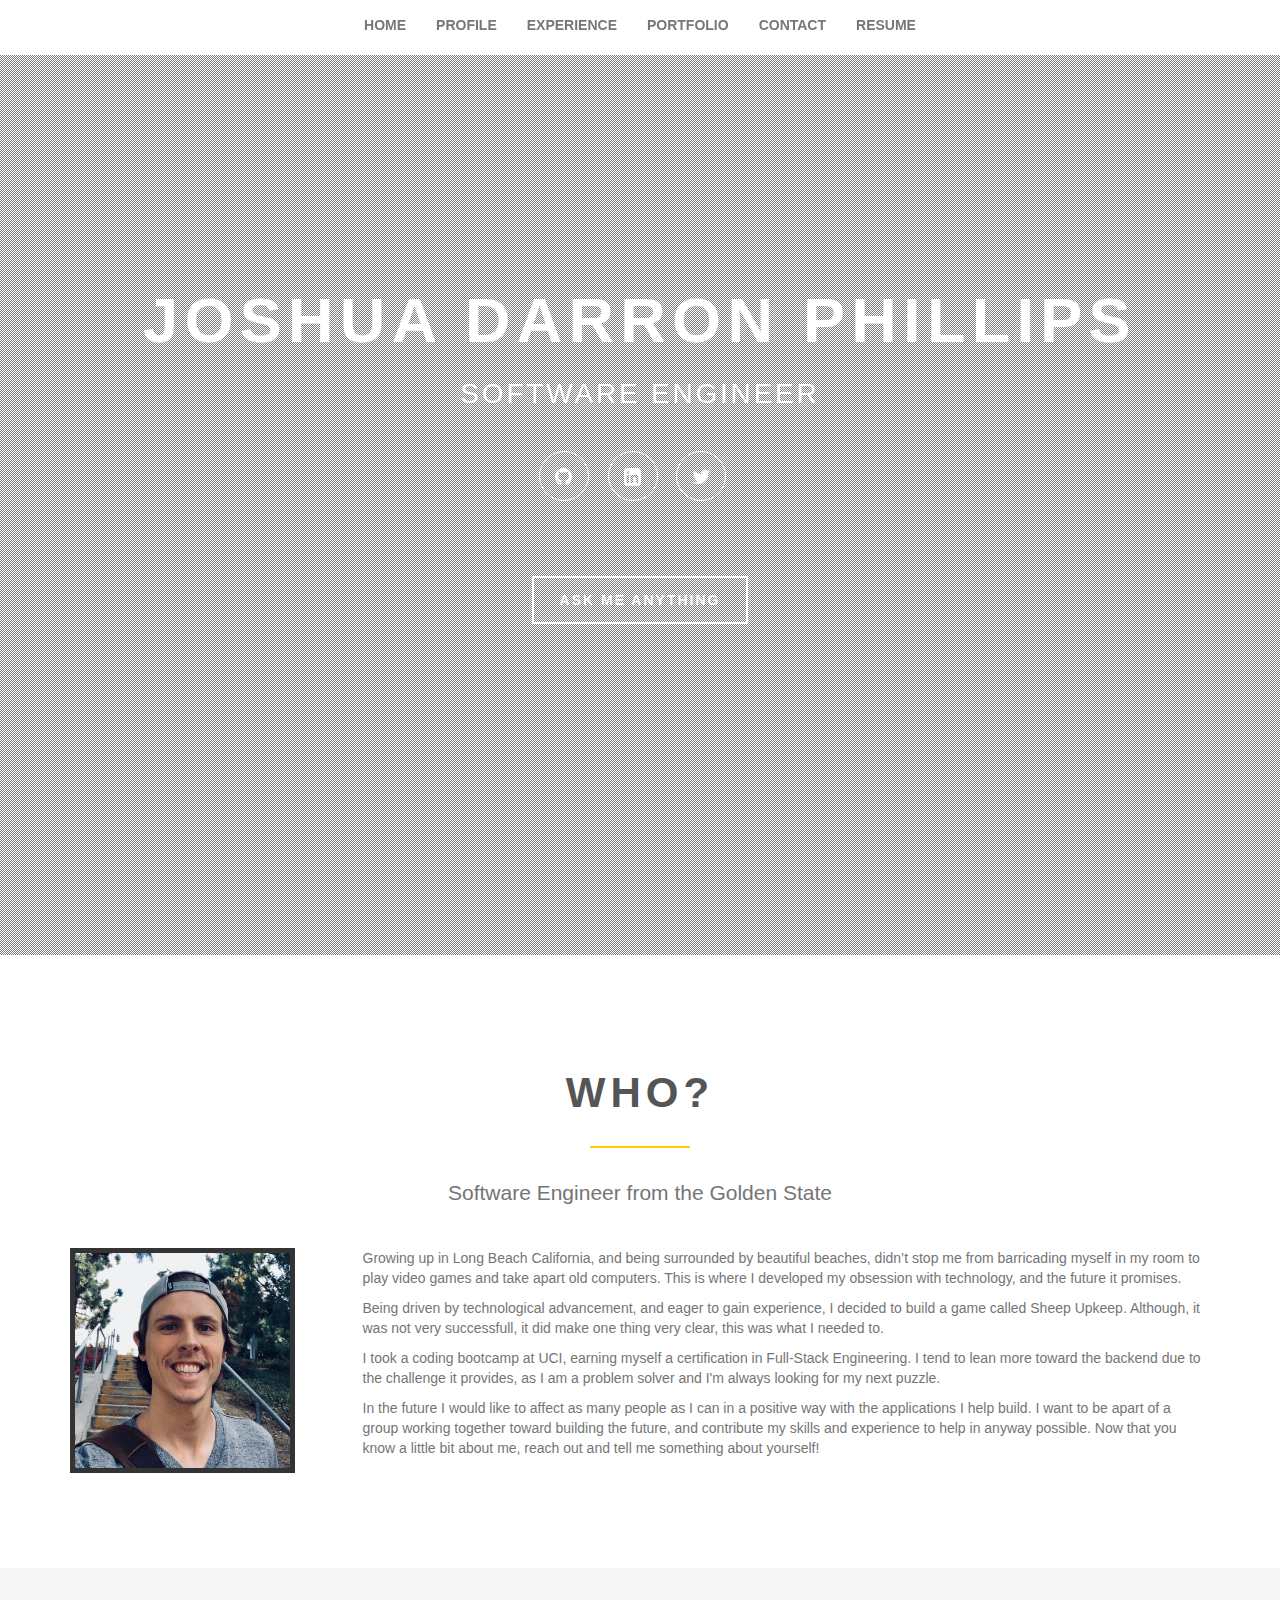
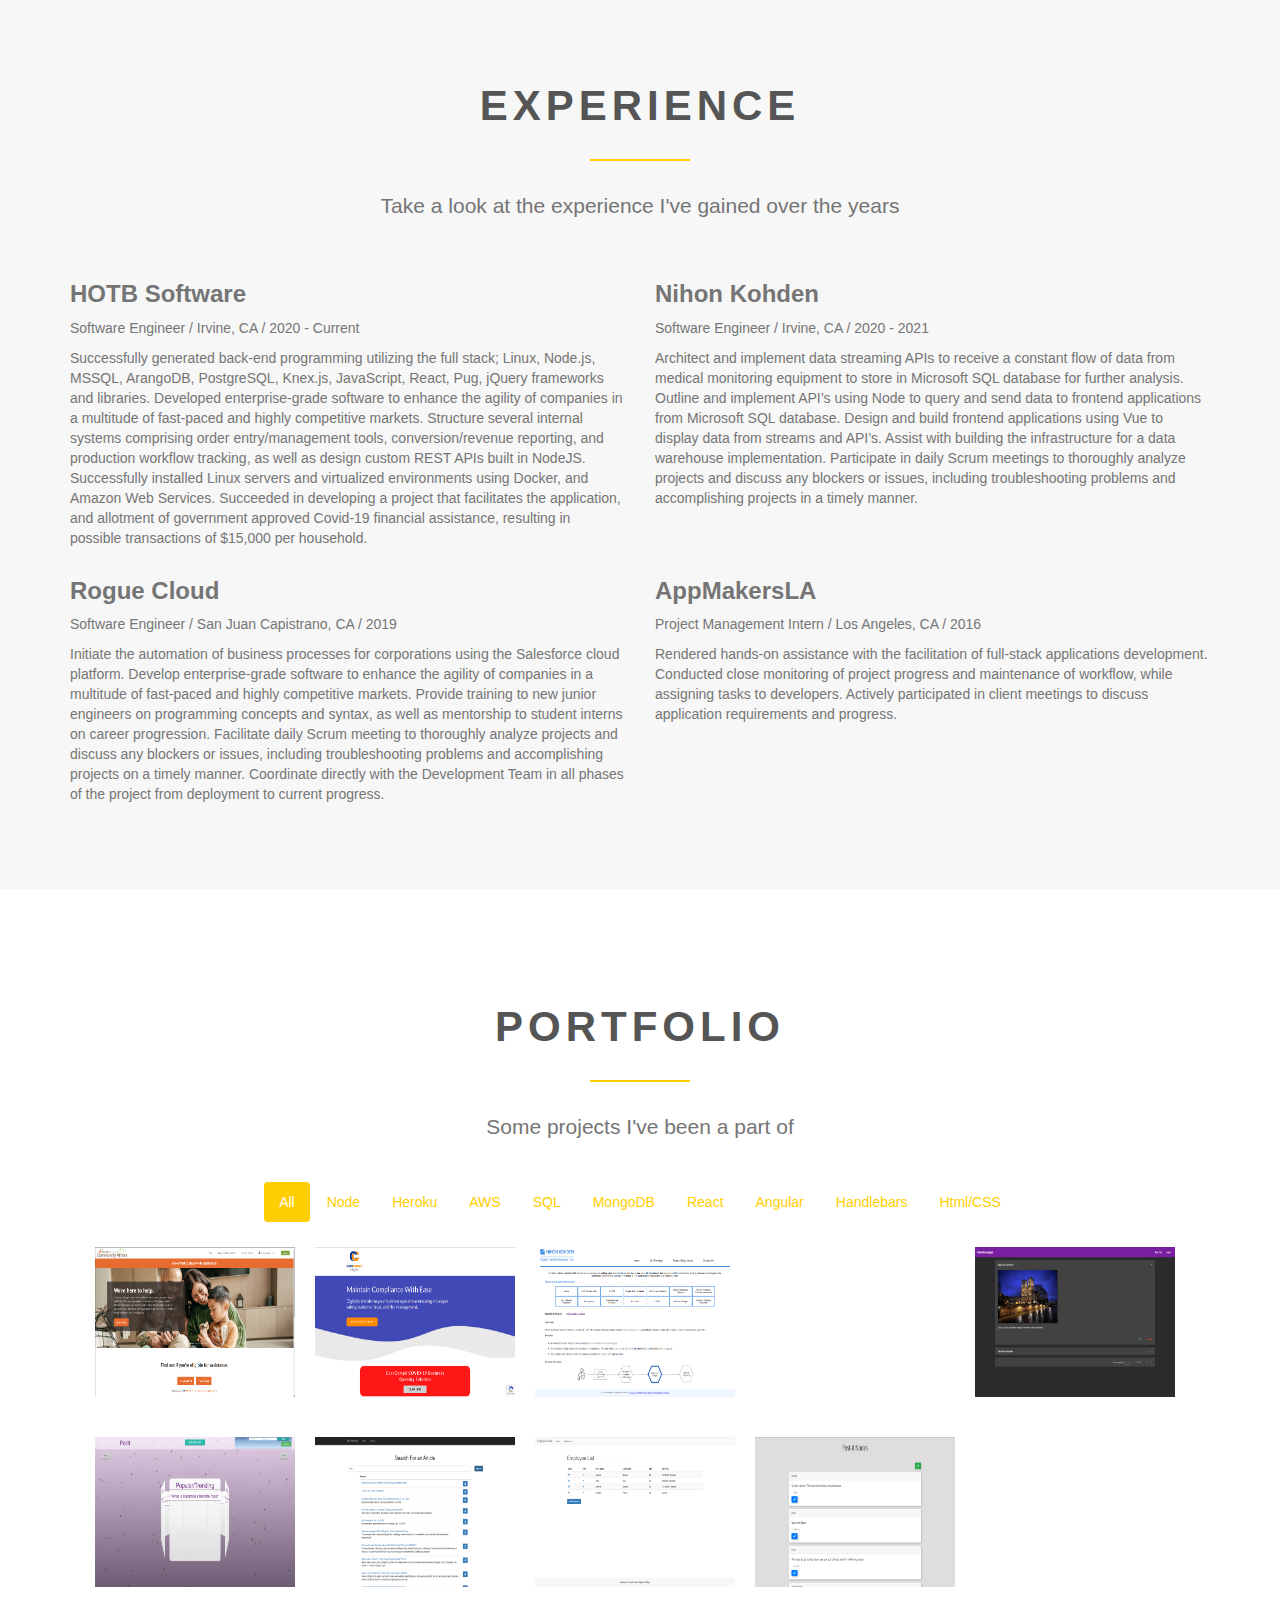
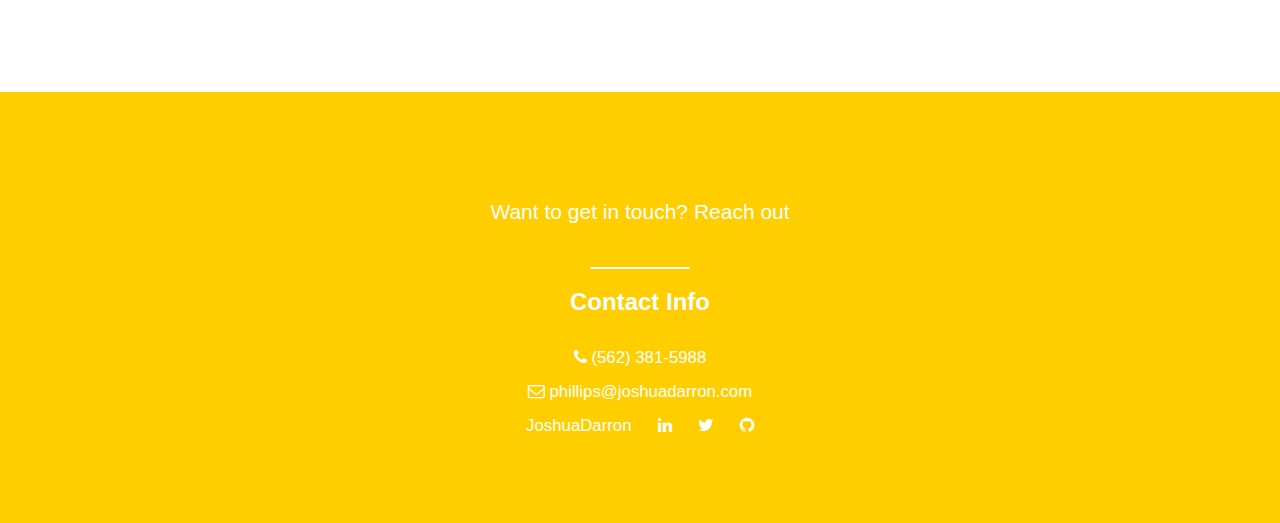
==== index.html @ bff9840a "refactor" ====
<!DOCTYPE html>
<html>

<head>
    <meta charset="utf-8">
    <meta http-equiv="X-UA-Compatible" content="IE=edge">
    <title>JDP</title>
    <meta name="description" content="">
    <meta name="viewport" content="width=device-width, initial-scale=1">
    <meta name="author" content="">

    <link rel="shortcut icon" type="image/png" href="./favicon.ico"/>
    <!-- Bootstrap core CSS -->
    <link rel="stylesheet" href="./assets/css/bootstrap.min.css">
    <!-- Fonts from Font Awsome -->
    <link rel="stylesheet" href="./assets/css/font-awesome.min.css">
    <!-- Magnific popup -->
    <link rel="stylesheet" href="./assets/css/magnific-popup.css">
    <!-- Vegas slider -->
    <link rel="stylesheet" href="./assets/css/vegas.min.css">
    <!-- Custom styles for this template -->
    <link rel="stylesheet" href="./assets/css/main.css">
    <!-- Page color -->
    <link rel="stylesheet" href="./assets/css/colors/yellow.css">

    <!-- Feature detection -->
    <script src="./assets/js/modernizr-2.6.2.min.js"></script>
</head>

<body>
<!-- 
    ==============================================
    CURIOUS ABOUT WHATS UNDER THE SURFACE, HUH? 😉
    PLEASE FEEL FREE TO SWIM AROUND THE CODE
    ==============================================

                                |.
                               ::.
                               :::
              ___              |::
             `-._''--.._       |::
                 `-._   `-._  .|::
                    `-._    `-::::
                       `.     |:::.
                         )    |::`:"-._ 
                       <'   _.7  ::::::`-,.._
                        `-.:        `` '::::::".
                        .:'       .    .   `::::\
                      .:'        .           .:::}
                   _.:'    __          .     :::/
     ,-.___,,..--'' --.""``  ``"".-- --,.._____.-.
    ((   ___ """   -- ...     ....   __  ______  (D
     "-'`   ```''-.  __,,.......,,__      ::.  `-"
                   `<-....,,,,....-<   .:::'
                     "._       ___,,._:::(
                        ::--=''       `\:::.
                       / :::'           `\::.
                      / ::'               `\::
                     / :'                   `\:
                    ( /                       `"
                     "

    ========================================
    MEET SHERYL THE SHARK ⬆️ SHE DOESNT BITE
    ========================================
-->
<div class="navbar navbar-default navbar-static-top" role="navigation">
    <div class="container">
        <div class="navbar-header">
            <button type="button" class="navbar-toggle collapsed" data-toggle="collapse" data-target=".navbar-collapse">
                    <span class="sr-only">
                        Toggle navigation
                    </span>
                <span class="icon-bar"></span>
                <span class="icon-bar"></span>
                <span class="icon-bar"></span>
            </button>
        </div>
        <div class="navbar-collapse collapse">
            <ul class="nav navbar-nav" id="main-menu">
                <li class='nav-link'>
                    <a href="#page-welcome">
                        Home
                    </a>
                </li>
                <li class='nav-link'>
                    <a href="#page-profile">
                        Profile
                    </a>
                </li>
                <li class='nav-link'>
                    <a href="#page-experience">
                        Experience
                    </a>
                </li>
                <li class='nav-link'>
                    <a href="#page-portfolio">
                        Portfolio
                    </a>
                </li>
                <li class='nav-link'>
                    <a href="#page-contact">
                        Contact
                    </a>
                </li>
                <li class='nav-link'>
                    <a href="./JoshuaPhillips.resume.pdf" class="new-link" target='_blank'>
                        Resume
                    </a>
                </li>
            </ul>
        </div>
        <!--/.nav-collapse -->
    </div>
</div>

<!-- welcome begins -->
<div id="page-welcome" class="page-welcome">
    <div>
        <ul class="slider-controls">
            <li>
                <a id="vegas-next" class="next" href="javascript:void(0)"></a>
            </li>
            <li>
                <a id="vegas-prev" class="prev" href="javascript:void(0)"></a>
            </li>
        </ul>
    </div>
    <div class="container">
        <div class="row">
            <header class="centered">
                <h1>
                    Joshua Darron Phillips
                </h1>
                <p>
                    SOFTWARE ENGINEER
                </p>
            </header>
            <div class="social-icons">
                <a href="https://github.com/JoshuaDarron" target="_blank"
                    class="btn btn-round btn-clear btn-google">
                    <i class="fa fa-github"></i>
                </a>
                <a href="https://www.linkedin.com/in/JoshuaDarron/" target="_blank"
                    class="btn btn-round btn-clear btn-linkedin">
                    <i class="fa fa-linkedin-square"></i>
                </a>
                <a href="https://twitter.com/JoshuaDarron" target="_blank" 
                    class="btn btn-round btn-clear btn-twitter">
                    <i class="fa fa-twitter"></i>
                </a>
            </div>
            <a href="#contact-info" class="btn btn-default hire-me">
                Ask Me Anything
            </a>
        </div>
    </div>
</div>

<!-- profile begins -->
<div id="page-profile" class="page-profile">
    <div class="container">
        <header class="section-header">
            <h2 class="section-title">
                Who?
            </h2>
            <div class="spacer"></div>
            <p class="section-subtitle">
                Software Engineer from the Golden State
            </p>
        </header>
        <div class="row">
            <div class="col-md-3">
                <div class="profile">
                    <img src="./assets/img/profile.jpg" alt="profile"/>
                </div>
            </div>
            <div class="col-md-9">
                <p>
                    Growing up in Long Beach California, and being surrounded by beautiful beaches, didn’t stop 
                    me from barricading myself in my room to play video games and take apart old computers. This 
                    is where I developed my obsession with technology, and the future it promises.
                </p>
                <p>
                    Being driven by technological advancement, and eager to gain experience, I decided to build a game 
                    called Sheep Upkeep. Although, it was not very successfull, it did make one thing very 
                    clear, this was what I needed to.
                </p>
                <p>
                    I took a coding bootcamp at UCI, earning myself a certification in Full-Stack Engineering. I tend 
                    to lean more toward the backend due to the challenge it provides, as I am a problem solver 
                    and I'm always looking for my next puzzle.
                </p>
                <p>
                    In the future I would like to affect as many people as I can in a positive way with the applications
                    I help build. I want to be apart of a group working together toward building the future, and contribute my 
                    skills and experience to help in anyway possible. Now that you know a little bit about me, reach out and tell
                    me something about yourself!
                </p>
            </div>
        </div>
    </div>
</div>

<!-- experience begins -->
<div id="page-experience" class="page-experience">
    <div class="container">
        <header class="section-header">
            <h2 class="section-title">
                <span>
                    Experience
                </span>
            </h2>
            <div class="spacer"></div>
            <p class="section-subtitle">
                Take a look at the experience I've gained over the years
            </p>
        </header>
        <div class="row">
            <div class="col-md-6">
                <article class="experience">
                    <header>
                        <h3>
                            HOTB Software
                        </h3>
                        <p>
                            Software Engineer / Irvine, CA / 2020 - Current
                        </p>
                    </header>
                    <p>
                        Successfully generated back-end programming utilizing the full stack; Linux, Node.js, MSSQL, ArangoDB,
                        PostgreSQL, Knex.js, JavaScript, React, Pug, jQuery frameworks and libraries.
                        Developed enterprise-grade software to enhance the agility of companies in a multitude of fast-paced and
                        highly competitive markets.
                        Structure several internal systems comprising order entry/management tools, conversion/revenue
                        reporting, and production workflow tracking, as well as design custom REST APIs built in NodeJS.
                        Successfully installed Linux servers and virtualized environments using Docker, and Amazon Web Services.
                        Succeeded in developing a project that facilitates the application, and allotment of government
                        approved Covid-19 financial assistance, resulting in possible transactions of $15,000 per household.
                    </p>
                </article>
            </div>
            <div class="col-md-6">
                <article class="experience">
                    <header>
                        <h3>
                            Nihon Kohden
                        </h3>
                        <p>
                            Software Engineer / Irvine, CA / 2020 - 2021
                        </p>
                    </header>
                    <p>
                        Architect and implement data streaming APIs to receive a constant flow of data from medical monitoring
                        equipment to store in Microsoft SQL database for further analysis.
                        Outline and implement API’s using Node to query and send data to frontend applications from Microsoft
                        SQL database.
                        Design and build frontend applications using Vue to display data from streams and API’s.
                        Assist with building the infrastructure for a data warehouse implementation.
                        Participate in daily Scrum meetings to thoroughly analyze projects and discuss any blockers or issues,
                        including troubleshooting problems and accomplishing projects in a timely manner.
                    </p>
                </article>
            </div>
        </div>
        <div class="row">
            <div class="col-md-6">
                <article class="experience">
                    <header>
                        <h3>
                            Rogue Cloud
                        </h3>
                        <p>
                            Software Engineer / San Juan Capistrano, CA / 2019
                        </p>
                    </header>
                    <p>
                        Initiate the automation of business processes for corporations using the Salesforce cloud platform. Develop enterprise-grade software to enhance the agility of companies in a multitude of fast-paced and highly
                        competitive markets. Provide training to new junior engineers on programming concepts and syntax, as well as mentorship to student interns
                        on career progression. Facilitate daily Scrum meeting to thoroughly analyze projects and discuss any blockers or issues, including
                        troubleshooting problems and accomplishing projects on a timely manner. Coordinate directly with the Development Team in all phases of the project from deployment to current progress.
                    </p>
                </article>
            </div>
            <div class="col-md-6">
                <article class="experience">
                    <header>
                        <h3>
                            AppMakersLA
                        </h3>
                        <p>
                            Project Management Intern / Los Angeles, CA / 2016
                        </p>
                    </header>
                    <p>
                        Rendered hands-on assistance with the facilitation of full-stack applications development.
                        Conducted close monitoring of project progress and maintenance of workflow, while assigning tasks to developers.
                        Actively participated in client meetings to discuss application requirements and progress.
                    </p>
                </article>
            </div>
        </div>
    </div>
</div>

<!-- portfolio begins -->
<div id="page-portfolio" class="page-portfolio">
    <div class="container">
        <div class="row">
            <header class="section-header">
                <h2 class="section-title">
                        <span>
                            Portfolio
                        </span>
                </h2>
                <div class="spacer"></div>
                <p class="section-subtitle">
                    Some projects I've been a part of
                </p>
            </header>
            <div id="grid-controls-wrapper">
                <ul class="nav nav-pills center-pills grid-controls">
                    <li class="active filter"><a href="javascript:void(0)" data-filter="*">All</a>
                    </li>
                    <li class="filter"><a href="javascript:void(0)" data-filter=".node">Node</a>
                    </li>
                    <li class="filter"><a href="javascript:void(0)" data-filter=".heroku">Heroku</a>
                    </li>
                    <li class="filter"><a href="javascript:void(0)" data-filter=".aws">AWS</a>
                    </li>
                    <li class="filter"><a href="javascript:void(0)" data-filter=".sql">SQL</a>
                    </li>
                    <li class="filter"><a href="javascript:void(0)" data-filter=".mongo">MongoDB</a>
                    </li>
                    <li class="filter"><a href="javascript:void(0)" data-filter=".react">React</a>
                    </li>
                    <li class="filter"><a href="javascript:void(0)" data-filter=".angular">Angular</a>
                    </li>
                    <li class="filter"><a href="javascript:void(0)" data-filter=".handlebars">Handlebars</a>
                    </li>
                    <li class="filter"><a href="javascript:void(0)" data-filter=".html">Html/CSS</a>
                    </li>
                </ul>
            </div>
            <div>
                <ul id="grid" class="grid-wrapper center-content">
                    <li class="mix node react sql aws">
                        <a href="https://georgiarentalassistance.ga.gov/" target="_blank">
                            <div class="overlay"><i class="fa fa-search"></i></div>
                            <img src="./assets/img/portfolio/ga-era.png" alt="">
                        </a>
                    </li>
                    <li class="mix node sql aws">
                        <a href="https://hotbsoftware.com/corecompli/" target="_blank">
                            <div class="overlay"><i class="fa fa-search"></i></div>
                            <img src="./assets/img/portfolio/corecompli.png" alt="">
                        </a>
                    </li>
                    <li class="mix node vue sql">
                        <a href="https://www.nkdhs.com/products.pl?waveform=true" target="_blank">
                            <div class="overlay"><i class="fa fa-search"></i></div>
                            <img src="./assets/img/portfolio/nk-lab.png" alt="">
                        </a>
                    </li>
                    <li class="mix react node heroku sql">
                        <a href="https://triply-jds.herokuapp.com/"  target="_blank">
                            <div class="overlay"><i class="fa fa-search"></i></div>
                            <img src="./assets/img/portfolio/triply.png" alt="">
                        </a>
                    </li>
                    <li class="mix angular node aws mongo">
                        <a href="http://joshua-spears-ang-proj.s3-website-us-east-1.amazonaws.com/" target="_blank">
                            <div class="overlay"><i class="fa fa-search"></i></div>
                            <img src="./assets/img/portfolio/angular-project.png" alt="">
                        </a>
                    </li>
                    <li class="mix node handlebars heroku sql">
                        <a href="http://pollit63.herokuapp.com/" target="_blank">
                            <div class="overlay"><i class="fa fa-search"></i></div>
                            <img src="./assets/img/portfolio/pollinIt.png" alt="">
                        </a>
                    </li>
                    <li class="mix react node heroku mongo">
                        <a href="https://nyt-jds.herokuapp.com/" target="_blank">
                            <div class="overlay"><i class="fa fa-search"></i></div>
                            <img src="./assets/img/portfolio/nyt-archive.png" alt="">
                        </a>
                    </li>
                    <li class="mix node react heroku sql">
                        <a href="https://admin-crm-jds.herokuapp.com/employees" target="_blank">
                            <div class="overlay"><i class="fa fa-search"></i></div>
                            <img src="./assets/img/portfolio/admin-crm.png" alt="">
                        </a>
                    </li>
                    <li class="mix node heroku html">
                        <a href="https://post-it-nodes.herokuapp.com/" target="_blank">
                            <div class="overlay"><i class="fa fa-search"></i></div>
                            <img src="./assets/img/portfolio/postit-nodes.png" alt="">
                        </a>
                    </li>
                    <li class="mix html">
                        <a href="http://tonisjanitorservice.com" target="_blank">
                            <div class="overlay"><i class="fa fa-search"></i></div>
                            <img src="./assets/img/portfolio/tonis.png" alt="">
                        </a>
                    </li>
                </ul>
            </div>
        </div>
    </div>
</div>

<!-- contact begins -->
<div id="page-contact" class="page-contact">
    <div class="container">
        <header class="section-header">
<!--            <h2 class="section-title">-->
<!--                <span>-->
<!--                    Contact-->
<!--                </span>-->
<!--            </h2>-->
            <p class="section-subtitle">
                Want to get in touch? Reach out
            </p>
            <div class="spacer"></div>
        </header>
        <div class="row" id="contact-info">
            <!-- col-sm-5 -->
            <div class="contact-info" style="text-align: center">
                <h3>
                    Contact Info
                </h3>
                <br/>
                <p>
                    <i class="fa fa-phone"></i>
                    <a href="tel:+15623815988" class="contact-links">
                        (562) 381-5988
                    </a>
                </p>
                <p>
                    <i class="fa fa-envelope-o"></i>
                    <a href="mailto:phillips@joshuadarron.com" class="contact-links">
                        phillips@joshuadarron.com
                    </a>
                </p>
                <p>
                    JoshuaDarron
                    &emsp;
                    <a href="https://www.linkedin.com/in/joshuadarron/" target="_blank" class="contact-links">
                        <i class="fa fa-linkedin"></i>
                    </a>
                    &emsp;
                    <a href="https://twitter.com/joshuadarron" target="_blank" class="contact-links">
                        <i class="fa fa-twitter"></i>
                    </a>
                    &emsp;
                    <a href="https://github.com/joshuadarron" target="_blank" class="contact-links">
                        <i class="fa fa-github"></i>
                    </a>
                </p>
            </div>

<!--            <div class="col-sm-7">-->
<!--                <h3 id="form-title">-->
<!--                    Get in Touch-->
<!--                </h3>-->
<!--                &lt;!&ndash; Configure the contact form by adding your email address on mail/contact_me.php line 17 &ndash;&gt;-->
<!--                <form class="form-horizontal" id="contactForm" novalidate>-->
<!--                    <div class="control-group">-->
<!--                        <label class="control-label" for="name">-->
<!--                            Name-->
<!--                        </label>-->
<!--                        <div class="controls">-->
<!--                            <input type="text" name="name" id="name" placeholder="Your name"-->
<!--                                class="form-control input-lg" required-->
<!--                                data-validation-required-message="Please enter your name.">-->
<!--                            <p class="help-block text-danger"></p>-->
<!--                        </div>-->
<!--                    </div>-->
<!--                    <div class="control-group">-->
<!--                        <label class="control-label" for="email">-->
<!--                            Email Address-->
<!--                        </label>-->
<!--                        <div class="controls">-->
<!--                            <input type="email" name="email" id="email" placeholder="Your email address"-->
<!--                                class="form-control input-lg" required-->
<!--                                data-validation-required-message="Please enter your email address.">-->
<!--                            <p class="help-block text-danger"></p>-->
<!--                        </div>-->
<!--                    </div>-->
<!--                    <div class="control-group">-->
<!--                        <label class="control-label" for="message">-->
<!--                            Message-->
<!--                        </label>-->
<!--                        <div class="controls">-->
<!--                            <textarea name="message" id="message" rows="6" class="form-control input-lg" required-->
<!--                                    data-validation-required-message="Please enter a message."></textarea>-->
<!--                            <p class="help-block text-danger"></p>-->
<!--                        </div>-->
<!--                    </div>-->
<!--                    <div class="form-actions">-->
<!--                        <div id="success"></div>-->
<!--                        <button type="submit" class="btn btn-default btn-lg btn-block">-->
<!--                            Submit Message-->
<!--                        </button>-->
<!--                    </div>-->
<!--                </form>-->
<!--                &lt;!&ndash; End contact-form &ndash;&gt;-->
<!--            </div>-->
        </div>
        <!-- End row -->
    </div>
</div>

<script src="./assets/js/jquery-2.1.3.min.js"></script>
<script src="./assets/js/bootstrap.min.js"></script>
<script src="./assets/js/jquery.nav.js"></script>
<script src="./assets/js/jquery.sticky.js"></script>
<script src="./assets/js/jquery.easypiechart.min.js"></script>
<script src="./assets/js/vegas.js"></script>
<script src="./assets/js/jquery.isotope.min.js"></script>
<script src="./assets/js/waypoints.min.js"></script>
<script src="./assets/js/jqBootstrapValidation.js"></script>
<script src="./assets/js/contact_me.js"></script>
<script src="./assets/js/main.js"></script>

<!-- Global site tag (gtag.js) - Google Analytics -->
<script async src="https://www.googletagmanager.com/gtag/js?id=UA-150377889-1"></script>
<script>
    window.dataLayer = window.dataLayer || [];
    function gtag(){dataLayer.push(arguments);}
    gtag('js', new Date());

    gtag('config', 'UA-150377889-1');
</script>
</body>

</html>
---- assets/css/vegas.min.css ----
.vegas-overlay,.vegas-slide,.vegas-slide-inner,.vegas-timer,.vegas-wrapper{position:absolute;top:0;left:0;bottom:0;right:0;overflow:hidden;border:none;padding:0;margin:0}.vegas-overlay{opacity:.5;background:url(overlays/02.png) center center}.vegas-timer{top:auto;bottom:0;height:2px}.vegas-timer-progress{width:0;height:100%;background:#fff;-webkit-transition:width ease-out;transition:width ease-out}.vegas-timer-running .vegas-timer-progress{width:100%}.vegas-slide,.vegas-slide-inner{margin:0;padding:0;background:center center no-repeat;-webkit-transform:translateZ(0);transform:translateZ(0)}body .vegas-container{overflow:hidden!important;position:relative}.vegas-video{min-width:100%;min-height:100%;width:auto;height:auto}body.vegas-container{overflow:auto;position:static;z-index:-2}body.vegas-container>.vegas-overlay,body.vegas-container>.vegas-slide,body.vegas-container>.vegas-timer{position:fixed;z-index:-1}:root body.vegas-container>.vegas-overlay,:root body.vegas-container>.vegas-slide,_::full-page-media,_:future{bottom:-76px}.vegas-transition-fade,.vegas-transition-fade2{opacity:0}.vegas-transition-fade-in,.vegas-transition-fade2-in{opacity:1}.vegas-transition-fade2-out{opacity:0}.vegas-transition-blur,.vegas-transition-blur2{opacity:0;-webkit-filter:blur(32px);filter:blur(32px)}.vegas-transition-blur-in,.vegas-transition-blur2-in{opacity:1;-webkit-filter:blur(0px);filter:blur(0px)}.vegas-transition-blur2-out{opacity:0}.vegas-transition-flash,.vegas-transition-flash2{opacity:0;-webkit-filter:brightness(25);filter:brightness(25)}.vegas-transition-flash-in,.vegas-transition-flash2-in{opacity:1;-webkit-filter:brightness(1);filter:brightness(1)}.vegas-transition-flash2-out{opacity:0;-webkit-filter:brightness(25);filter:brightness(25)}.vegas-transition-negative,.vegas-transition-negative2{opacity:0;-webkit-filter:invert(100%);filter:invert(100%)}.vegas-transition-negative-in,.vegas-transition-negative2-in{opacity:1;-webkit-filter:invert(0);filter:invert(0)}.vegas-transition-negative2-out{opacity:0;-webkit-filter:invert(100%);filter:invert(100%)}.vegas-transition-burn,.vegas-transition-burn2{opacity:0;-webkit-filter:contrast(1000%) saturate(1000%);filter:contrast(1000%) saturate(1000%)}.vegas-transition-burn-in,.vegas-transition-burn2-in{opacity:1;-webkit-filter:contrast(100%) saturate(100%);filter:contrast(100%) saturate(100%)}.vegas-transition-burn2-out{opacity:0;-webkit-filter:contrast(1000%) saturate(1000%);filter:contrast(1000%) saturate(1000%)}.vegas-transition-slideLeft,.vegas-transition-slideLeft2{-webkit-transform:translateX(100%);-ms-transform:translateX(100%);transform:translateX(100%)}.vegas-transition-slideLeft-in,.vegas-transition-slideLeft2-in{-webkit-transform:translateX(0%);-ms-transform:translateX(0%);transform:translateX(0%)}.vegas-transition-slideLeft2-out,.vegas-transition-slideRight,.vegas-transition-slideRight2{-webkit-transform:translateX(-100%);-ms-transform:translateX(-100%);transform:translateX(-100%)}.vegas-transition-slideRight-in,.vegas-transition-slideRight2-in{-webkit-transform:translateX(0%);-ms-transform:translateX(0%);transform:translateX(0%)}.vegas-transition-slideRight2-out{-webkit-transform:translateX(100%);-ms-transform:translateX(100%);transform:translateX(100%)}.vegas-transition-slideUp,.vegas-transition-slideUp2{-webkit-transform:translateY(100%);-ms-transform:translateY(100%);transform:translateY(100%)}.vegas-transition-slideUp-in,.vegas-transition-slideUp2-in{-webkit-transform:translateY(0%);-ms-transform:translateY(0%);transform:translateY(0%)}.vegas-transition-slideDown,.vegas-transition-slideDown2,.vegas-transition-slideUp2-out{-webkit-transform:translateY(-100%);-ms-transform:translateY(-100%);transform:translateY(-100%)}.vegas-transition-slideDown-in,.vegas-transition-slideDown2-in{-webkit-transform:translateY(0%);-ms-transform:translateY(0%);transform:translateY(0%)}.vegas-transition-slideDown2-out{-webkit-transform:translateY(100%);-ms-transform:translateY(100%);transform:translateY(100%)}.vegas-transition-zoomIn,.vegas-transition-zoomIn2{-webkit-transform:scale(0);-ms-transform:scale(0);transform:scale(0);opacity:0}.vegas-transition-zoomIn-in,.vegas-transition-zoomIn2-in{-webkit-transform:scale(1);-ms-transform:scale(1);transform:scale(1);opacity:1}.vegas-transition-zoomIn2-out,.vegas-transition-zoomOut,.vegas-transition-zoomOut2{-webkit-transform:scale(2);-ms-transform:scale(2);transform:scale(2);opacity:0}.vegas-transition-zoomOut-in,.vegas-transition-zoomOut2-in{-webkit-transform:scale(1);-ms-transform:scale(1);transform:scale(1);opacity:1}.vegas-transition-zoomOut2-out{-webkit-transform:scale(0);-ms-transform:scale(0);transform:scale(0);opacity:0}.vegas-transition-swirlLeft,.vegas-transition-swirlLeft2{-webkit-transform:scale(2) rotate(35deg);-ms-transform:scale(2) rotate(35deg);transform:scale(2) rotate(35deg);opacity:0}.vegas-transition-swirlLeft-in,.vegas-transition-swirlLeft2-in{-webkit-transform:scale(1) rotate(0deg);-ms-transform:scale(1) rotate(0deg);transform:scale(1) rotate(0deg);opacity:1}.vegas-transition-swirlLeft2-out,.vegas-transition-swirlRight,.vegas-transition-swirlRight2{-webkit-transform:scale(2) rotate(-35deg);-ms-transform:scale(2) rotate(-35deg);transform:scale(2) rotate(-35deg);opacity:0}.vegas-transition-swirlRight-in,.vegas-transition-swirlRight2-in{-webkit-transform:scale(1) rotate(0deg);-ms-transform:scale(1) rotate(0deg);transform:scale(1) rotate(0deg);opacity:1}.vegas-transition-swirlRight2-out{-webkit-transform:scale(2) rotate(35deg);-ms-transform:scale(2) rotate(35deg);transform:scale(2) rotate(35deg);opacity:0}.vegas-animation-kenburns{-webkit-animation:kenburns ease-out;animation:kenburns ease-out}@-webkit-keyframes kenburns{0%{-webkit-transform:scale(1.5);transform:scale(1.5)}100%{-webkit-transform:scale(1);transform:scale(1)}}@keyframes kenburns{0%{-webkit-transform:scale(1.5);transform:scale(1.5)}100%{-webkit-transform:scale(1);transform:scale(1)}}.vegas-animation-kenburnsUp{-webkit-animation:kenburnsUp ease-out;animation:kenburnsUp ease-out}@-webkit-keyframes kenburnsUp{0%{-webkit-transform:scale(1.5) translate(0,10%);transform:scale(1.5) translate(0,10%)}100%{-webkit-transform:scale(1) translate(0,0);transform:scale(1) translate(0,0)}}@keyframes kenburnsUp{0%{-webkit-transform:scale(1.5) translate(0,10%);transform:scale(1.5) translate(0,10%)}100%{-webkit-transform:scale(1) translate(0,0);transform:scale(1) translate(0,0)}}.vegas-animation-kenburnsDown{-webkit-animation:kenburnsDown ease-out;animation:kenburnsDown ease-out}@-webkit-keyframes kenburnsDown{0%{-webkit-transform:scale(1.5) translate(0,-10%);transform:scale(1.5) translate(0,-10%)}100%{-webkit-transform:scale(1) translate(0,0);transform:scale(1) translate(0,0)}}@keyframes kenburnsDown{0%{-webkit-transform:scale(1.5) translate(0,-10%);transform:scale(1.5) translate(0,-10%)}100%{-webkit-transform:scale(1) translate(0,0);transform:scale(1) translate(0,0)}}.vegas-animation-kenburnsLeft{-webkit-animation:kenburnsLeft ease-out;animation:kenburnsLeft ease-out}@-webkit-keyframes kenburnsLeft{0%{-webkit-transform:scale(1.5) translate(10%,0);transform:scale(1.5) translate(10%,0)}100%{-webkit-transform:scale(1) translate(0,0);transform:scale(1) translate(0,0)}}@keyframes kenburnsLeft{0%{-webkit-transform:scale(1.5) translate(10%,0);transform:scale(1.5) translate(10%,0)}100%{-webkit-transform:scale(1) translate(0,0);transform:scale(1) translate(0,0)}}.vegas-animation-kenburnsRight{-webkit-animation:kenburnsRight ease-out;animation:kenburnsRight ease-out}@-webkit-keyframes kenburnsRight{0%{-webkit-transform:scale(1.5) translate(-10%,0);transform:scale(1.5) translate(-10%,0)}100%{-webkit-transform:scale(1) translate(0,0);transform:scale(1) translate(0,0)}}@keyframes kenburnsRight{0%{-webkit-transform:scale(1.5) translate(-10%,0);transform:scale(1.5) translate(-10%,0)}100%{-webkit-transform:scale(1) translate(0,0);transform:scale(1) translate(0,0)}}.vegas-animation-kenburnsUpLeft{-webkit-animation:kenburnsUpLeft ease-out;animation:kenburnsUpLeft ease-out}@-webkit-keyframes kenburnsUpLeft{0%{-webkit-transform:scale(1.5) translate(10%,10%);transform:scale(1.5) translate(10%,10%)}100%{-webkit-transform:scale(1) translate(0,0);transform:scale(1) translate(0,0)}}@keyframes kenburnsUpLeft{0%{-webkit-transform:scale(1.5) translate(10%,10%);transform:scale(1.5) translate(10%,10%)}100%{-webkit-transform:scale(1) translate(0,0);transform:scale(1) translate(0,0)}}.vegas-animation-kenburnsUpRight{-webkit-animation:kenburnsUpRight ease-out;animation:kenburnsUpRight ease-out}@-webkit-keyframes kenburnsUpRight{0%{-webkit-transform:scale(1.5) translate(-10%,10%);transform:scale(1.5) translate(-10%,10%)}100%{-webkit-transform:scale(1) translate(0,0);transform:scale(1) translate(0,0)}}@keyframes kenburnsUpRight{0%{-webkit-transform:scale(1.5) translate(-10%,10%);transform:scale(1.5) translate(-10%,10%)}100%{-webkit-transform:scale(1) translate(0,0);transform:scale(1) translate(0,0)}}.vegas-animation-kenburnsDownLeft{-webkit-animation:kenburnsDownLeft ease-out;animation:kenburnsDownLeft ease-out}@-webkit-keyframes kenburnsDownLeft{0%{-webkit-transform:scale(1.5) translate(10%,-10%);transform:scale(1.5) translate(10%,-10%)}100%{-webkit-transform:scale(1) translate(0,0);transform:scale(1) translate(0,0)}}@keyframes kenburnsDownLeft{0%{-webkit-transform:scale(1.5) translate(10%,-10%);transform:scale(1.5) translate(10%,-10%)}100%{-webkit-transform:scale(1) translate(0,0);transform:scale(1) translate(0,0)}}.vegas-animation-kenburnsDownRight{-webkit-animation:kenburnsDownRight ease-out;animation:kenburnsDownRight ease-out}@-webkit-keyframes kenburnsDownRight{0%{-webkit-transform:scale(1.5) translate(-10%,-10%);transform:scale(1.5) translate(-10%,-10%)}100%{-webkit-transform:scale(1) translate(0,0);transform:scale(1) translate(0,0)}}@keyframes kenburnsDownRight{0%{-webkit-transform:scale(1.5) translate(-10%,-10%);transform:scale(1.5) translate(-10%,-10%)}100%{-webkit-transform:scale(1) translate(0,0);transform:scale(1) translate(0,0)}}
---- assets/css/main.css ----
/* ==========================================================================
   Articulate v1.0
   ========================================================================== */
/* ==========================================================================
   Base styles
   ========================================================================== */

html, body {
    height: 100%;
    width: 100%;
    font-family: 'Source Sans Pro', Helvetica, Arial, sans-serif;
    color: #757575;
}
img {
    max-width: 100%;
}
a:link, a:visited {
    outline: 0;
}
a:hover, a:active {
    text-decoration: none;
}
a img {
    border: 0;
}
h1, h2, h3, h4, h5, h6 {
    font-family: 'Oxygen', sans-serif;
    font-weight: 700;
}
/* ==========================================================================
   Navigation
   ========================================================================== */

.navbar {
    width: 100%;
}
.navbar-default {
    background: rgba(255, 255, 255, 0.85);
    border: none;
    color: #777;
    text-transform: uppercase;
    display: inline-block;
    text-align: center;
    position: fixed;
}
.navbar-nav {
    margin: 0 auto;
    padding: 0;
    list-style: none;
    display: inline-block;
    float: none;
    font-size: 1em;
    font-weight: bold;
}
.navbar-default .navbar-nav>li>a:hover, .navbar-default .navbar-nav>li>a:focus {
    background-color: transparent;
}
.navbar-default .navbar-nav>.active>a, .navbar-default .navbar-nav>.active>a:hover, .navbar-default .navbar-nav>.active>a:focus {
    background: none;
}
/* ==========================================================================
  Layout 
   ========================================================================== */

#page-welcome {
    width: 100%;
    height: 100%!important;
    position: relative;
    overflow: hidden;
    text-align: center;
    -webkit-background-size: cover;
    -moz-background-size: cover;
    -o-background-size: cover;
    background-size: cover;
}
#page-welcome header {
    color: #fff;
    padding-top: 20%;
}
#page-welcome header h1 {
    margin: 0;
    padding: 0;
    font-size: 4.5em;
    font-weight: 700;
    letter-spacing: 0.1em;
    line-height: 1em;
    text-transform: uppercase;
}
#page-welcome header p {
    font-size: 2em;
    display: inline-block;
    margin-bottom: 5px;
    padding: 0 8px;
    letter-spacing: 0.1em;
    line-height: 3em;
    text-transform: uppercase;
}
#page-profile {
    padding: 75px 0;
    background: #fff;
}
#page-profile .profile {
    border: 5px solid #333;
    width: 225px;
    height: 225px;
    margin: 0 20px 20px 0;
}
#page-skills {
    padding: 75px 0;
    background: #f7f7f7;
    text-align: center;
}
#page-education {
    padding: 75px 0;
    background: #fff;
}
#page-experience {
    padding: 75px 0;
    background: #f7f7f7;
}
#page-portfolio {
    padding: 75px 0;
    background: #fff;
}
#page-contact {
    padding: 75px 0;
}
#page-contact .contact-info p {
    font-size: 1.2em;
}
.contact-links {
    color: #fff !important;
}
/* ==========================================================================
    Portfolio   
   ========================================================================== */

#grid-controls-wrapper {
    text-align: center;
    float: none;
    width: 100%;
}
.center-pills {
    display: inline-block;
}
#grid .mix {
    width: 200px;
    height: 150px;
    vertical-align: top;
    margin: 20px 20px 20px 0;
    color: #fff;
    text-align: center;
}
#grid .mix .thumbnail {
    border: 2px thin #F7F7F7;
    padding: 0;
    border-radius: 0;
}
#grid img {
    height: 100%;
}
#grid .mix .overlay {
    width: 200px;
    height: 150px;
    position: absolute;
    opacity: 0;
	top:0;
}
#grid .mix .overlay:hover {
    opacity: .8;
}
#grid .mix .overlay i {
    font-size: 2em;
    opacity: 1;
    color: #fff;
    padding-top: 30%;
}
.isotope-item {
    z-index: 2;
}
.isotope-hidden.isotope-item {
    pointer-events: none;
    z-index: 1;
}
.isotope, .isotope .isotope-item {
    /* change duration value to whatever you like */
    
    -webkit-transition-duration: 0.8s;
    -moz-transition-duration: 0.8s;
    -ms-transition-duration: 0.8s;
    -o-transition-duration: 0.8s;
    transition-duration: 0.8s;
}
.isotope {
    -webkit-transition-property: height, width;
    -moz-transition-property: height, width;
    -ms-transition-property: height, width;
    -o-transition-property: height, width;
    transition-property: height, width;
}
.isotope .isotope-item {
    -webkit-transition-property: -webkit-transform, opacity;
    -moz-transition-property: -moz-transform, opacity;
    -ms-transition-property: -ms-transform, opacity;
    -o-transition-property: -o-transform, opacity;
    transition-property: transform, opacity;
}
/**** disabling Isotope CSS3 transitions ****/

.isotope.no-transition, .isotope.no-transition .isotope-item, .isotope .isotope-item.no-transition {
    -webkit-transition-duration: 0s;
    -moz-transition-duration: 0s;
    -ms-transition-duration: 0s;
    -o-transition-duration: 0s;
    transition-duration: 0s;
}
/* ==========================================================================
   Vegas slider
   ========================================================================== */

.vegas-loading {
    border-radius: 10px;
    background: #000;
    background: rgba(0, 0, 0, 0.7);
    background: url(../img/loading.gif) no-repeat center center;
    height: 32px;
    left: 20px;
    position: fixed;
    top: 20px;
    width: 32px;
    z-index: 0;
}
.vegas-overlay {
    background: transparent url(../img/overlays/16.png);
    opacity: 0.5;
    
}
.vegas-background {
    -ms-interpolation-mode: bicubic;
    image-rendering: optimizeQuality;
    max-width: none !important;
    /* counteracts global img modification by twitter bootstrap library */
    
    z-index: -2;
}
.vegas-overlay, .vegas-background {
    -webkit-user-select: none;
    -khtml-user-select: none;
    -moz-user-select: none;
    -ms-user-select: none;
    user-select: none;
}
.slider-controls {
    opacity: 0;
    padding: 0;
    margin: 0;
    -webkit-transition: all 0.4s ease-in-out;
    -moz-transition: all 0.4s ease-in-out;
    -o-transition: all 0.4s ease-in-out;
    transition: all 0.4s ease-in-out;
}
.slider-controls li {
    list-style: none;
}
#page-welcome:hover .slider-controls {
    opacity: 1;
    -webkit-transition: all 0.4s ease-in-out;
    -moz-transition: all 0.4s ease-in-out;
    -o-transition: all 0.4s ease-in-out;
    transition: all 0.4s ease-in-out;
}
.slider-controls li a {
    position: absolute;
    z-index: 10;
    top: 40%;
    width: 60px;
    height: 60px;
    cursor: pointer;
}
.next {
    background: url("../img/next.png");
    margin-right: 70px;
    right: 0;
    opacity: 0.3;
}
.prev {
    background: url("../img/prev.png");
    margin-left: 70px;
    left: 0;
    opacity: 0.3;
}
.next:hover, .prev:hover {
    opacity: 1;
}
/* ==========================================================================
   Dividers
   ========================================================================== */

.section-header {
    text-align: center;
}
.section-header p {
    font-size: 1.5em;
}
.section-title {
    font-size: 3em;
    font-weight: 700;
    letter-spacing: 5px;
    text-align: center;
    color: #555555;
    text-transform: uppercase;
    padding: 20px 0;
}
.spacer {
    width: 100px;
    height: 2px;
    margin: auto;
}
.section-subtitle {
    text-align: center;
    padding: 30px 0;
}

/* ==========================================================================
   Forms
   ========================================================================== */

.form-control {
    box-shadow: none;
    -webkit-box-shadow: none;
    border: none;
}
.btn.btn-default {
    margin: 40px auto 0;
    background: transparent;
    position: relative;
    color: #fff;
    font-size: 1em;
    text-transform: uppercase;
    font-weight: 600;
    text-align: center;
    padding: 12px 26px 12px;
    cursor: pointer;
    border: 2px solid #4cddf3;
    border-radius: 0;
    letter-spacing: 2px;
    pointer-events: auto;
    border-color: #fff;
    -webkit-transition: all 0.1s ease-in-out;
    -moz-transition: all 0.1s ease-in-out;
    -o-transition: all 0.1s ease-in-out;
    transition: all 0.1s ease-in-out;
}
.btn.btn-default:hover, .btn.btn-default:active {
    background: #fff;
    border-color: #fff;
    color: fff;
}
input, .input-lg, button {
    border-radius: 0;
}
.control-group.error input, .control-group.error select, .control-group.error textarea {
    border-color: #b94a48;
    -webkit-box-shadow: inset 0 1px 1px rgba(0, 0, 0, 0.075);
    -moz-box-shadow: inset 0 1px 1px rgba(0, 0, 0, 0.075);
    box-shadow: inset 0 1px 1px rgba(0, 0, 0, 0.075);
}
.control-group.error .checkbox, .control-group.error .radio, .control-group.error input, .control-group.error select, .control-group.error textarea {
    color: #b94a48;
}
label.error {
    color: #fff;
    background: #b94a48;
    border: solid thin #fff;
    padding: 3px 5px;
}
label.valid {
    color: #fff;
    background: #5CB85C;
    border: solid thin #fff;
    padding: 3px 5px;
}
.help-block ul{
      list-style: none;
      margin: 0;
      padding: 0;
}

.help-block ul li{
 background: #b94a48;
  color: #fff;
  padding: 4px 18px;
}
/* ==========================================================================
   Charts   
   ========================================================================== */

.chart {
    position: relative;
    display: inline-block;
    width: 150px;
    height: 150px;
    margin-top: 50px;
    margin-bottom: 50px;
    text-align: center;
}
.chart canvas {
    position: absolute;
    top: 0;
    left: 0;
}
.percent {
    display: inline-block;
    line-height: 150px;
    z-index: 2;
}
.percent:after {
    content: '%';
    margin-left: 0.1em;
    font-size: .8em;
}
/* ==========================================================================
   Social icons
   ========================================================================== */

.social-icons .btn {
    margin-right: 15px;
}
.social-icons {
    padding-top: 10px;
    margin-bottom: 35px;
}
.social-icons .btn.btn-clear {
    border: 1px solid #fff;
}
.btn-round {
    border-radius: 50%;
    width: 50px;
    height: 50px;
    display: inline-block;
    padding: 0;
}
.btn-round i {
    font-size: 20px;
    top: 15px;
    position: relative;
}
.btn.btn-clear {
    border: 1px solid #fff;
    color: #fff;
    background: none;
    background-color: none;
    font-weight: bold;
    -webkit-transition-duration: 0.8s;
    -moz-transition-duration: 0.8s;
    -o-transition-duration: 0.8s;
    transition-duration: 0.8s;
    -webkit-transition-property: -webkit-transform;
    -moz-transition-property: -moz-transform;
    -o-transition-property: -o-transform;
    transition-property: transform;
}
.btn.btn-clear:hover, .btn.btn-clear.selected {
    background: #fff;
    -webkit-transform: rotate(360deg);
    -moz-transform: rotate(360deg);
    -o-transform: rotate(360deg);
}
.btn-twitter:hover {
    color: #2BA9E0;
}
.btn-facebook:hover {
    color: #204385;
}
.btn-dribbble:hover {
    color: #D92C85;
}
.btn-instagram:hover {
    color: #BAB1A8;
}
.btn-linkedin:hover {
    color: #015786;
}
.btn-pinterest:hover {
    color: #CA2128;
}
.btn-google:hover {
    color: #D3492C;
}
/* ==========================================================================
   Helper classes
   ========================================================================== */

.left {
    float: left;
}
.right {
    float: right;
}
.text-center {
    text-align: center;
}
.centered {
    margin-left: auto;
    margin-right: auto;
    float: none;
}
/* ==========================================================================
   Responsive Settings
   ========================================================================== */

@media(max-width:992px) {
    #page-profile .profile {
        margin: 0 auto 20px auto;
    }
}
@media (max-width: 479px) {
    #page-welcome header h1 {
        font-size: 2em;
    }
    #page-welcome header p {
        font-size: 1em;
        line-height: 3em;
    }
    .section-title {
        font-size: 1.5em;
    }
    .section-header p {
        font-size: 1.2em;
    }
    #page-skills {
        text-align: center;
    }
    #grid {
        text-align: center;
    }
    #page-profile .profile {
        margin: 0 auto 20px auto;
    }
}
---- assets/css/colors/yellow.css ----
/* yellow -     #FFCE00 */


a:link,a:visited,.navbar-default .navbar-nav>li>a:hover, 
.navbar-default .navbar-nav>li>a:focus,a:hover,a:active,.navbar-default .navbar-nav>.active>a, 
.navbar-default .navbar-nav>.active>a:hover, 
.navbar-default .navbar-nav>.active>a:focus{
	color:    #FFCE00;
}

.spacer,.nav-pills>li.active>a, .nav-pills>li.active>a:hover, .nav-pills>li.active>a:focus,#grid .mix .overlay {

background:     #FFCE00;
}

#page-contact{
	background:     #FFCE00;
	color:#fff;
}

#page-contact .spacer{
	background: #fff;
}

#page-contact .section-title{
	color:#fff;
}

.btn.btn-default:hover,
.btn.btn-default:active{
    color:    #FFCE00;
}
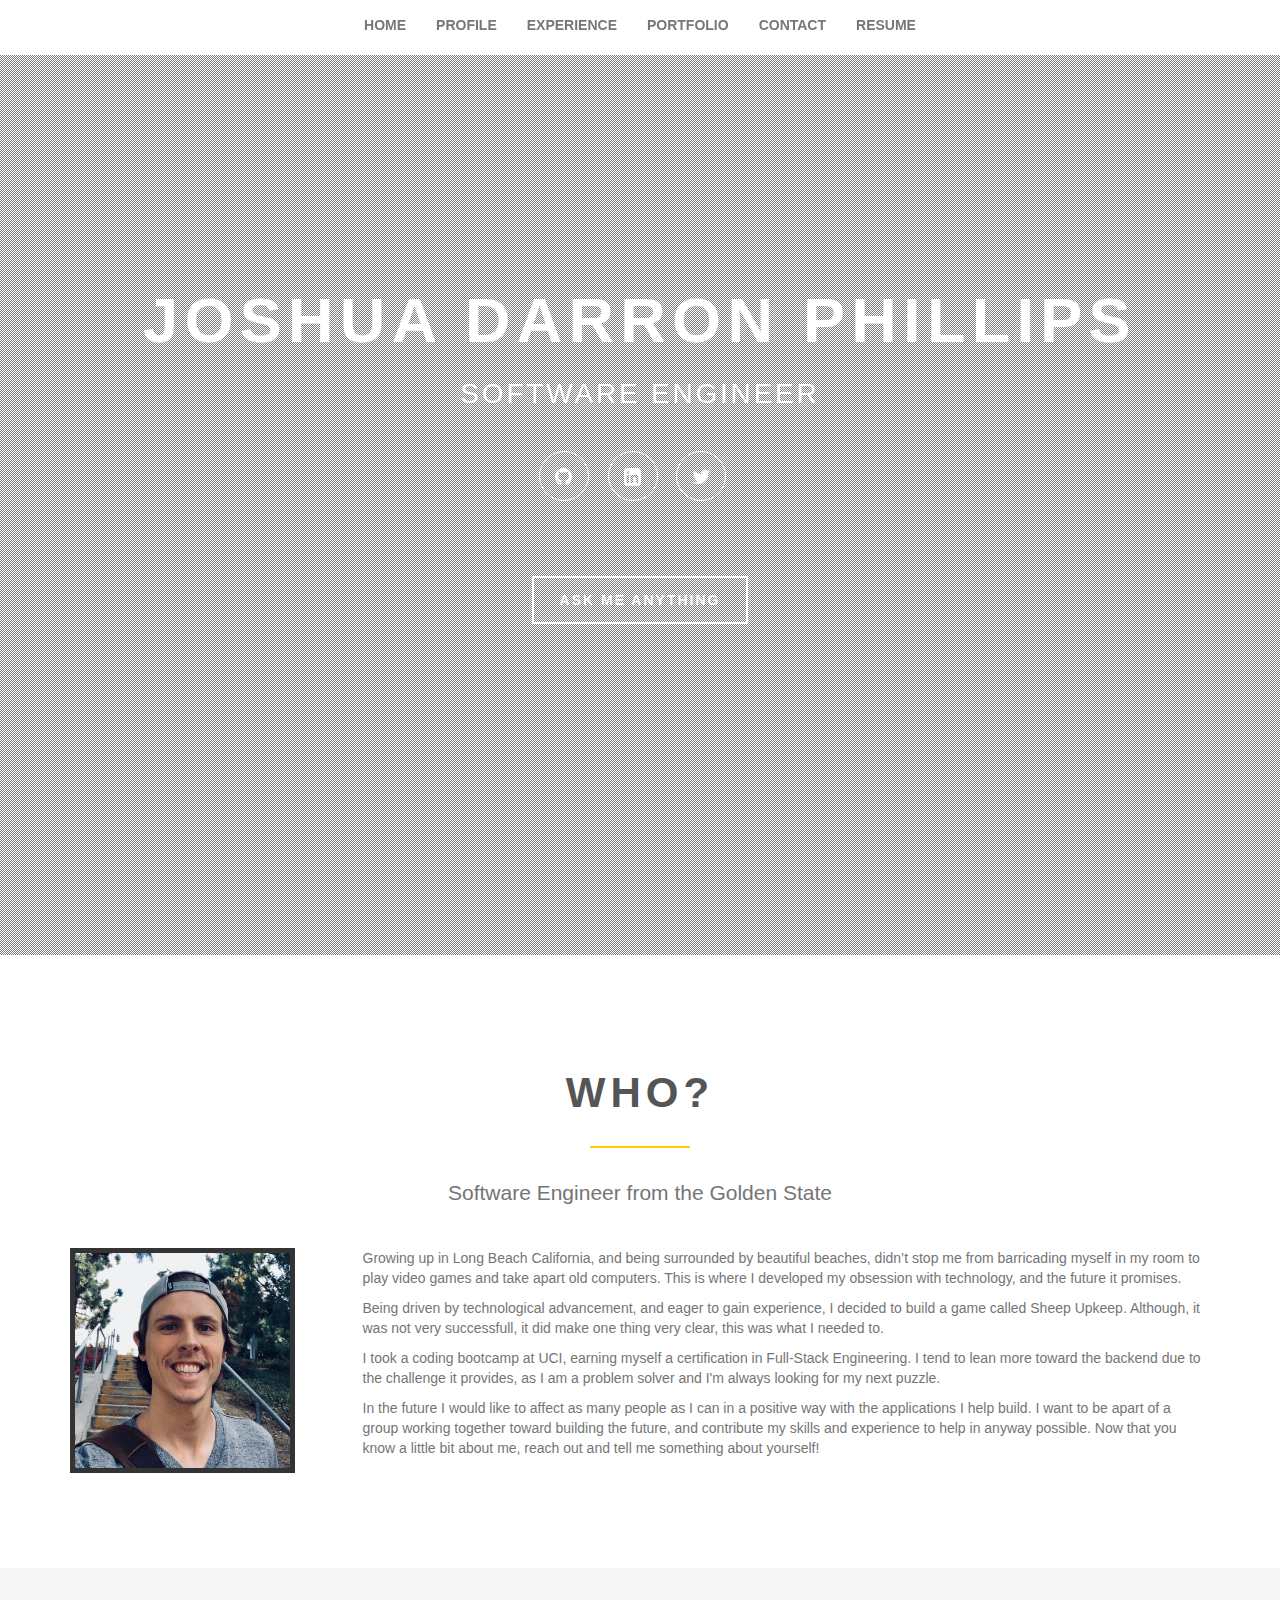
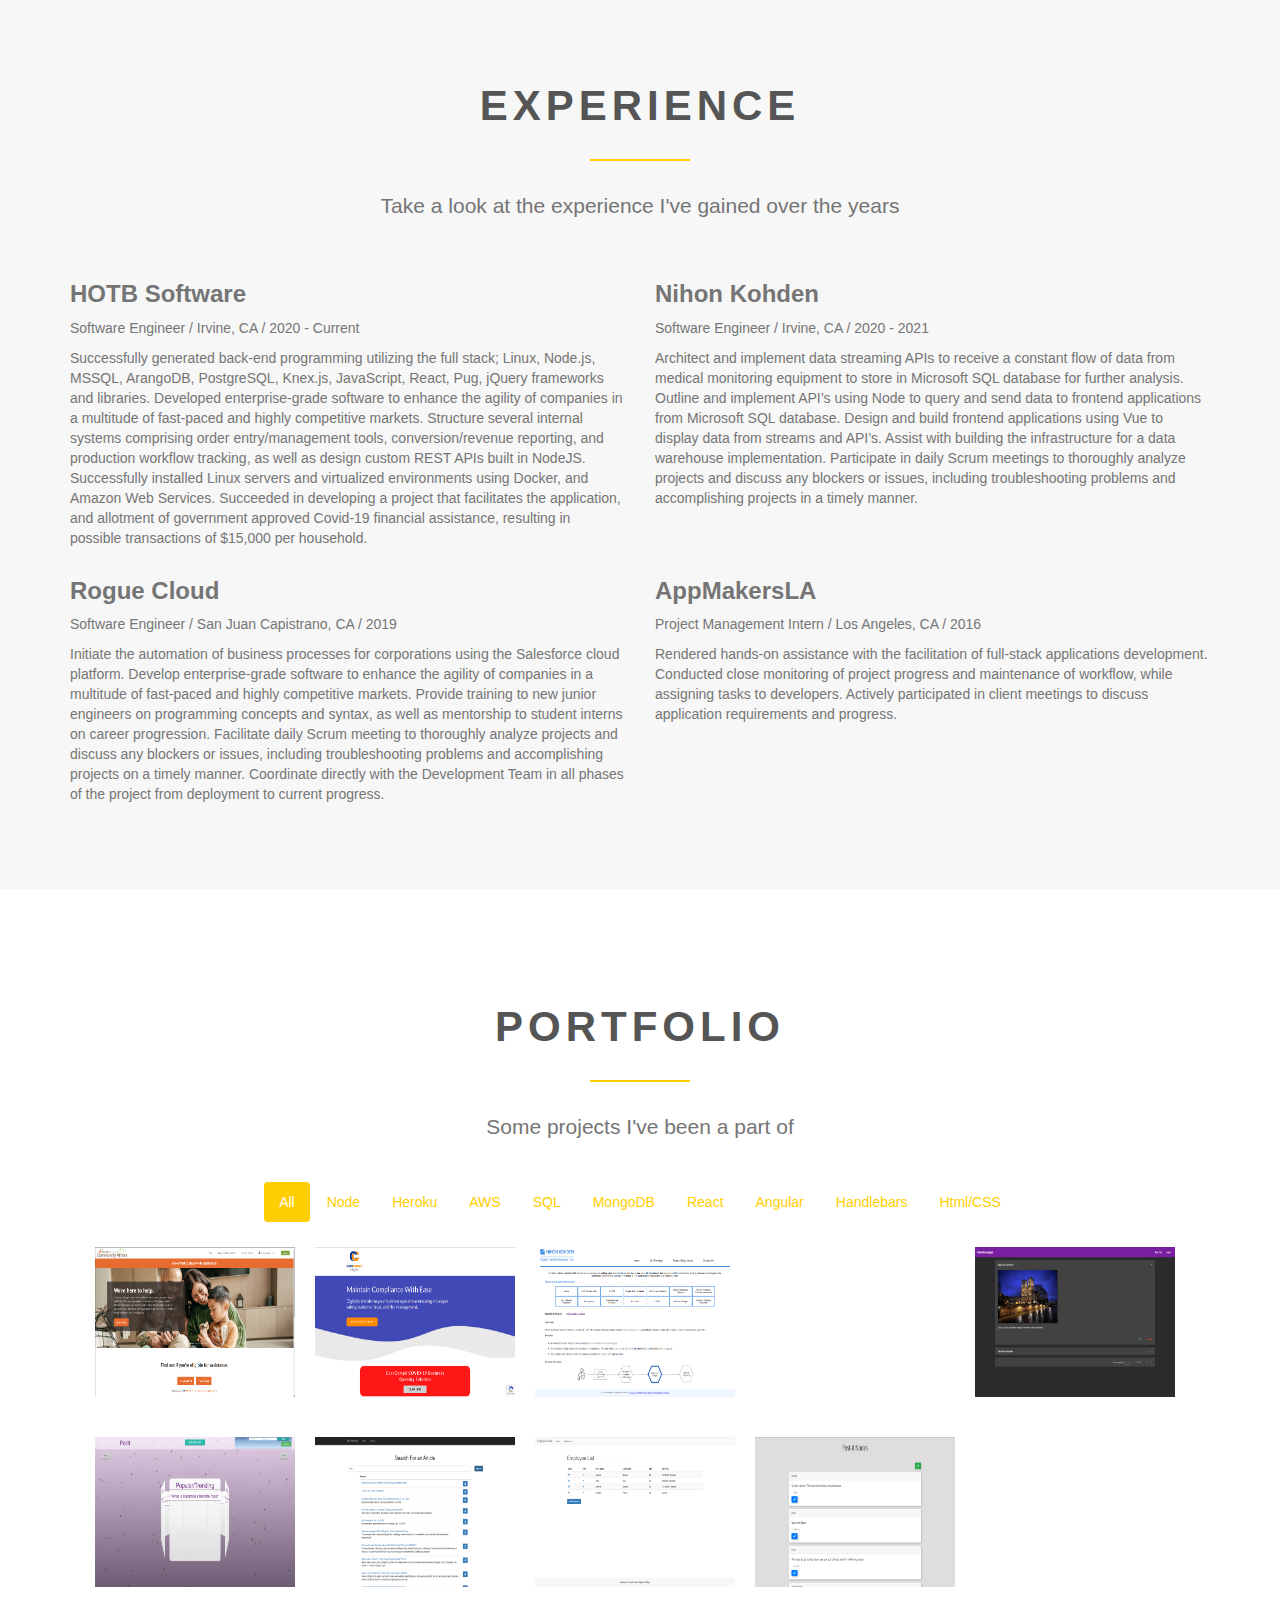
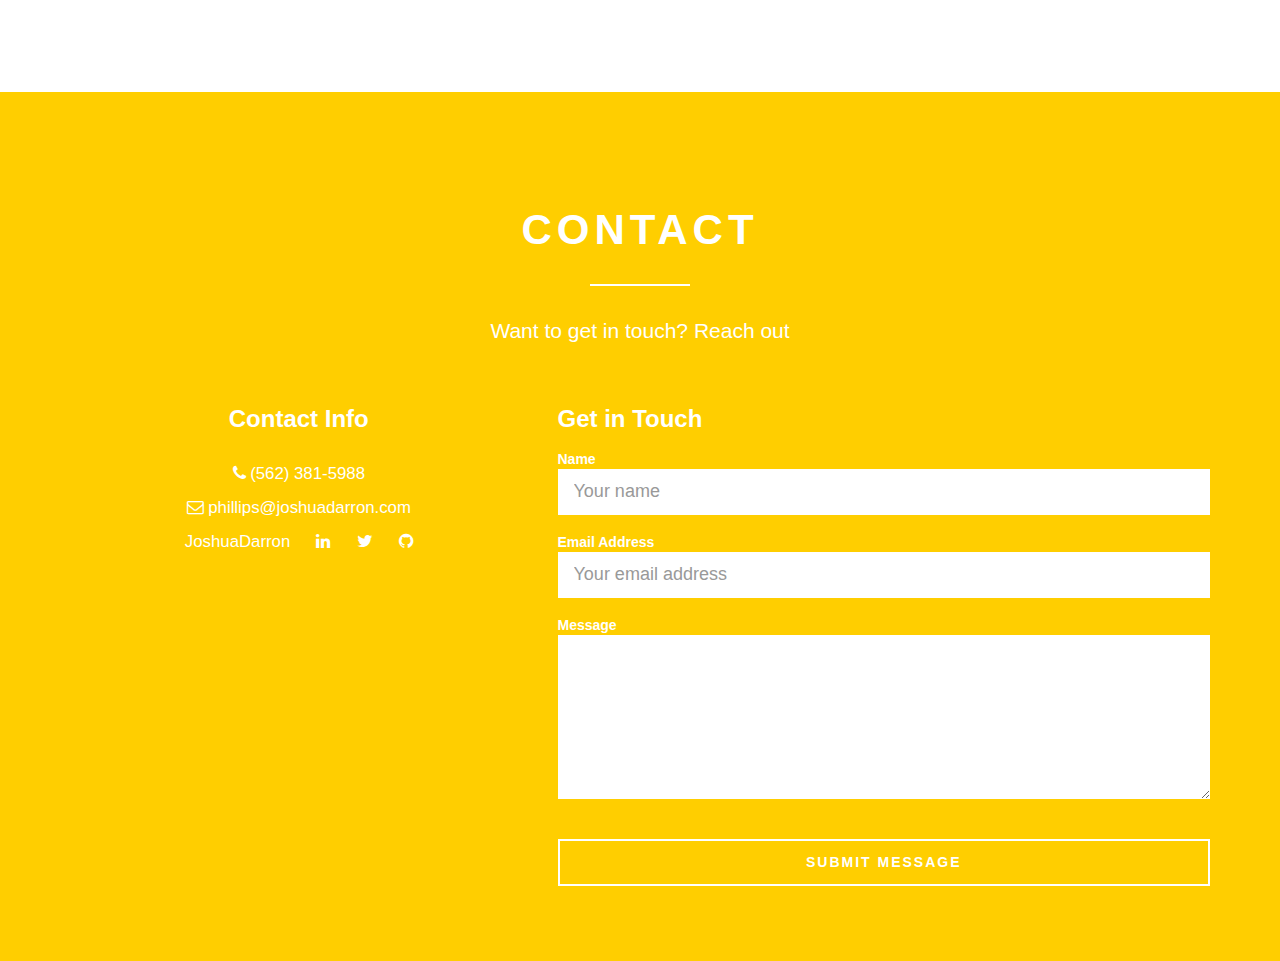
==== commit c3fea451: "added form back to test some stuff" ====
--- a/index.html
+++ b/index.html
@@ -414,19 +414,19 @@
 <div id="page-contact" class="page-contact">
     <div class="container">
         <header class="section-header">
-<!--            <h2 class="section-title">-->
-<!--                <span>-->
-<!--                    Contact-->
-<!--                </span>-->
-<!--            </h2>-->
+            <h2 class="section-title">
+                <span>
+                    Contact
+                </span>
+            </h2>
+            <div class="spacer"></div>
             <p class="section-subtitle">
                 Want to get in touch? Reach out
             </p>
-            <div class="spacer"></div>
         </header>
         <div class="row" id="contact-info">
             <!-- col-sm-5 -->
-            <div class="contact-info" style="text-align: center">
+            <div class="contact-info col-sm-5" style="text-align: center">
                 <h3>
                     Contact Info
                 </h3>
@@ -460,53 +460,52 @@
                 </p>
             </div>
 
-<!--            <div class="col-sm-7">-->
-<!--                <h3 id="form-title">-->
-<!--                    Get in Touch-->
-<!--                </h3>-->
-<!--                &lt;!&ndash; Configure the contact form by adding your email address on mail/contact_me.php line 17 &ndash;&gt;-->
-<!--                <form class="form-horizontal" id="contactForm" novalidate>-->
-<!--                    <div class="control-group">-->
-<!--                        <label class="control-label" for="name">-->
-<!--                            Name-->
-<!--                        </label>-->
-<!--                        <div class="controls">-->
-<!--                            <input type="text" name="name" id="name" placeholder="Your name"-->
-<!--                                class="form-control input-lg" required-->
-<!--                                data-validation-required-message="Please enter your name.">-->
-<!--                            <p class="help-block text-danger"></p>-->
-<!--                        </div>-->
-<!--                    </div>-->
-<!--                    <div class="control-group">-->
-<!--                        <label class="control-label" for="email">-->
-<!--                            Email Address-->
-<!--                        </label>-->
-<!--                        <div class="controls">-->
-<!--                            <input type="email" name="email" id="email" placeholder="Your email address"-->
-<!--                                class="form-control input-lg" required-->
-<!--                                data-validation-required-message="Please enter your email address.">-->
-<!--                            <p class="help-block text-danger"></p>-->
-<!--                        </div>-->
-<!--                    </div>-->
-<!--                    <div class="control-group">-->
-<!--                        <label class="control-label" for="message">-->
-<!--                            Message-->
-<!--                        </label>-->
-<!--                        <div class="controls">-->
-<!--                            <textarea name="message" id="message" rows="6" class="form-control input-lg" required-->
-<!--                                    data-validation-required-message="Please enter a message."></textarea>-->
-<!--                            <p class="help-block text-danger"></p>-->
-<!--                        </div>-->
-<!--                    </div>-->
-<!--                    <div class="form-actions">-->
-<!--                        <div id="success"></div>-->
-<!--                        <button type="submit" class="btn btn-default btn-lg btn-block">-->
-<!--                            Submit Message-->
-<!--                        </button>-->
-<!--                    </div>-->
-<!--                </form>-->
-<!--                &lt;!&ndash; End contact-form &ndash;&gt;-->
-<!--            </div>-->
+            <div class="col-sm-7">
+                <h3 id="form-title">
+                    Get in Touch
+                </h3>
+                <!-- Configure the contact form by adding your email address on mail/contact_me.php line 17 -->
+                <form class="form-horizontal" id="contactForm" novalidate>
+                    <div class="control-group">
+                        <label class="control-label" for="name">
+                            Name
+                        </label>
+                        <div class="controls">
+                            <input type="text" name="name" id="name" placeholder="Your name"
+                                class="form-control input-lg" required
+                                data-validation-required-message="Please enter your name.">
+                            <p class="help-block text-danger"></p>
+                        </div>
+                    </div>
+                    <div class="control-group">
+                        <label class="control-label" for="email">
+                            Email Address
+                        </label>
+                        <div class="controls">
+                            <input type="email" name="email" id="email" placeholder="Your email address"
+                                class="form-control input-lg" required
+                                data-validation-required-message="Please enter your email address.">
+                            <p class="help-block text-danger"></p>
+                        </div>
+                    </div>
+                    <div class="control-group">
+                        <label class="control-label" for="message">
+                            Message
+                        </label>
+                        <div class="controls">
+                            <textarea name="message" id="message" rows="6" class="form-control input-lg" required
+                                    data-validation-required-message="Please enter a message."></textarea>
+                            <p class="help-block text-danger"></p>
+                        </div>
+                    </div>
+                    <div class="form-actions">
+                        <div id="success"></div>
+                        <button type="submit" class="btn btn-default btn-lg btn-block">
+                            Submit Message
+                        </button>
+                    </div>
+                </form>
+            </div>
         </div>
         <!-- End row -->
     </div>
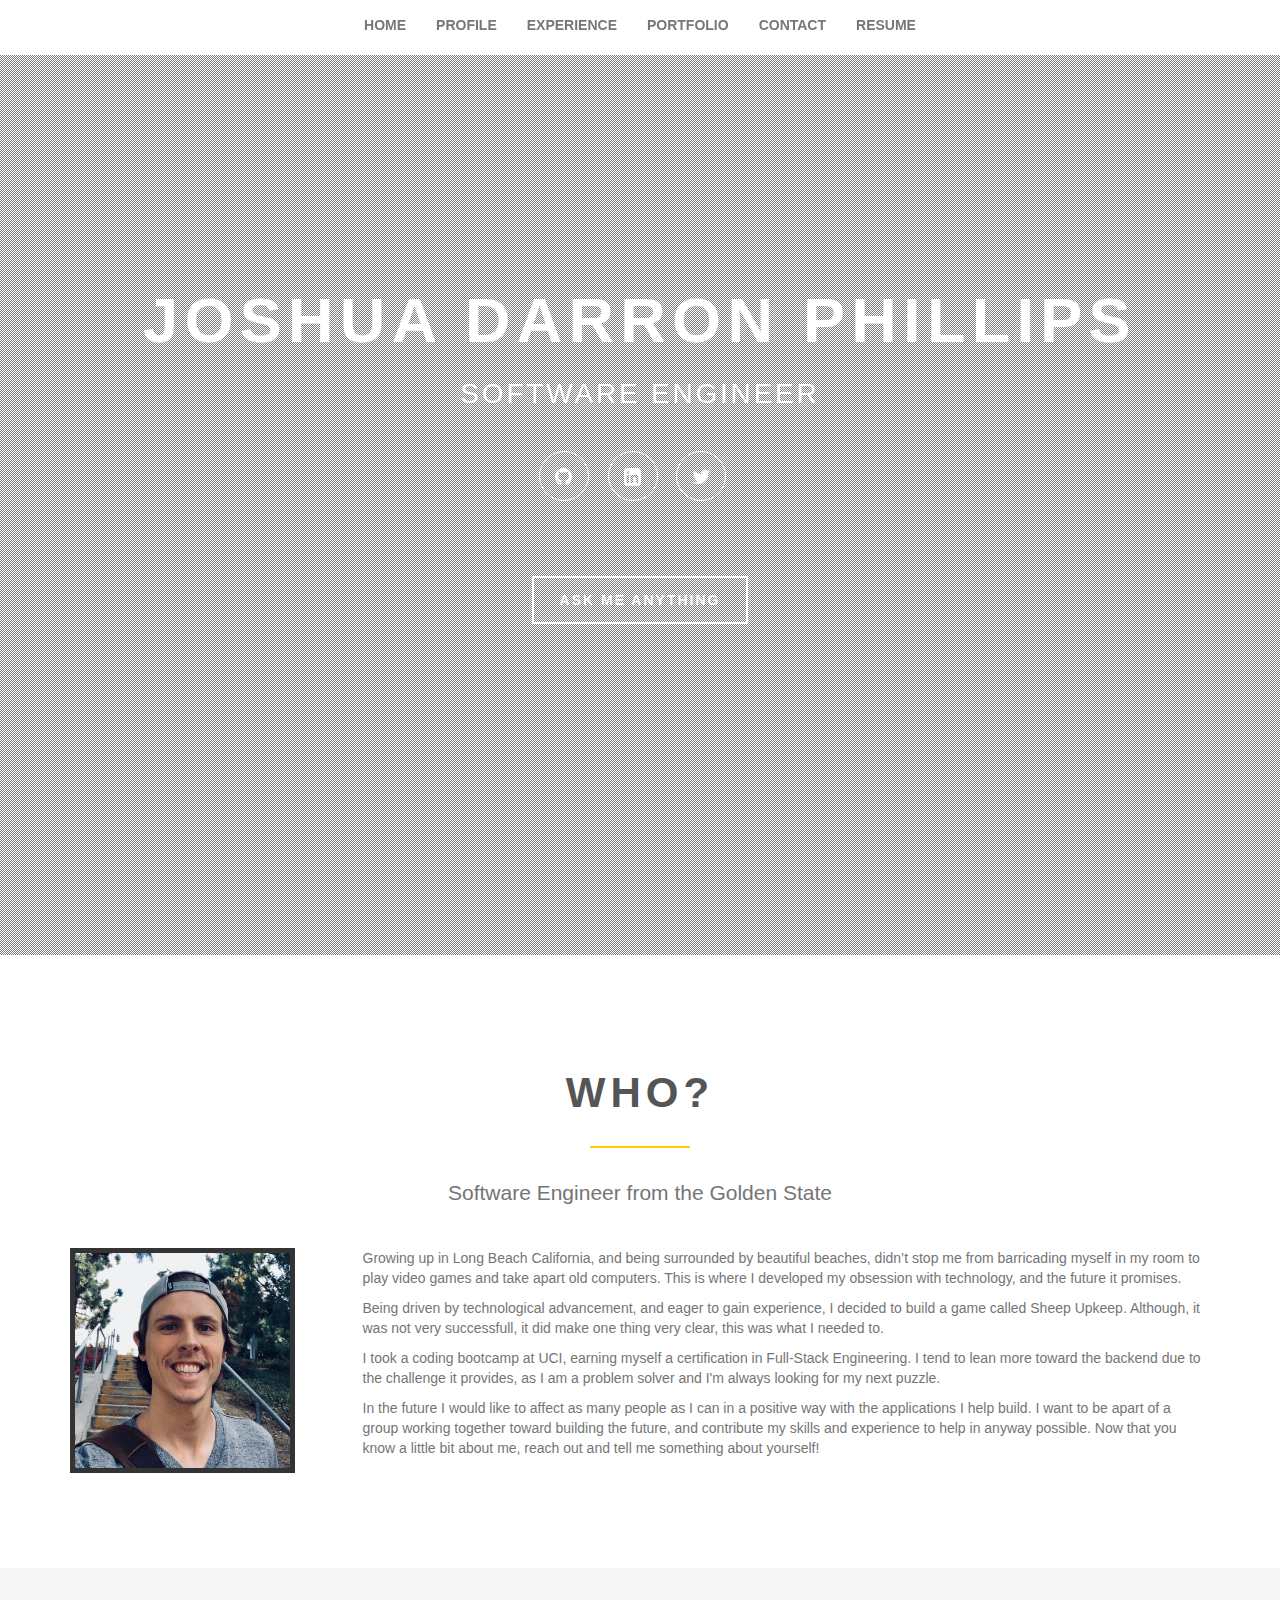
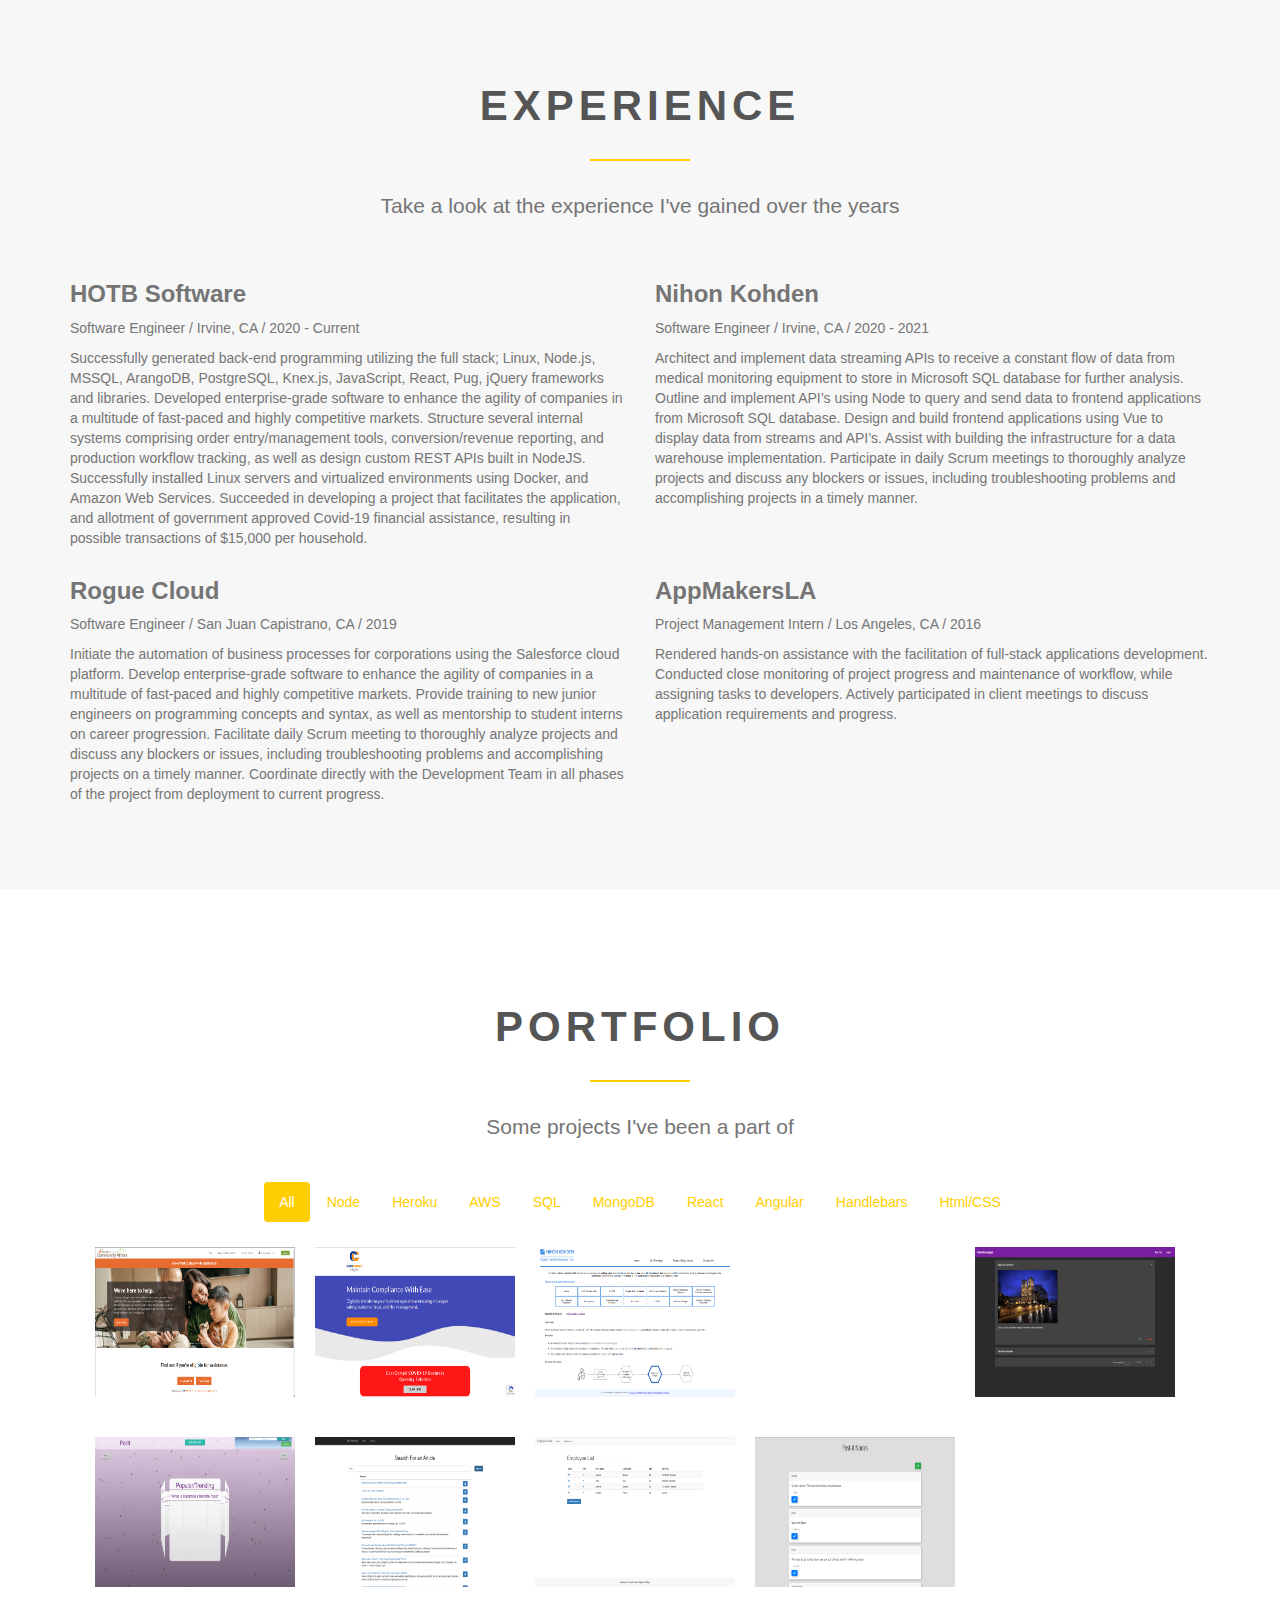
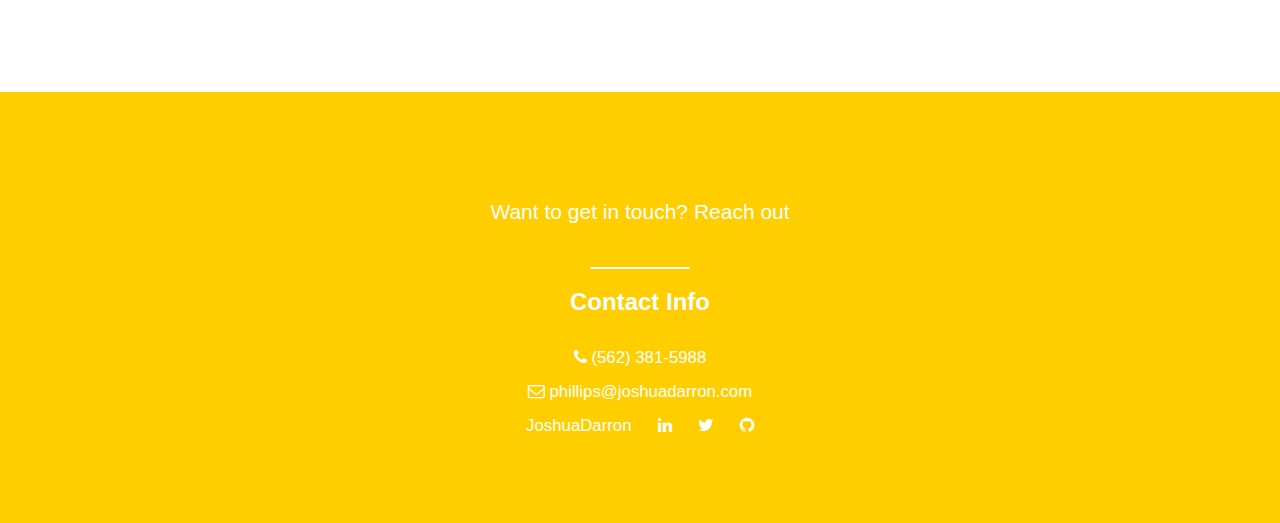
==== commit d5658d6a: "removed form again" ====
--- a/index.html
+++ b/index.html
@@ -414,19 +414,19 @@
 <div id="page-contact" class="page-contact">
     <div class="container">
         <header class="section-header">
-            <h2 class="section-title">
-                <span>
-                    Contact
-                </span>
-            </h2>
-            <div class="spacer"></div>
+<!--            <h2 class="section-title">-->
+<!--                <span>-->
+<!--                    Contact-->
+<!--                </span>-->
+<!--            </h2>-->
             <p class="section-subtitle">
                 Want to get in touch? Reach out
             </p>
+            <div class="spacer"></div>
         </header>
         <div class="row" id="contact-info">
             <!-- col-sm-5 -->
-            <div class="contact-info col-sm-5" style="text-align: center">
+            <div class="contact-info" style="text-align: center">
                 <h3>
                     Contact Info
                 </h3>
@@ -460,52 +460,52 @@
                 </p>
             </div>
 
-            <div class="col-sm-7">
-                <h3 id="form-title">
-                    Get in Touch
-                </h3>
-                <!-- Configure the contact form by adding your email address on mail/contact_me.php line 17 -->
-                <form class="form-horizontal" id="contactForm" novalidate>
-                    <div class="control-group">
-                        <label class="control-label" for="name">
-                            Name
-                        </label>
-                        <div class="controls">
-                            <input type="text" name="name" id="name" placeholder="Your name"
-                                class="form-control input-lg" required
-                                data-validation-required-message="Please enter your name.">
-                            <p class="help-block text-danger"></p>
-                        </div>
-                    </div>
-                    <div class="control-group">
-                        <label class="control-label" for="email">
-                            Email Address
-                        </label>
-                        <div class="controls">
-                            <input type="email" name="email" id="email" placeholder="Your email address"
-                                class="form-control input-lg" required
-                                data-validation-required-message="Please enter your email address.">
-                            <p class="help-block text-danger"></p>
-                        </div>
-                    </div>
-                    <div class="control-group">
-                        <label class="control-label" for="message">
-                            Message
-                        </label>
-                        <div class="controls">
-                            <textarea name="message" id="message" rows="6" class="form-control input-lg" required
-                                    data-validation-required-message="Please enter a message."></textarea>
-                            <p class="help-block text-danger"></p>
-                        </div>
-                    </div>
-                    <div class="form-actions">
-                        <div id="success"></div>
-                        <button type="submit" class="btn btn-default btn-lg btn-block">
-                            Submit Message
-                        </button>
-                    </div>
-                </form>
-            </div>
+<!--            <div class="col-sm-7">-->
+<!--                <h3 id="form-title">-->
+<!--                    Get in Touch-->
+<!--                </h3>-->
+<!--                &lt;!&ndash; Configure the contact form by adding your email address on mail/contact_me.php line 17 &ndash;&gt;-->
+<!--                <form class="form-horizontal" id="contactForm" novalidate>-->
+<!--                    <div class="control-group">-->
+<!--                        <label class="control-label" for="name">-->
+<!--                            Name-->
+<!--                        </label>-->
+<!--                        <div class="controls">-->
+<!--                            <input type="text" name="name" id="name" placeholder="Your name"-->
+<!--                                class="form-control input-lg" required-->
+<!--                                data-validation-required-message="Please enter your name.">-->
+<!--                            <p class="help-block text-danger"></p>-->
+<!--                        </div>-->
+<!--                    </div>-->
+<!--                    <div class="control-group">-->
+<!--                        <label class="control-label" for="email">-->
+<!--                            Email Address-->
+<!--                        </label>-->
+<!--                        <div class="controls">-->
+<!--                            <input type="email" name="email" id="email" placeholder="Your email address"-->
+<!--                                class="form-control input-lg" required-->
+<!--                                data-validation-required-message="Please enter your email address.">-->
+<!--                            <p class="help-block text-danger"></p>-->
+<!--                        </div>-->
+<!--                    </div>-->
+<!--                    <div class="control-group">-->
+<!--                        <label class="control-label" for="message">-->
+<!--                            Message-->
+<!--                        </label>-->
+<!--                        <div class="controls">-->
+<!--                            <textarea name="message" id="message" rows="6" class="form-control input-lg" required-->
+<!--                                    data-validation-required-message="Please enter a message."></textarea>-->
+<!--                            <p class="help-block text-danger"></p>-->
+<!--                        </div>-->
+<!--                    </div>-->
+<!--                    <div class="form-actions">-->
+<!--                        <div id="success"></div>-->
+<!--                        <button type="submit" class="btn btn-default btn-lg btn-block">-->
+<!--                            Submit Message-->
+<!--                        </button>-->
+<!--                    </div>-->
+<!--                </form>-->
+<!--            </div>-->
         </div>
         <!-- End row -->
     </div>
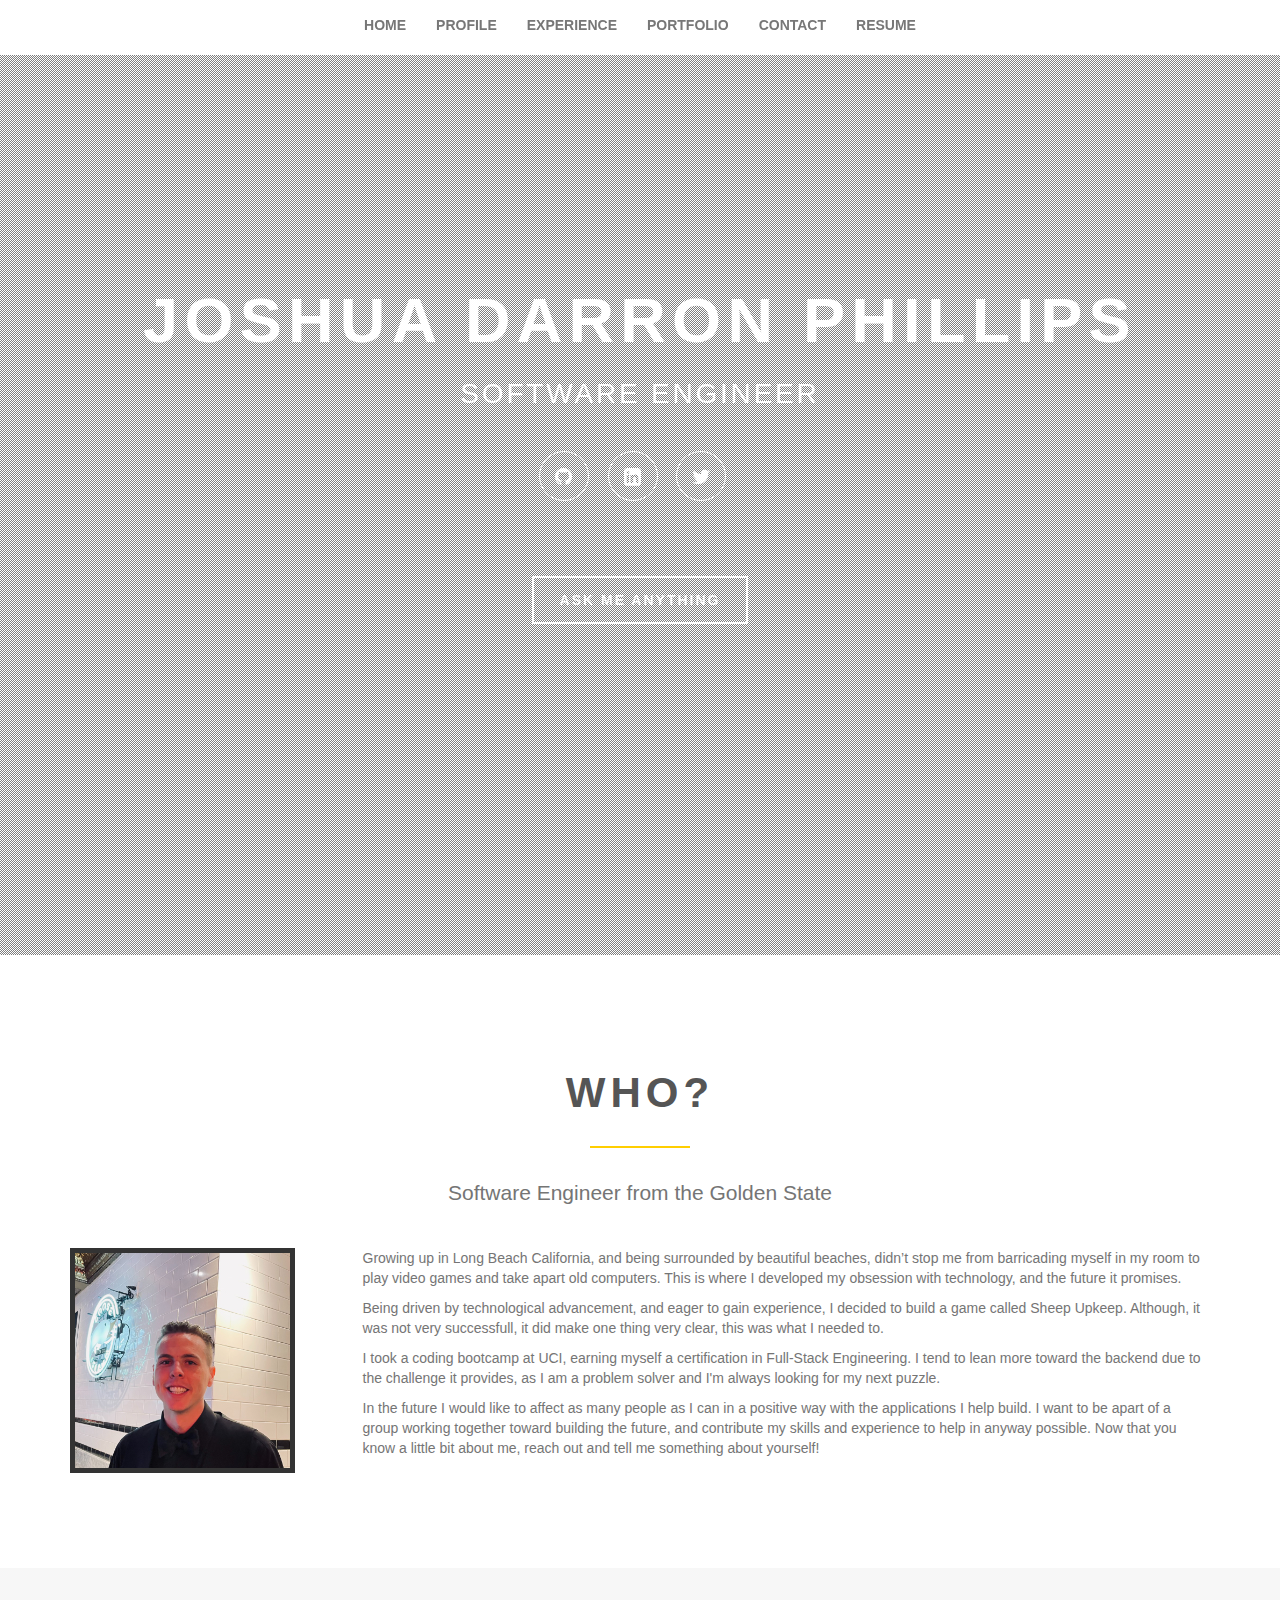
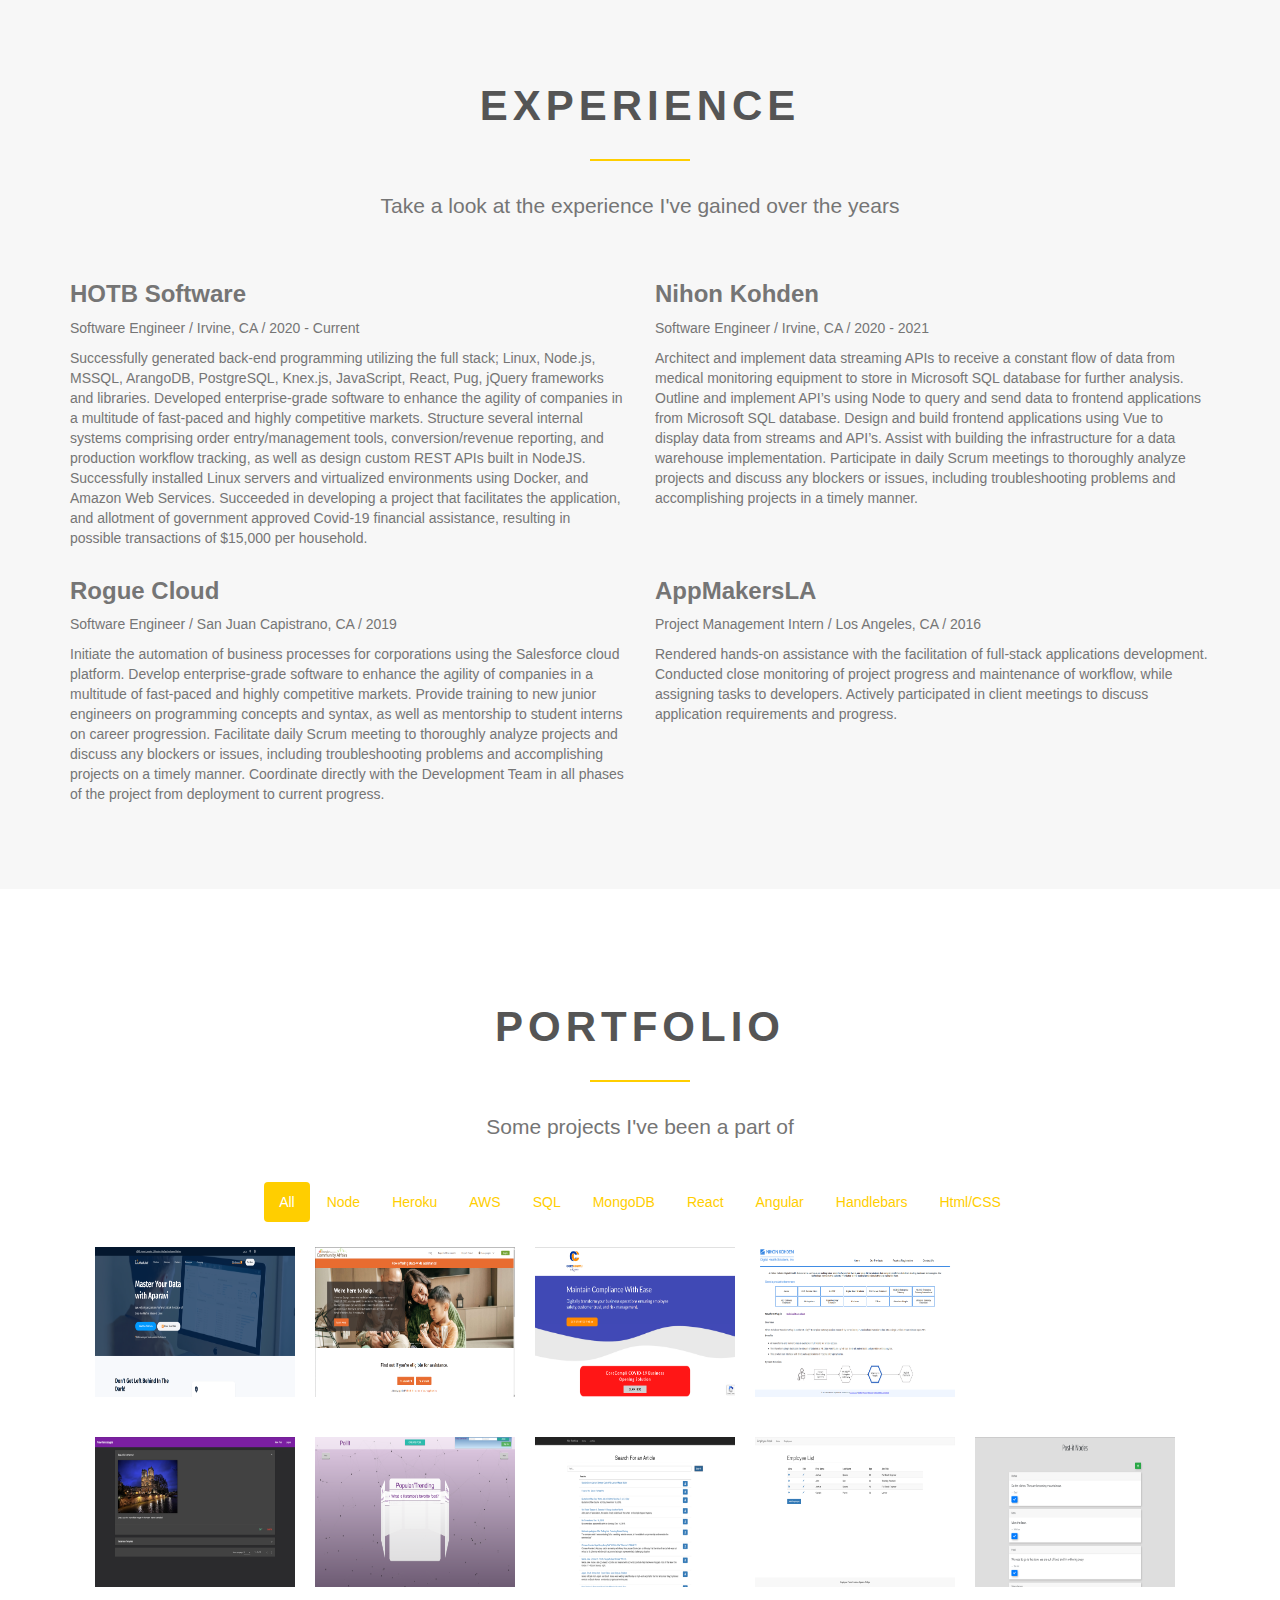
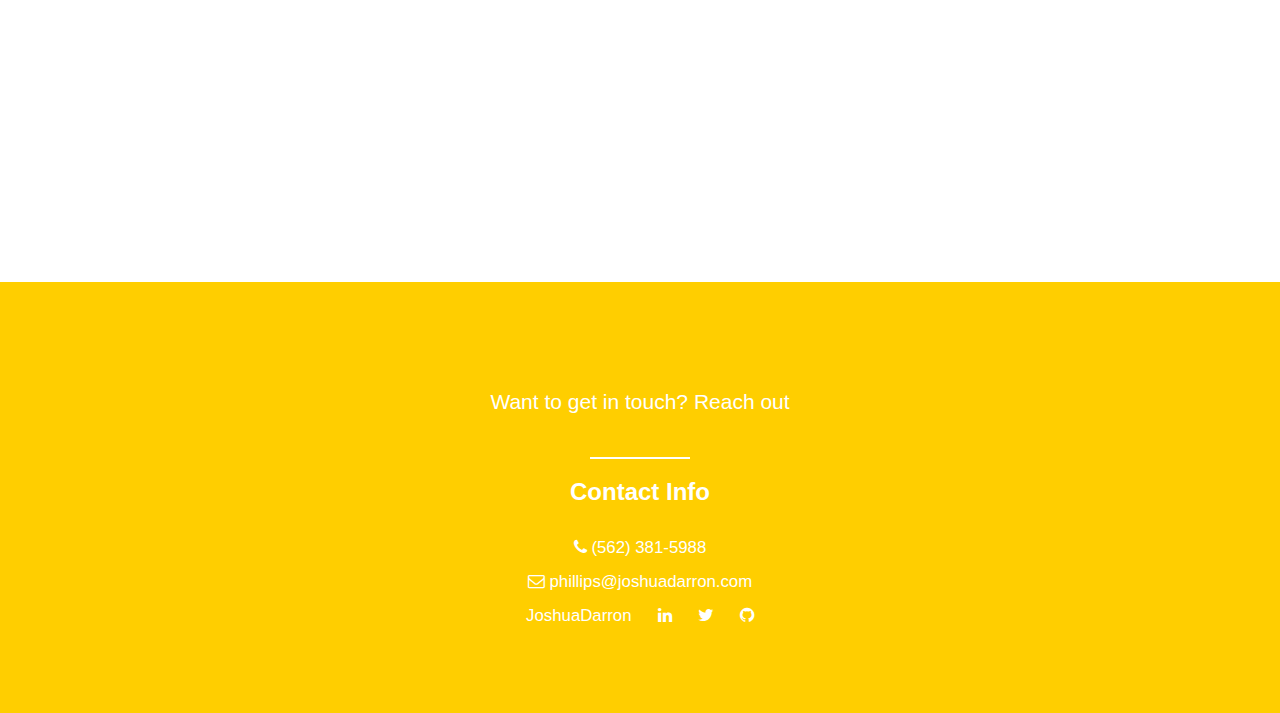
==== commit 1aa9c5f4: "added aparavi to portfolie secttion, and updated profile photo" ====
--- a/index.html
+++ b/index.html
@@ -344,6 +344,12 @@
             </div>
             <div>
                 <ul id="grid" class="grid-wrapper center-content">
+                    <li class="mix node react sql aws">
+                        <a href="https://www.aparavi.com/" target="_blank">
+                            <div class="overlay"><i class="fa fa-search"></i></div>
+                            <img src="./assets/img/portfolio/aparavi.png" alt="">
+                        </a>
+                    </li>
                     <li class="mix node react sql aws">
                         <a href="https://georgiarentalassistance.ga.gov/" target="_blank">
                             <div class="overlay"><i class="fa fa-search"></i></div>
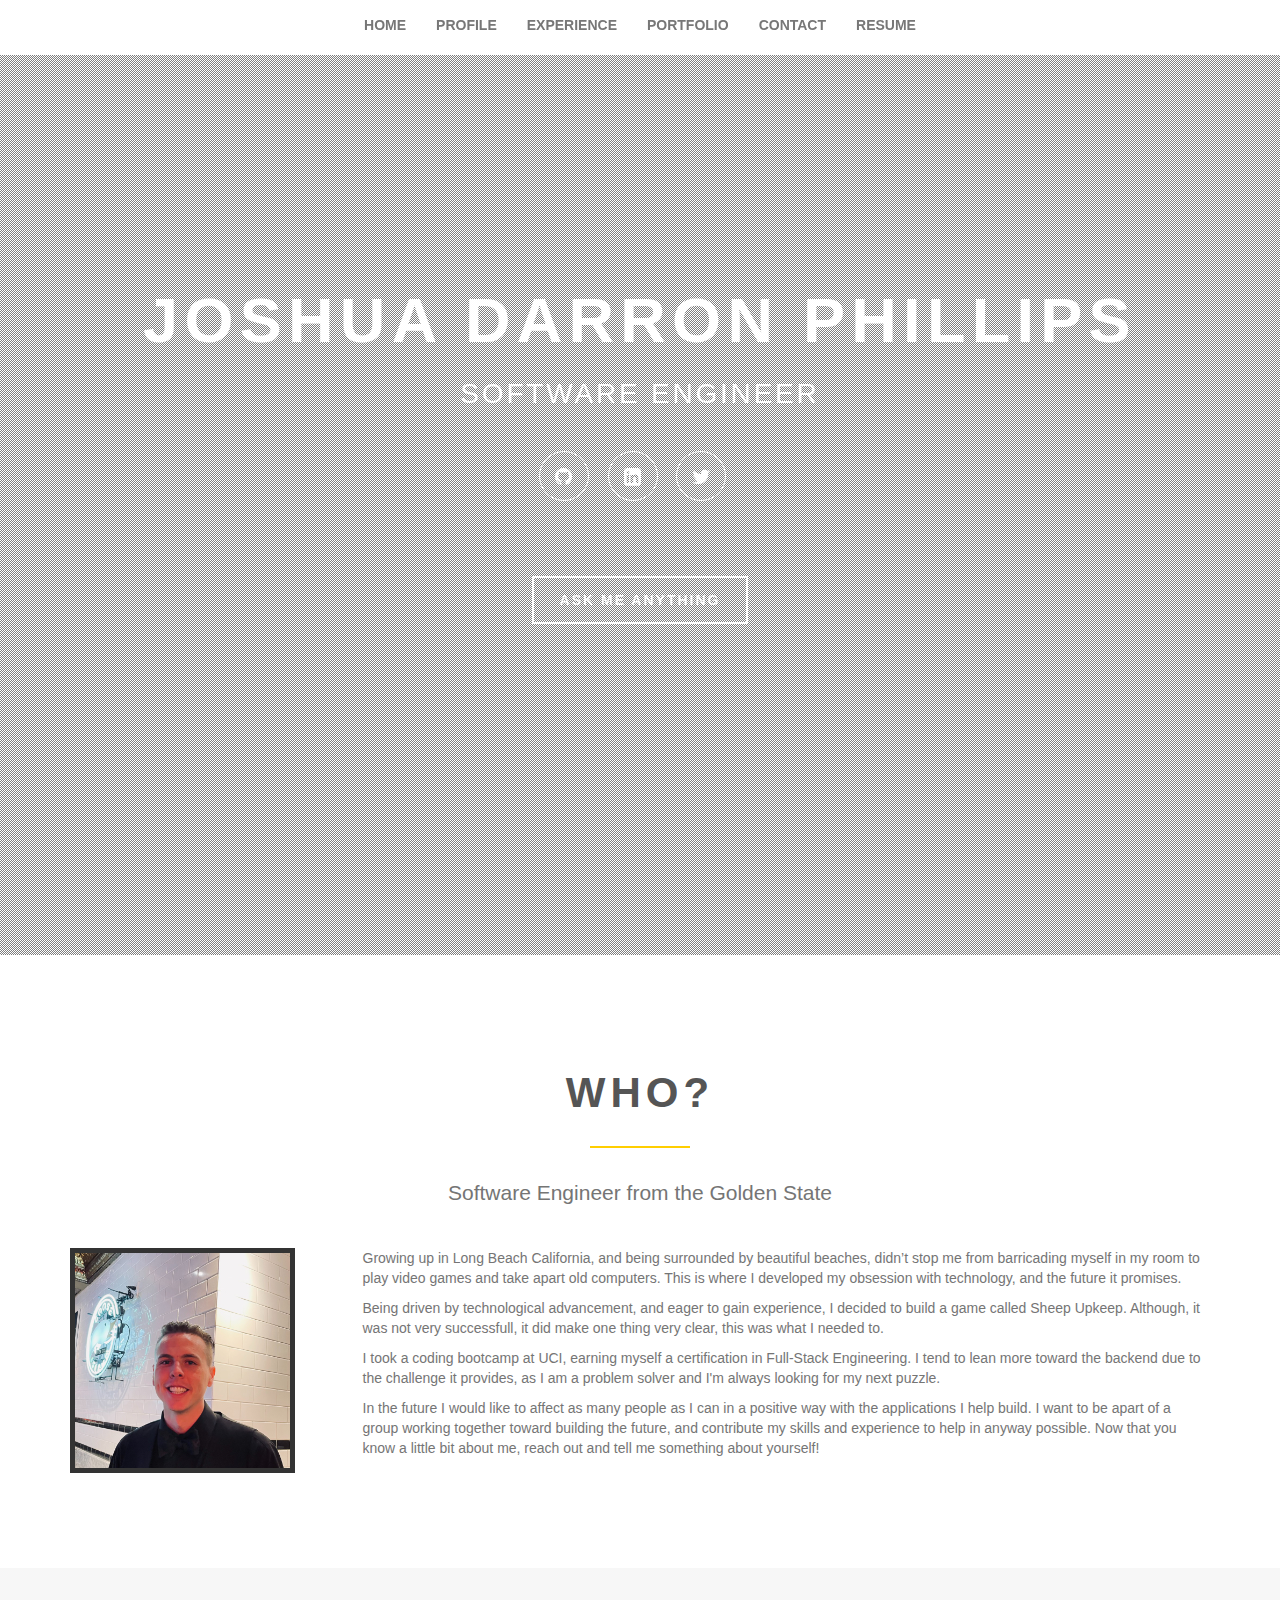
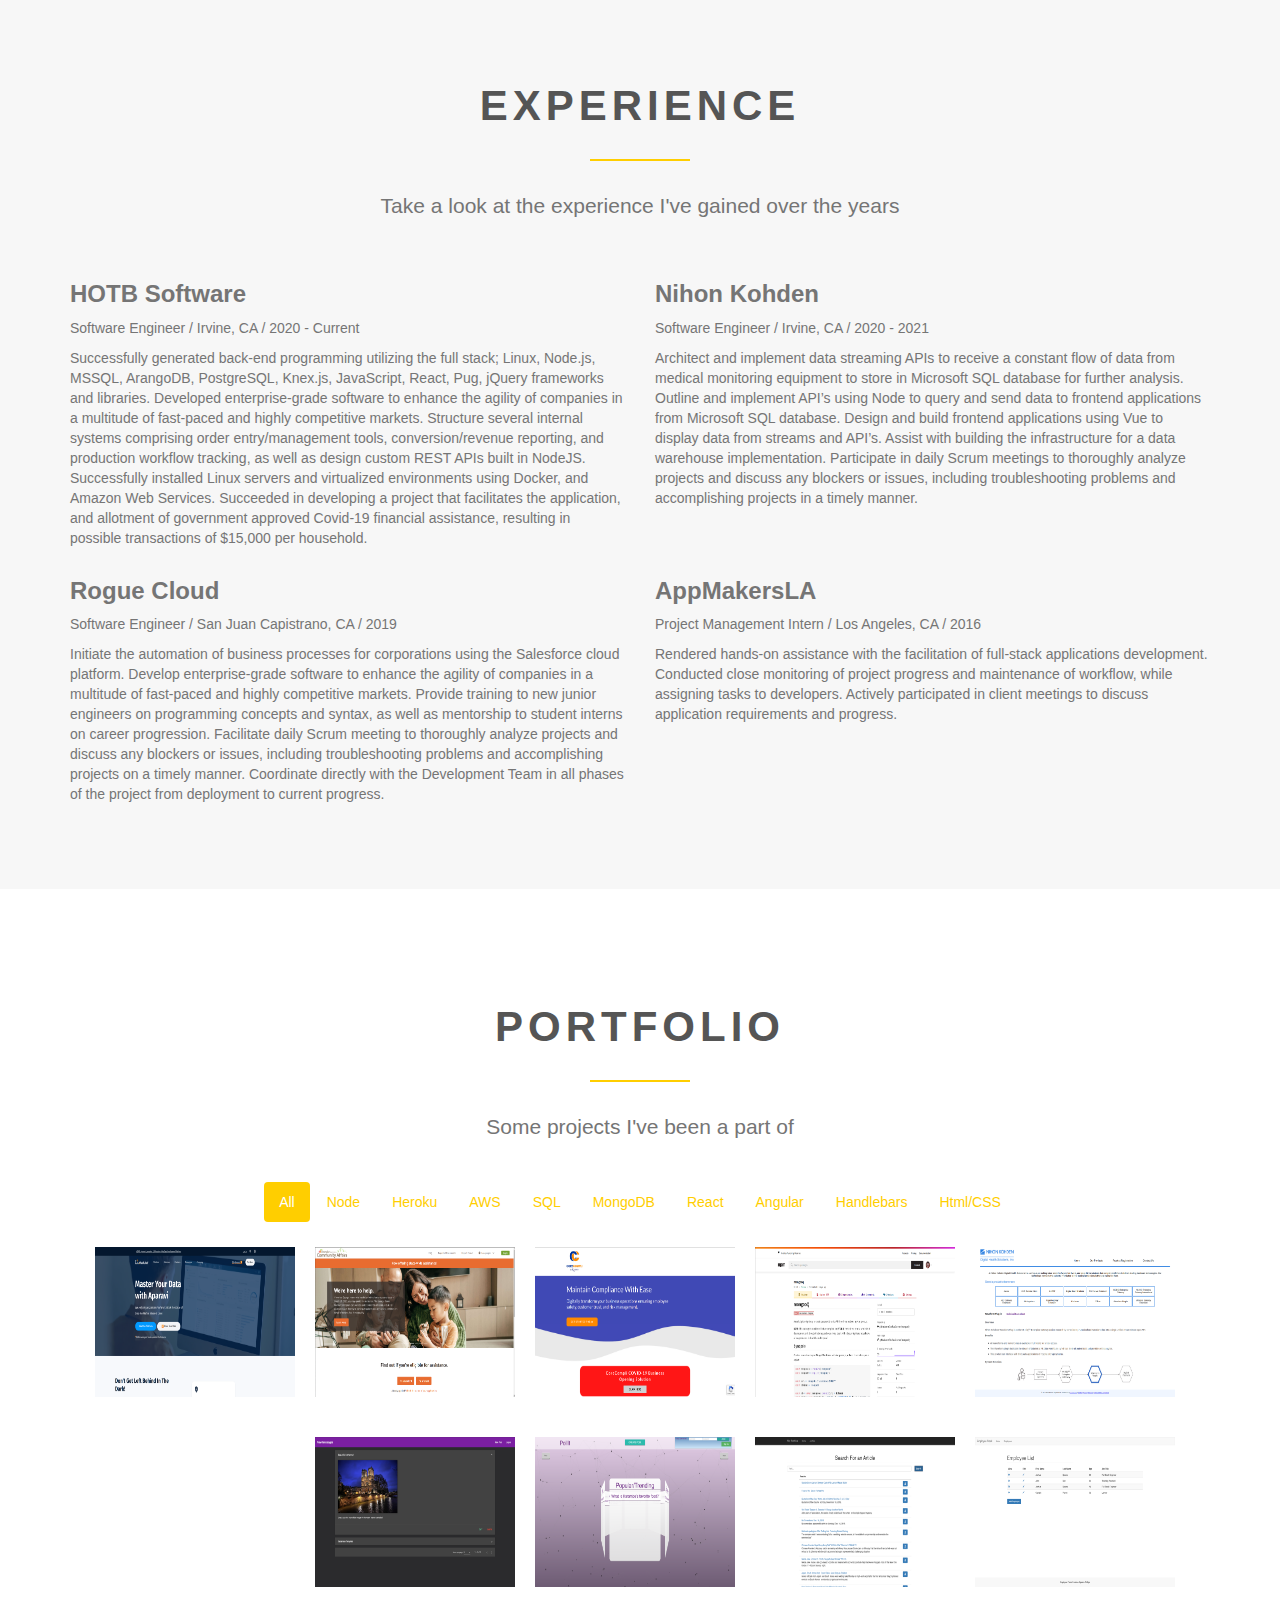
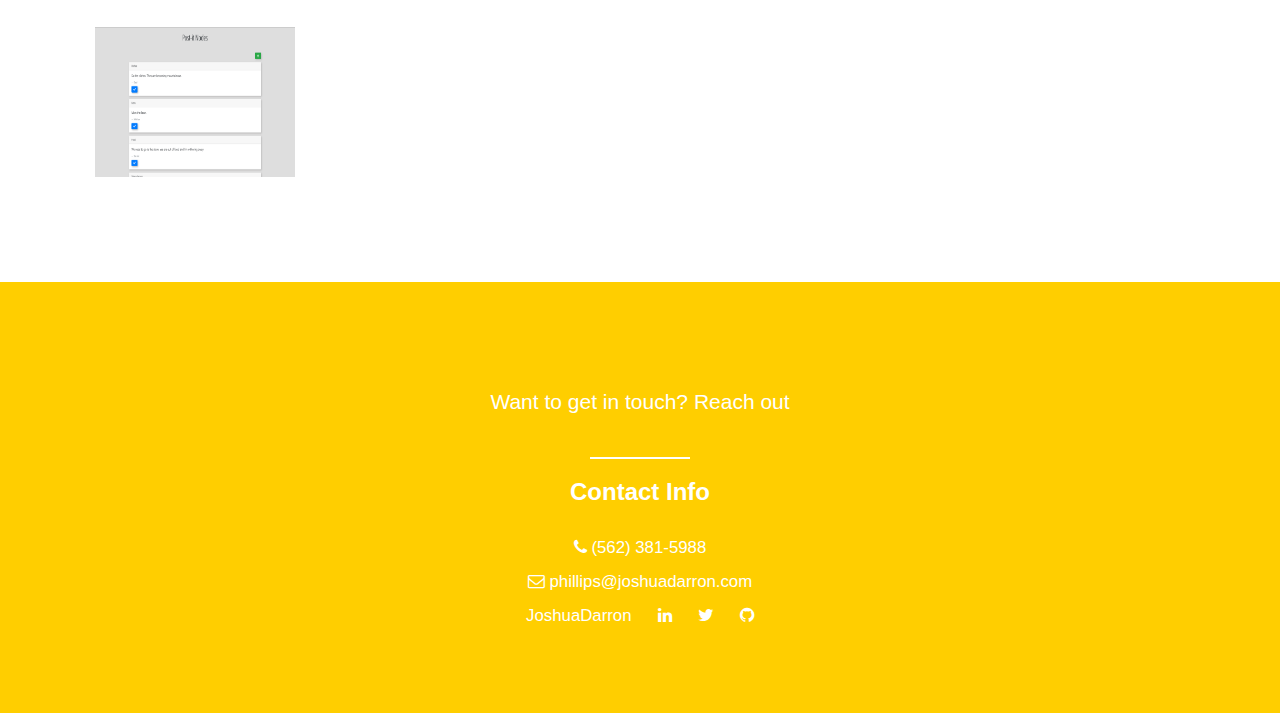
==== commit a190f77e: "updated portfolio with working links, and projects" ====
--- a/index.html
+++ b/index.html
@@ -362,6 +362,12 @@
                             <img src="./assets/img/portfolio/corecompli.png" alt="">
                         </a>
                     </li>
+                    <li class="mix mongo node">
+                        <a href="https://www.npmjs.com/package/mongooq" target="_blank">
+                            <div class="overlay"><i class="fa fa-search"></i></div>
+                            <img src="./assets/img/portfolio/mongooq.png" alt="">
+                        </a>
+                    </li>
                     <li class="mix node vue sql">
                         <a href="https://www.nkdhs.com/products.pl?waveform=true" target="_blank">
                             <div class="overlay"><i class="fa fa-search"></i></div>
@@ -402,12 +408,6 @@
                         <a href="https://post-it-nodes.herokuapp.com/" target="_blank">
                             <div class="overlay"><i class="fa fa-search"></i></div>
                             <img src="./assets/img/portfolio/postit-nodes.png" alt="">
-                        </a>
-                    </li>
-                    <li class="mix html">
-                        <a href="http://tonisjanitorservice.com" target="_blank">
-                            <div class="overlay"><i class="fa fa-search"></i></div>
-                            <img src="./assets/img/portfolio/tonis.png" alt="">
                         </a>
                     </li>
                 </ul>
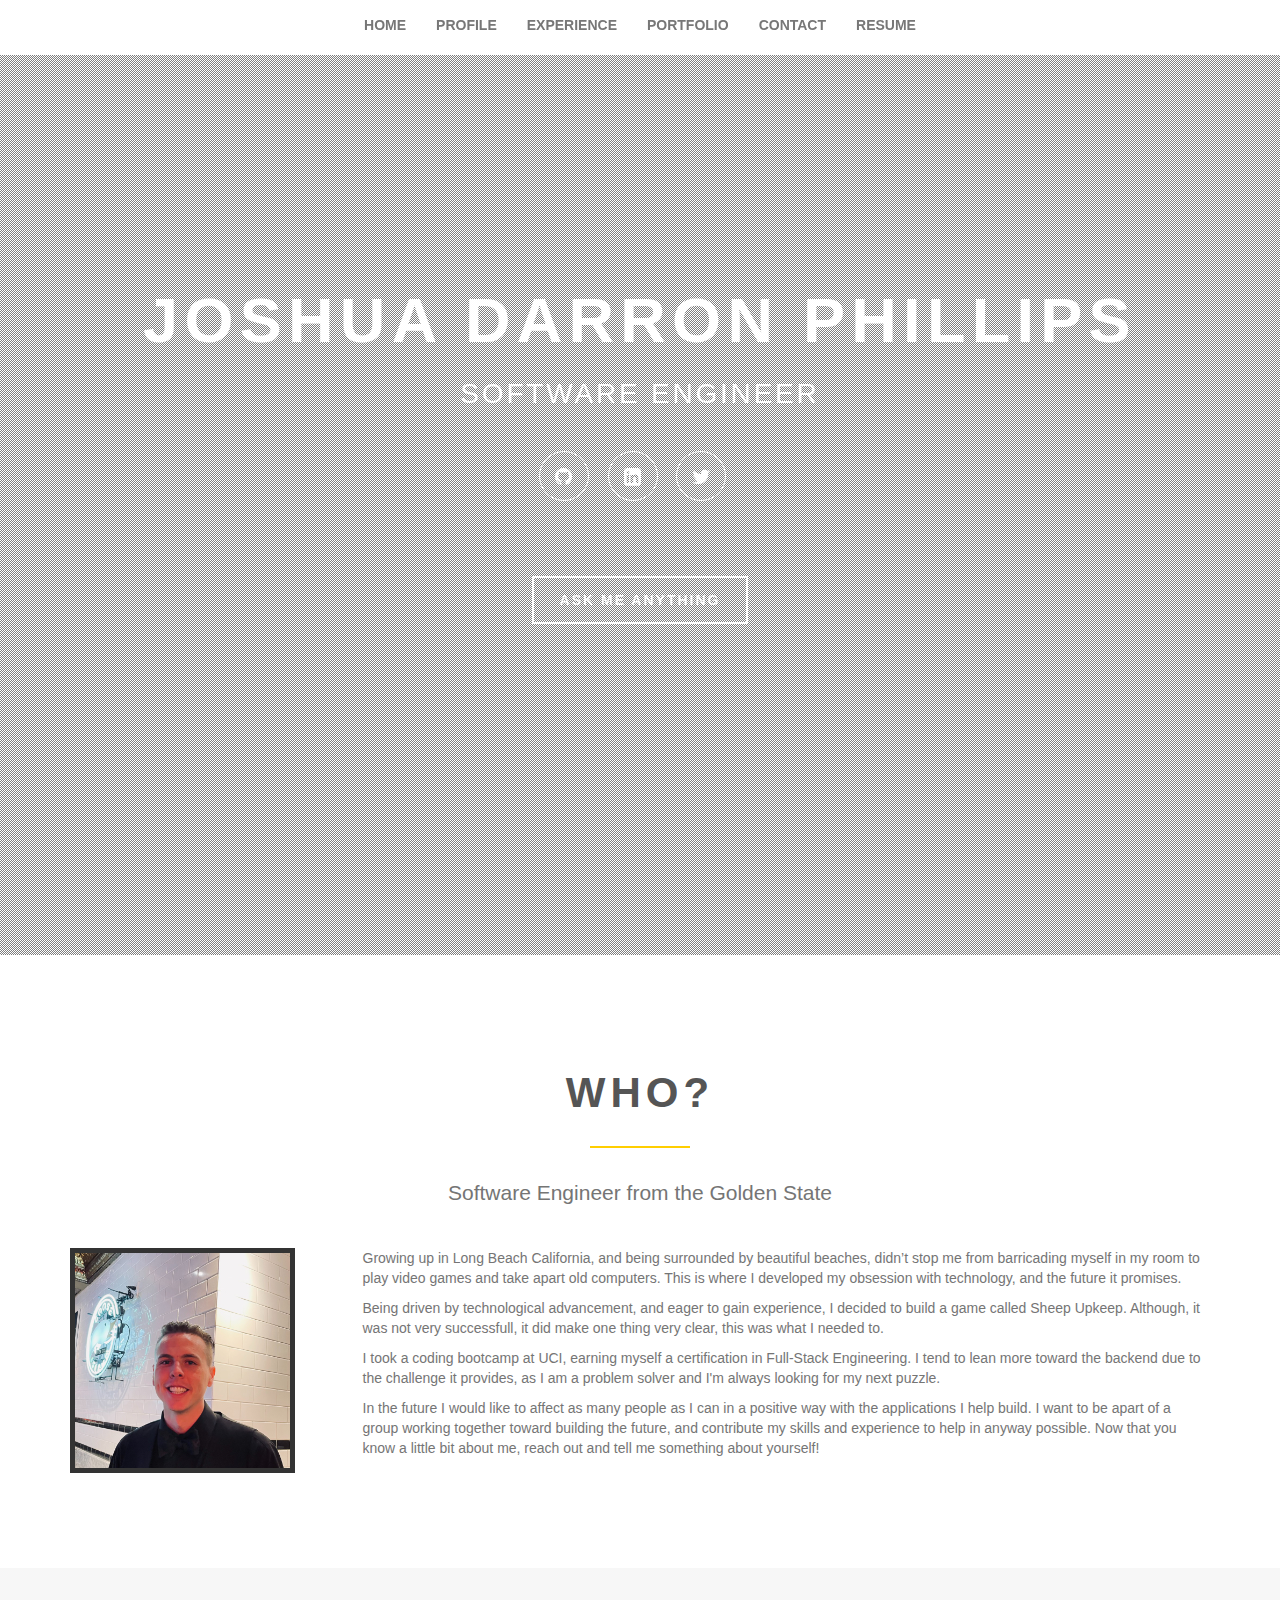
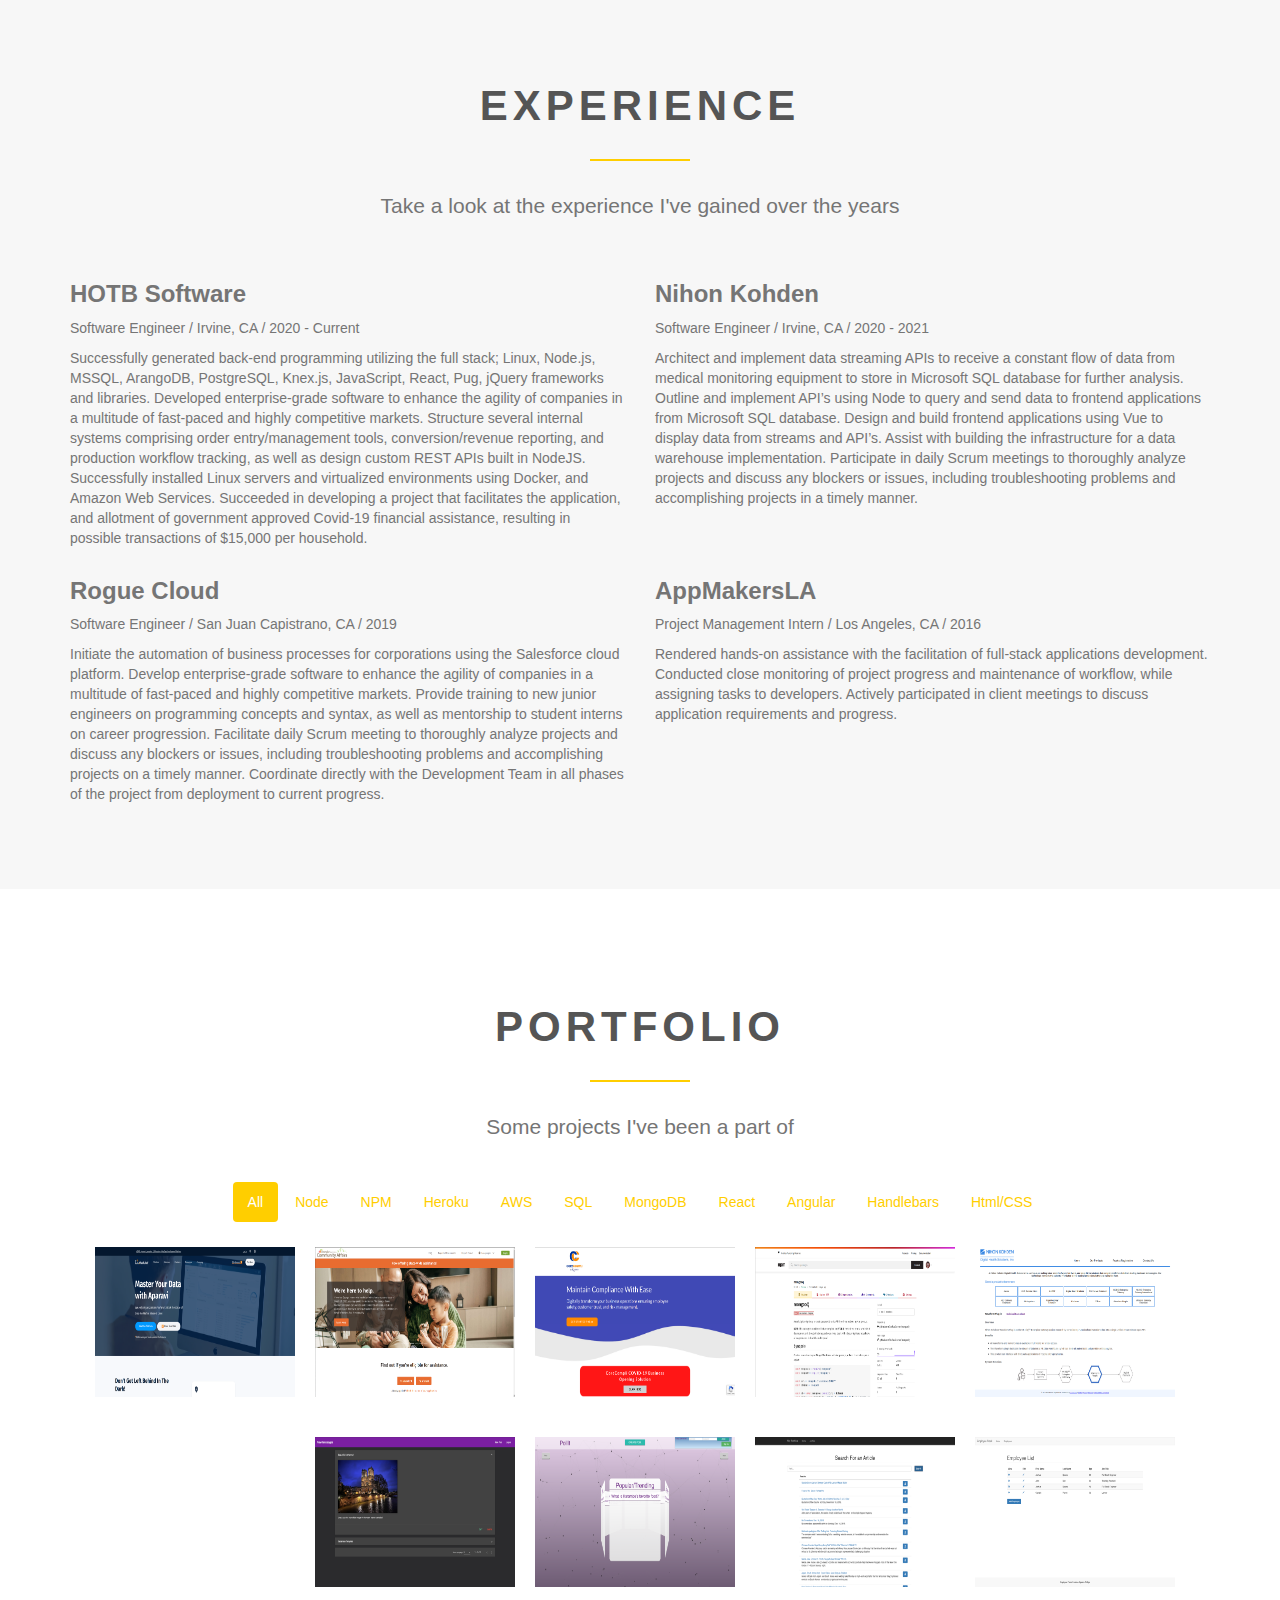
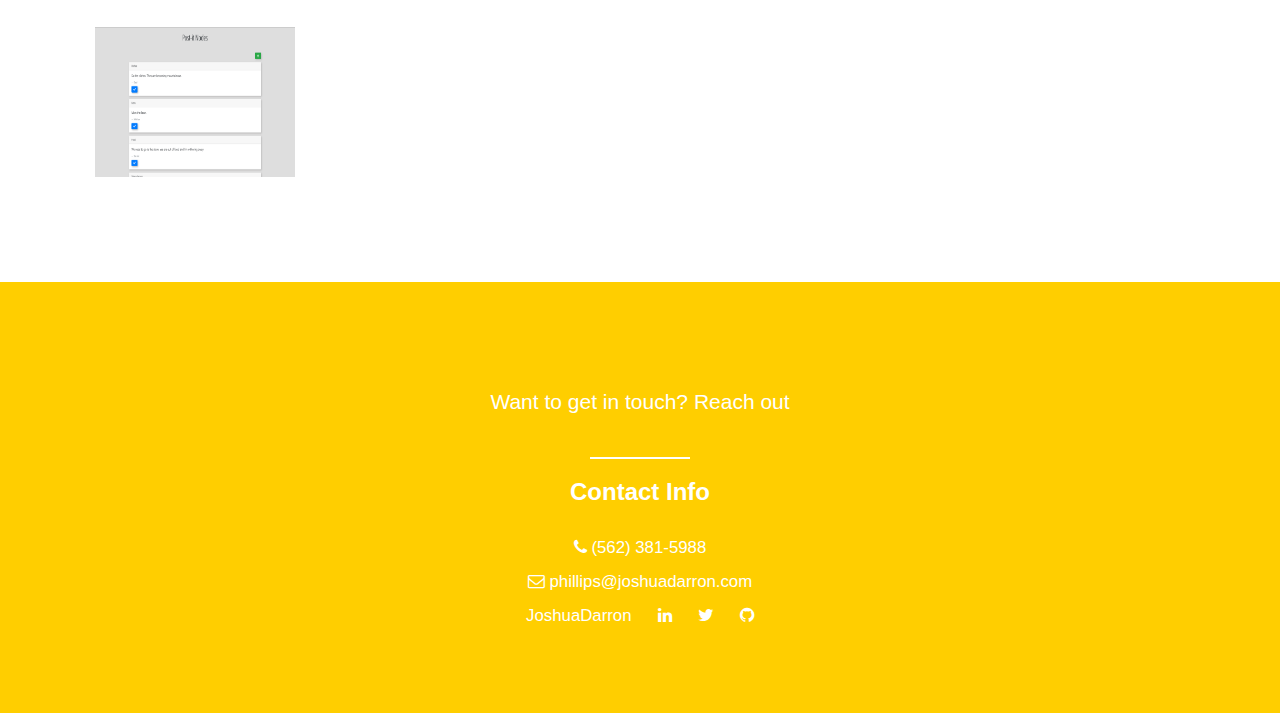
==== commit 066e873b: "added npm filter for portfolio" ====
--- a/index.html
+++ b/index.html
@@ -324,6 +324,8 @@
                     </li>
                     <li class="filter"><a href="javascript:void(0)" data-filter=".node">Node</a>
                     </li>
+                    <li class="filter"><a href="javascript:void(0)" data-filter=".npm">NPM</a>
+                    </li>
                     <li class="filter"><a href="javascript:void(0)" data-filter=".heroku">Heroku</a>
                     </li>
                     <li class="filter"><a href="javascript:void(0)" data-filter=".aws">AWS</a>
@@ -362,7 +364,7 @@
                             <img src="./assets/img/portfolio/corecompli.png" alt="">
                         </a>
                     </li>
-                    <li class="mix mongo node">
+                    <li class="mix mongo node npm">
                         <a href="https://www.npmjs.com/package/mongooq" target="_blank">
                             <div class="overlay"><i class="fa fa-search"></i></div>
                             <img src="./assets/img/portfolio/mongooq.png" alt="">
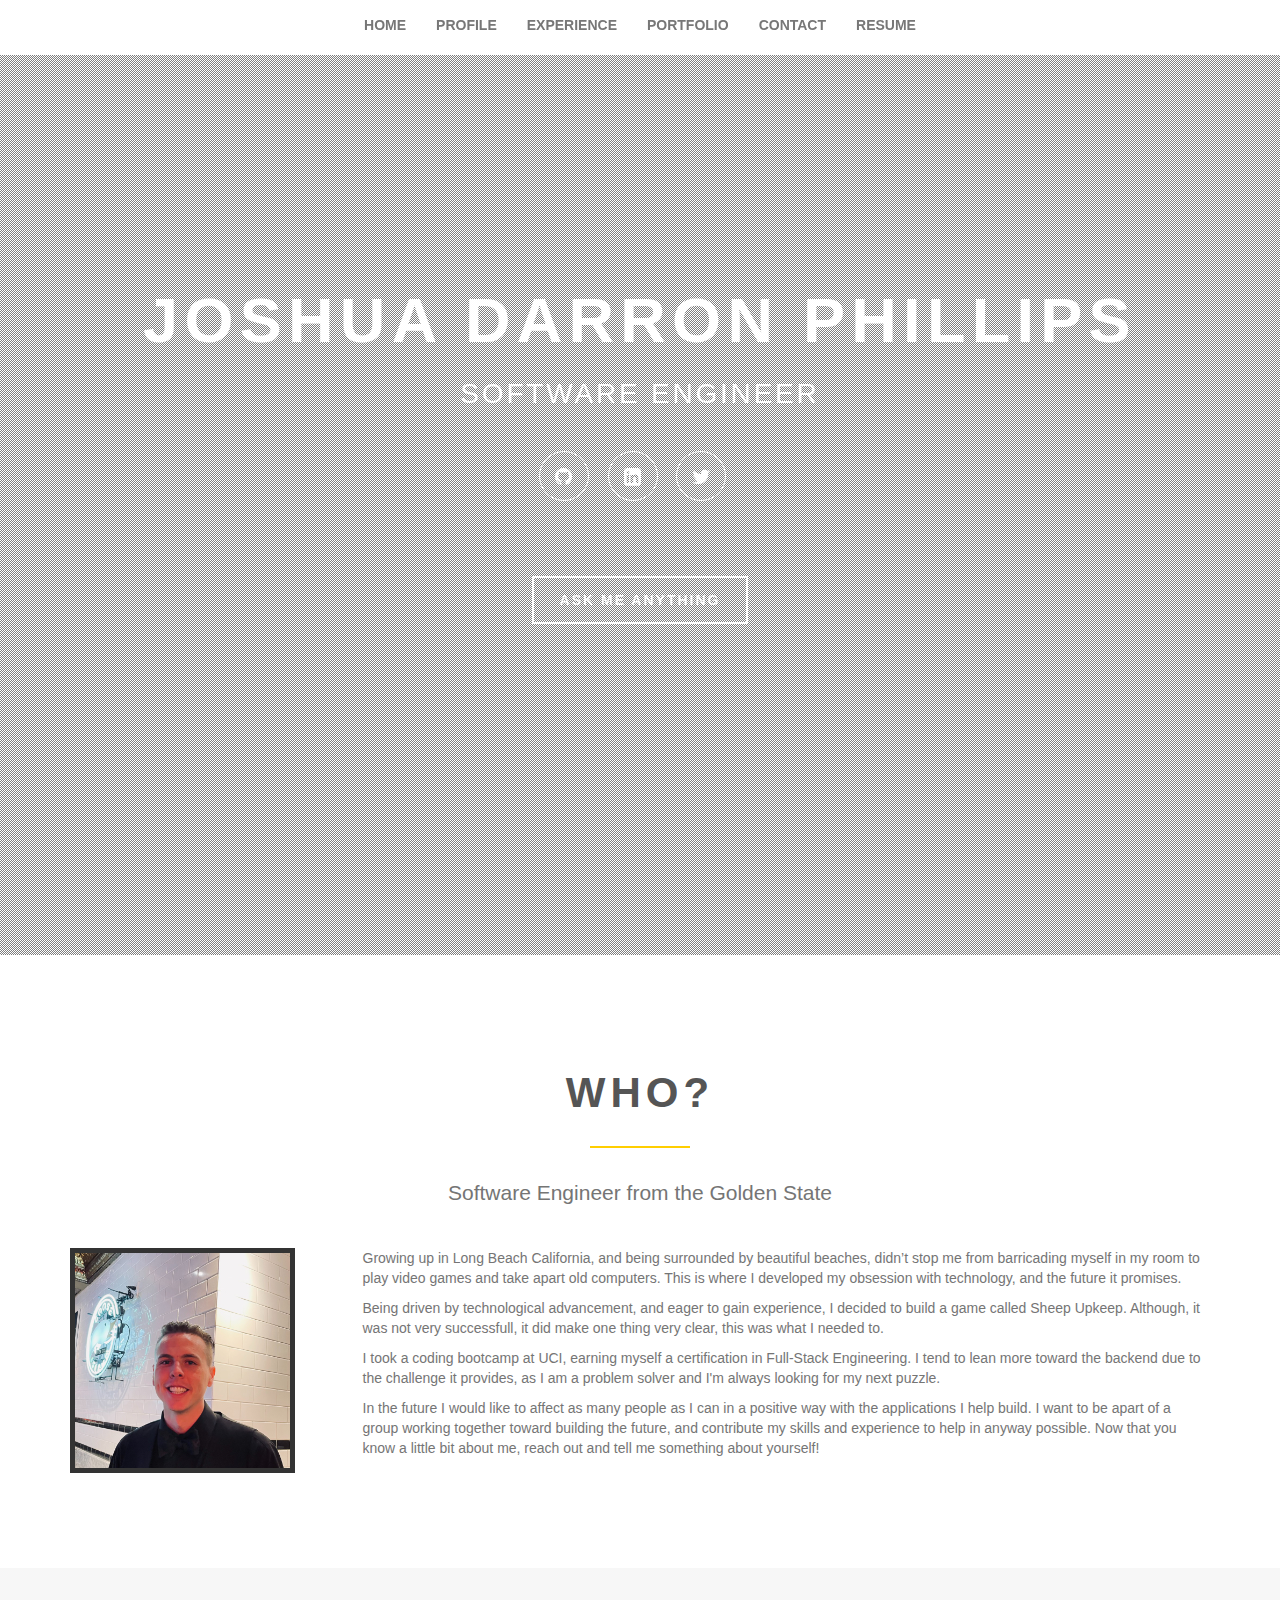
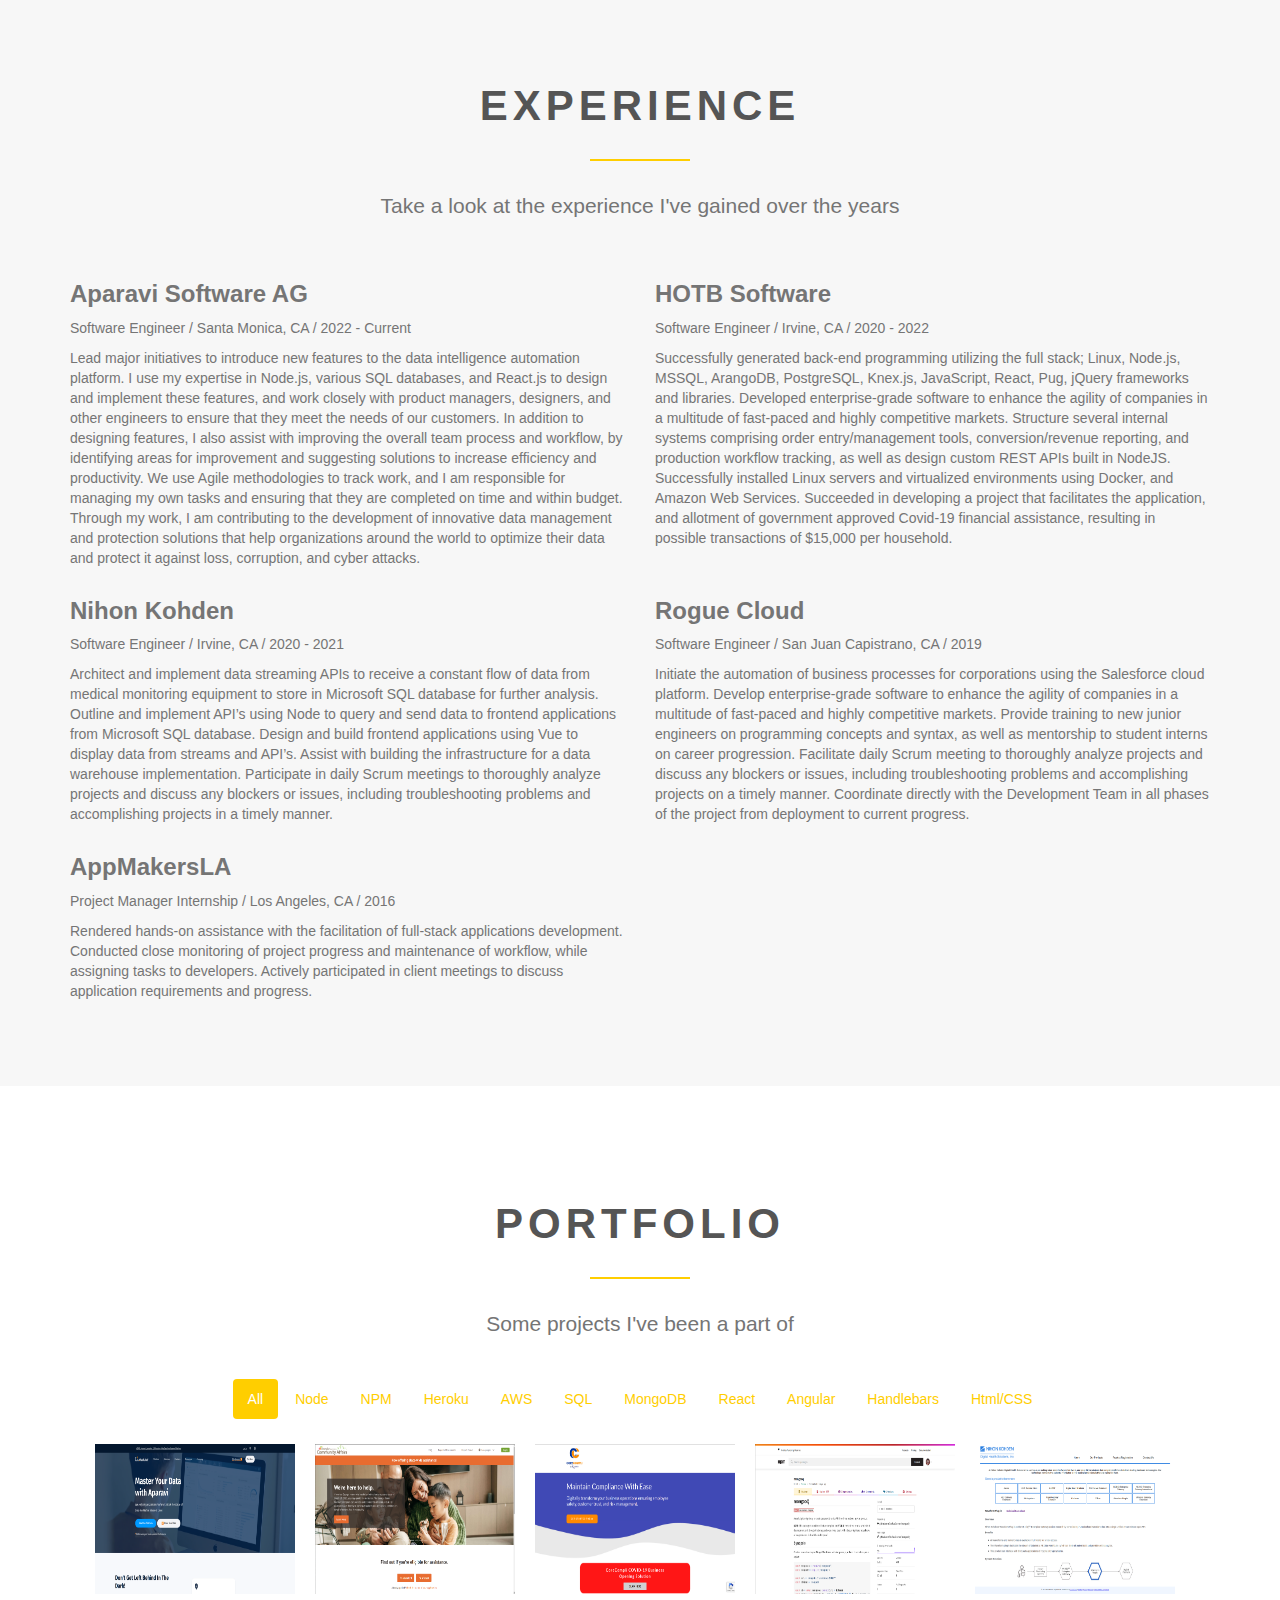
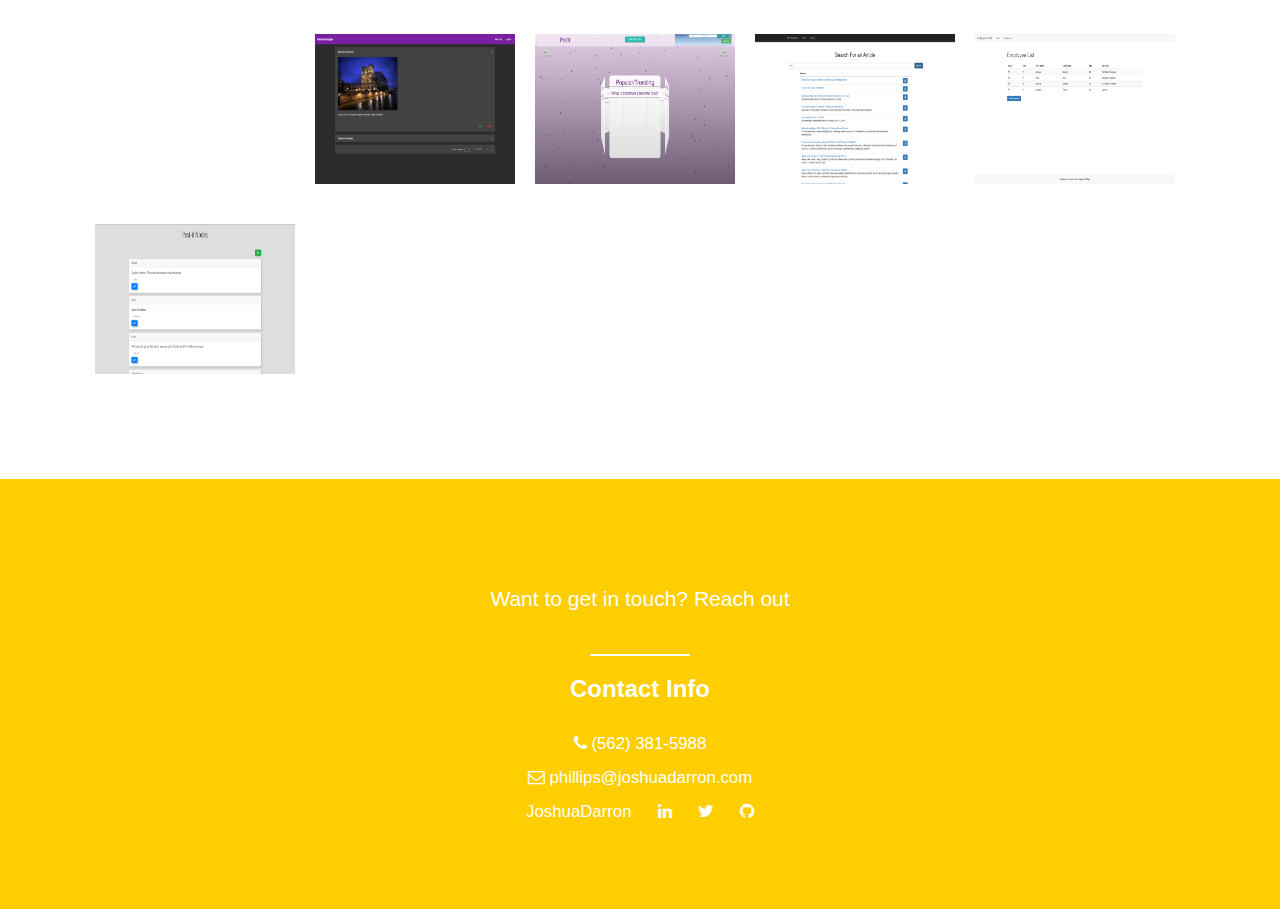
==== commit 9743461b: "Added Aparavi to experience page" ====
--- a/index.html
+++ b/index.html
@@ -221,10 +221,31 @@
                 <article class="experience">
                     <header>
                         <h3>
+                            Aparavi Software AG
+                        </h3>
+                        <p>
+                            Software Engineer / Santa Monica, CA / 2022 - Current
+                        </p>
+                    </header>
+                    <p>
+                        Lead major initiatives to introduce new features to the data intelligence automation platform. I use my expertise in Node.js, various
+                        SQL databases, and React.js to design and implement these features, and work closely with product managers, designers, and other engineers
+                        to ensure that they meet the needs of our customers. In addition to designing features, I also assist with improving the overall team
+                        process and workflow, by identifying areas for improvement and suggesting solutions to increase efficiency and productivity. We use Agile
+                        methodologies to track work, and I am responsible for managing my own tasks and ensuring that they are completed on time and within budget.
+                        Through my work, I am contributing to the development of innovative data management and protection solutions that help organizations around
+                        the world to optimize their data and protect it against loss, corruption, and cyber attacks.
+                    </p>
+                </article>
+            </div>
+            <div class="col-md-6">
+                <article class="experience">
+                    <header>
+                        <h3>
                             HOTB Software
                         </h3>
                         <p>
-                            Software Engineer / Irvine, CA / 2020 - Current
+                            Software Engineer / Irvine, CA / 2020 - 2022
                         </p>
                     </header>
                     <p>
@@ -240,6 +261,8 @@
                     </p>
                 </article>
             </div>
+        </div>
+        <div class="row">
             <div class="col-md-6">
                 <article class="experience">
                     <header>
@@ -262,8 +285,6 @@
                     </p>
                 </article>
             </div>
-        </div>
-        <div class="row">
             <div class="col-md-6">
                 <article class="experience">
                     <header>
@@ -282,6 +303,8 @@
                     </p>
                 </article>
             </div>
+        </div>
+        <div class="row">
             <div class="col-md-6">
                 <article class="experience">
                     <header>
@@ -289,7 +312,7 @@
                             AppMakersLA
                         </h3>
                         <p>
-                            Project Management Intern / Los Angeles, CA / 2016
+                            Project Manager Internship / Los Angeles, CA / 2016
                         </p>
                     </header>
                     <p>
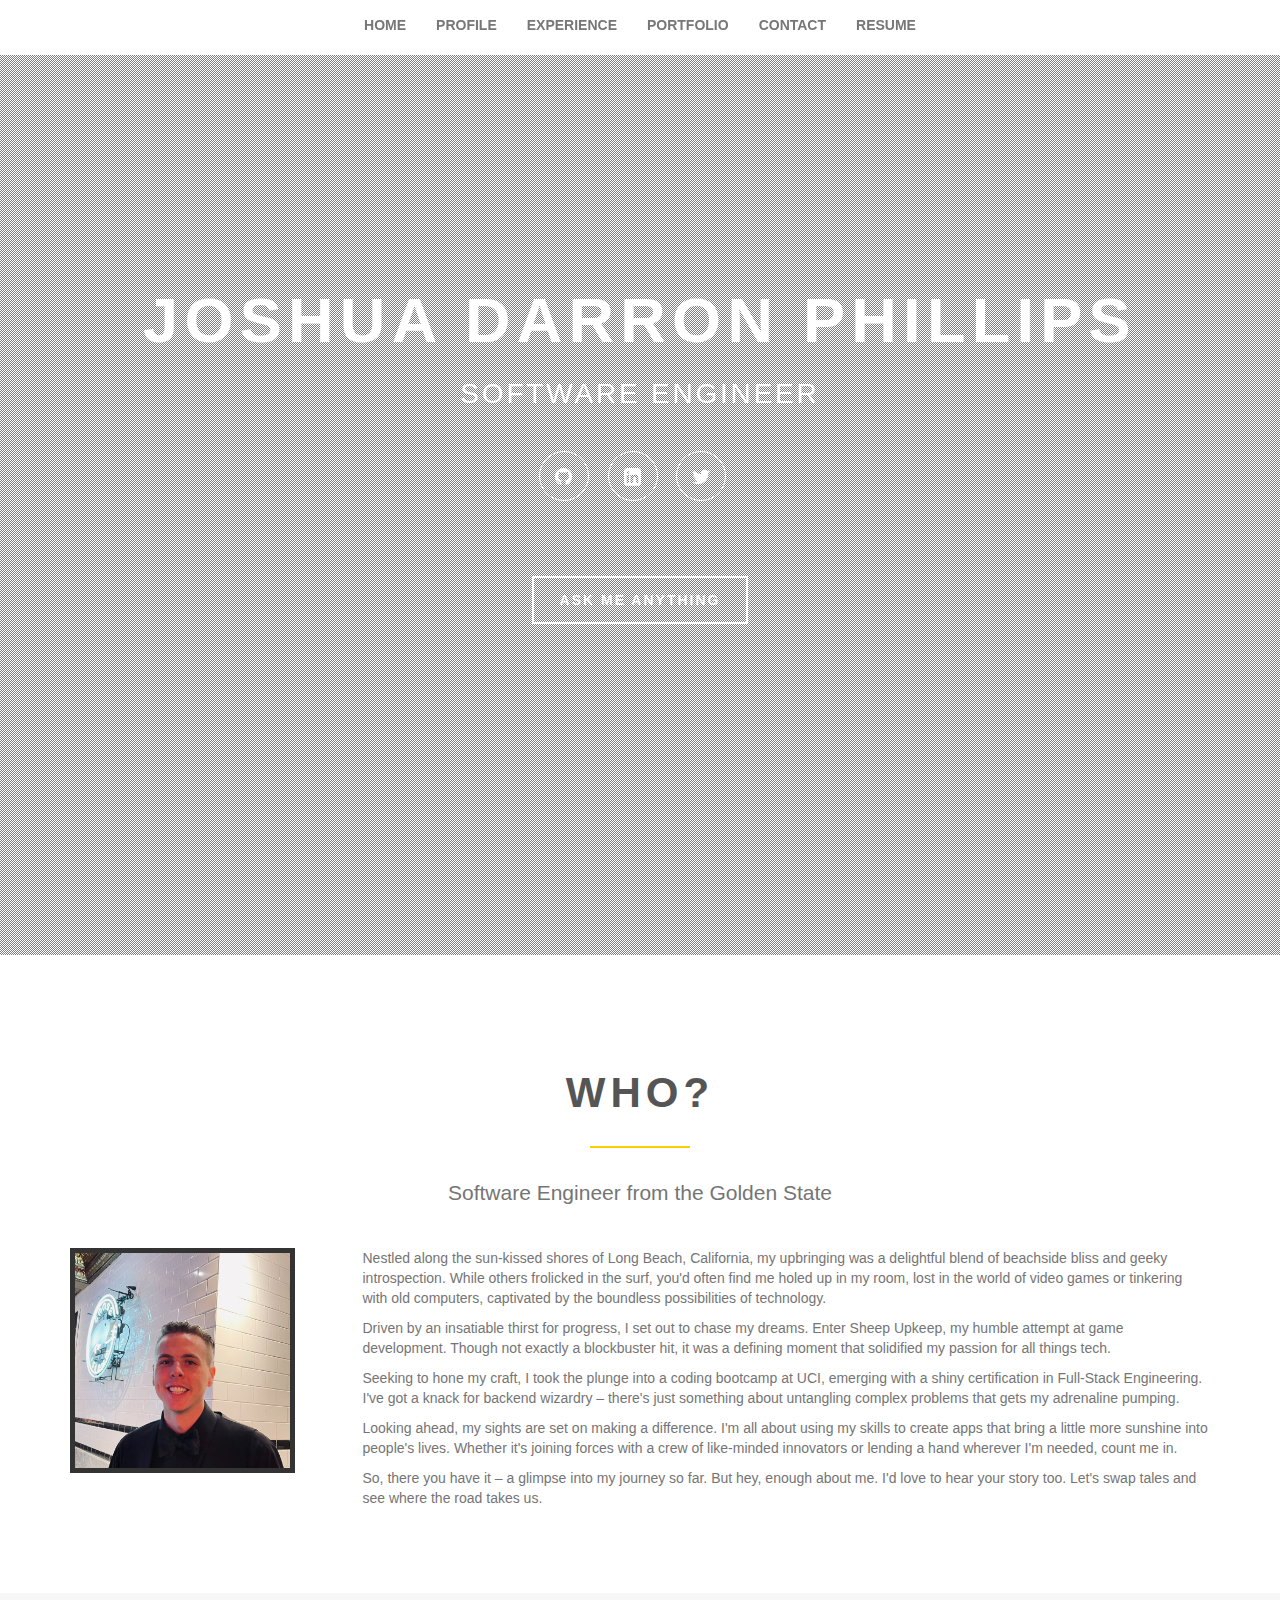
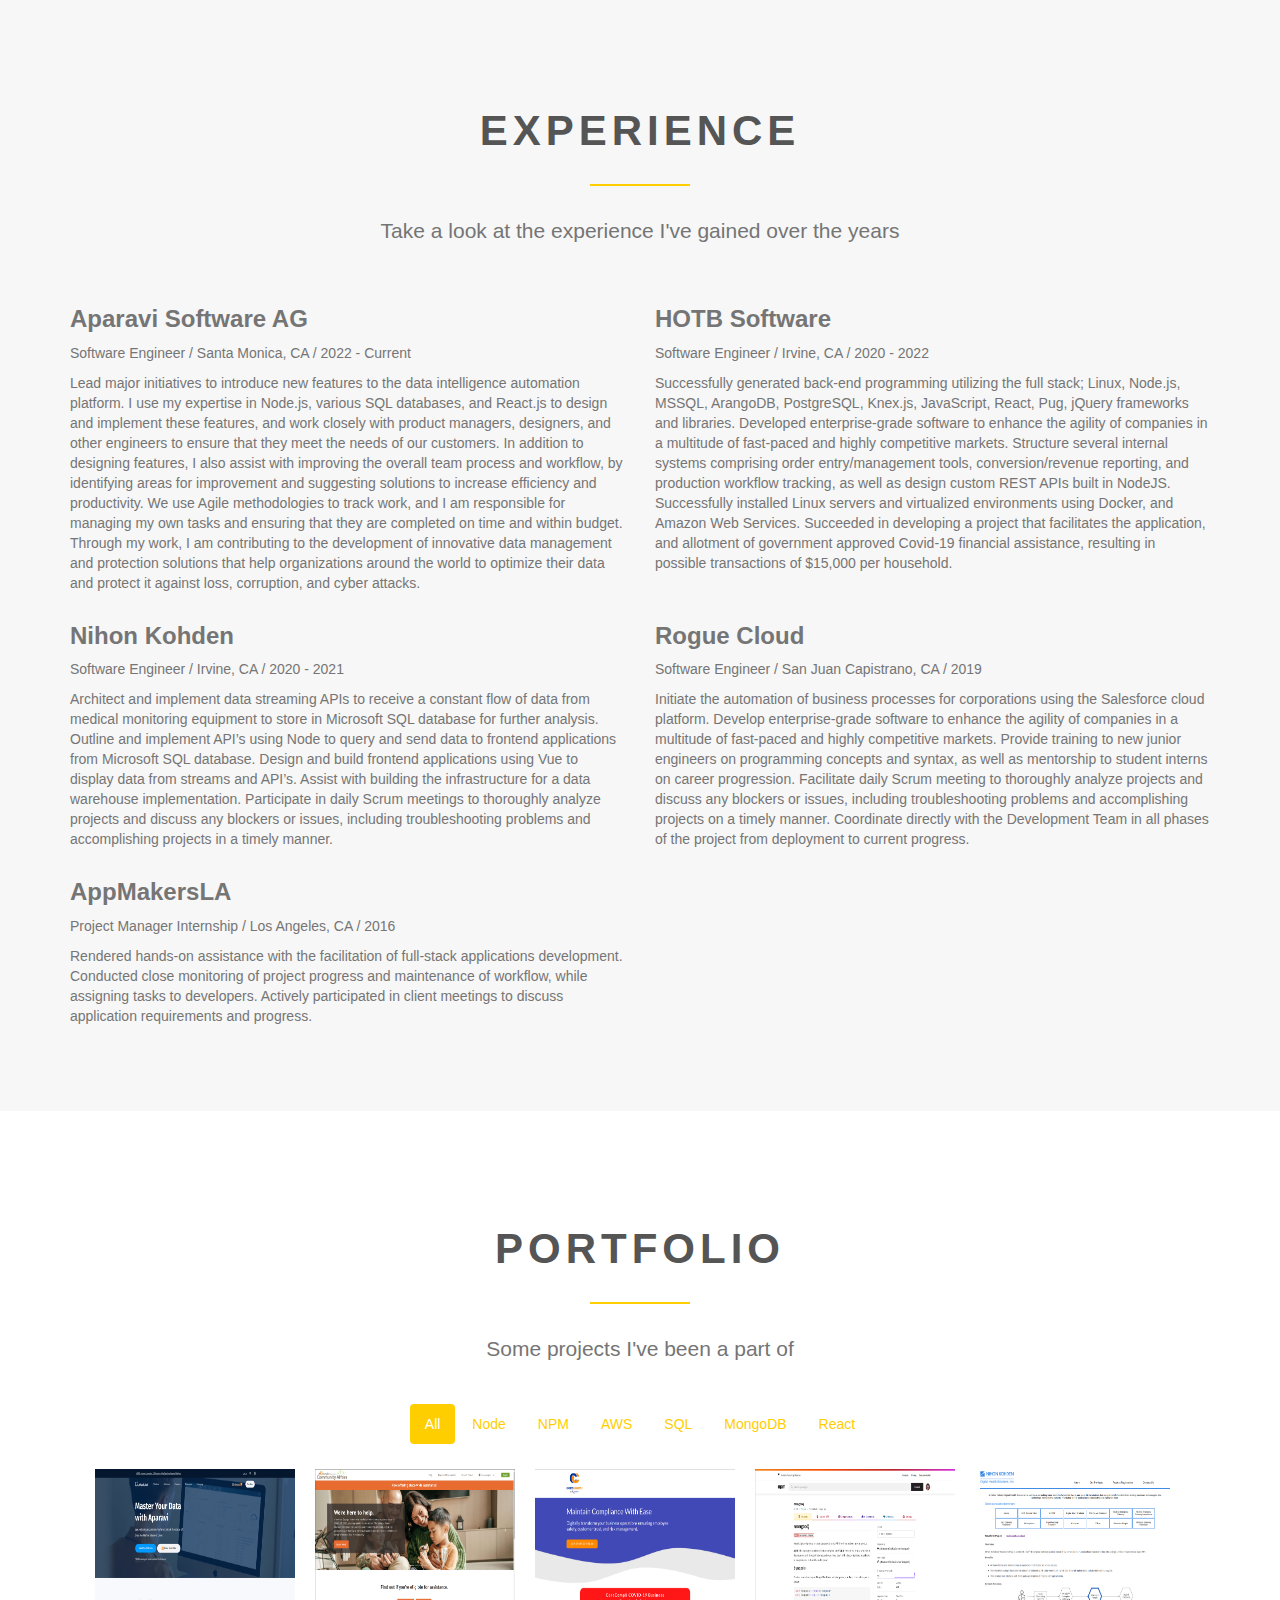
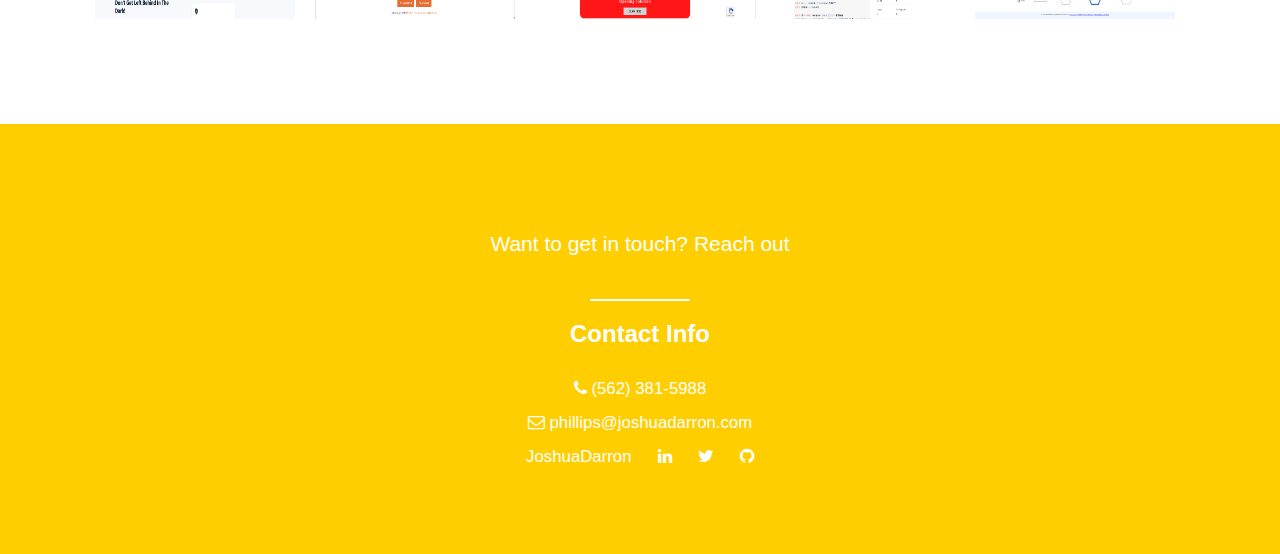
==== commit efc6d851: "removed broken linked portfolio projects and updated bio text" ====
--- a/index.html
+++ b/index.html
@@ -9,7 +9,7 @@
     <meta name="viewport" content="width=device-width, initial-scale=1">
     <meta name="author" content="">
 
-    <link rel="shortcut icon" type="image/png" href="./favicon.ico"/>
+    <link rel="shortcut icon" type="image/png" href="./favicon.ico" />
     <!-- Bootstrap core CSS -->
     <link rel="stylesheet" href="./assets/css/bootstrap.min.css">
     <!-- Fonts from Font Awsome -->
@@ -28,7 +28,7 @@
 </head>
 
 <body>
-<!-- 
+    <!-- 
     ==============================================
     CURIOUS ABOUT WHATS UNDER THE SURFACE, HUH? 😉
     PLEASE FEEL FREE TO SWIM AROUND THE CODE
@@ -64,505 +64,488 @@
     MEET SHERYL THE SHARK ⬆️ SHE DOESNT BITE
     ========================================
 -->
-<div class="navbar navbar-default navbar-static-top" role="navigation">
-    <div class="container">
-        <div class="navbar-header">
-            <button type="button" class="navbar-toggle collapsed" data-toggle="collapse" data-target=".navbar-collapse">
+    <div class="navbar navbar-default navbar-static-top" role="navigation">
+        <div class="container">
+            <div class="navbar-header">
+                <button type="button" class="navbar-toggle collapsed" data-toggle="collapse"
+                    data-target=".navbar-collapse">
                     <span class="sr-only">
                         Toggle navigation
                     </span>
-                <span class="icon-bar"></span>
-                <span class="icon-bar"></span>
-                <span class="icon-bar"></span>
-            </button>
-        </div>
-        <div class="navbar-collapse collapse">
-            <ul class="nav navbar-nav" id="main-menu">
-                <li class='nav-link'>
-                    <a href="#page-welcome">
-                        Home
-                    </a>
+                    <span class="icon-bar"></span>
+                    <span class="icon-bar"></span>
+                    <span class="icon-bar"></span>
+                </button>
+            </div>
+            <div class="navbar-collapse collapse">
+                <ul class="nav navbar-nav" id="main-menu">
+                    <li class='nav-link'>
+                        <a href="#page-welcome">
+                            Home
+                        </a>
+                    </li>
+                    <li class='nav-link'>
+                        <a href="#page-profile">
+                            Profile
+                        </a>
+                    </li>
+                    <li class='nav-link'>
+                        <a href="#page-experience">
+                            Experience
+                        </a>
+                    </li>
+                    <li class='nav-link'>
+                        <a href="#page-portfolio">
+                            Portfolio
+                        </a>
+                    </li>
+                    <li class='nav-link'>
+                        <a href="#page-contact">
+                            Contact
+                        </a>
+                    </li>
+                    <li class='nav-link'>
+                        <a href="./JoshuaPhillips.resume.pdf" class="new-link" target='_blank'>
+                            Resume
+                        </a>
+                    </li>
+                </ul>
+            </div>
+            <!--/.nav-collapse -->
+        </div>
+    </div>
+
+    <!-- welcome begins -->
+    <div id="page-welcome" class="page-welcome">
+        <div>
+            <ul class="slider-controls">
+                <li>
+                    <a id="vegas-next" class="next" href="javascript:void(0)"></a>
                 </li>
-                <li class='nav-link'>
-                    <a href="#page-profile">
-                        Profile
-                    </a>
-                </li>
-                <li class='nav-link'>
-                    <a href="#page-experience">
-                        Experience
-                    </a>
-                </li>
-                <li class='nav-link'>
-                    <a href="#page-portfolio">
-                        Portfolio
-                    </a>
-                </li>
-                <li class='nav-link'>
-                    <a href="#page-contact">
-                        Contact
-                    </a>
-                </li>
-                <li class='nav-link'>
-                    <a href="./JoshuaPhillips.resume.pdf" class="new-link" target='_blank'>
-                        Resume
-                    </a>
+                <li>
+                    <a id="vegas-prev" class="prev" href="javascript:void(0)"></a>
                 </li>
             </ul>
         </div>
-        <!--/.nav-collapse -->
+        <div class="container">
+            <div class="row">
+                <header class="centered">
+                    <h1>
+                        Joshua Darron Phillips
+                    </h1>
+                    <p>
+                        SOFTWARE ENGINEER
+                    </p>
+                </header>
+                <div class="social-icons">
+                    <a href="https://github.com/JoshuaDarron" target="_blank"
+                        class="btn btn-round btn-clear btn-google">
+                        <i class="fa fa-github"></i>
+                    </a>
+                    <a href="https://www.linkedin.com/in/JoshuaDarron/" target="_blank"
+                        class="btn btn-round btn-clear btn-linkedin">
+                        <i class="fa fa-linkedin-square"></i>
+                    </a>
+                    <a href="https://twitter.com/JoshuaDarron" target="_blank"
+                        class="btn btn-round btn-clear btn-twitter">
+                        <i class="fa fa-twitter"></i>
+                    </a>
+                </div>
+                <a href="#contact-info" class="btn btn-default hire-me">
+                    Ask Me Anything
+                </a>
+            </div>
+        </div>
     </div>
-</div>
-
-<!-- welcome begins -->
-<div id="page-welcome" class="page-welcome">
-    <div>
-        <ul class="slider-controls">
-            <li>
-                <a id="vegas-next" class="next" href="javascript:void(0)"></a>
-            </li>
-            <li>
-                <a id="vegas-prev" class="prev" href="javascript:void(0)"></a>
-            </li>
-        </ul>
-    </div>
-    <div class="container">
-        <div class="row">
-            <header class="centered">
-                <h1>
-                    Joshua Darron Phillips
-                </h1>
-                <p>
-                    SOFTWARE ENGINEER
+
+    <!-- profile begins -->
+    <div id="page-profile" class="page-profile">
+        <div class="container">
+            <header class="section-header">
+                <h2 class="section-title">
+                    Who?
+                </h2>
+                <div class="spacer"></div>
+                <p class="section-subtitle">
+                    Software Engineer from the Golden State
                 </p>
             </header>
-            <div class="social-icons">
-                <a href="https://github.com/JoshuaDarron" target="_blank"
-                    class="btn btn-round btn-clear btn-google">
-                    <i class="fa fa-github"></i>
-                </a>
-                <a href="https://www.linkedin.com/in/JoshuaDarron/" target="_blank"
-                    class="btn btn-round btn-clear btn-linkedin">
-                    <i class="fa fa-linkedin-square"></i>
-                </a>
-                <a href="https://twitter.com/JoshuaDarron" target="_blank" 
-                    class="btn btn-round btn-clear btn-twitter">
-                    <i class="fa fa-twitter"></i>
-                </a>
-            </div>
-            <a href="#contact-info" class="btn btn-default hire-me">
-                Ask Me Anything
-            </a>
+            <div class="row">
+                <div class="col-md-3">
+                    <div class="profile">
+                        <img src="./assets/img/profile.jpg" alt="profile" />
+                    </div>
+                </div>
+                <div class="col-md-9">
+                    <p>
+                        Nestled along the sun-kissed shores of Long Beach, California, my upbringing was a delightful
+                        blend of beachside bliss and geeky introspection. While others frolicked in the surf, you'd
+                        often find me holed up in my room, lost in the world of video games or tinkering with old
+                        computers, captivated by the boundless possibilities of technology.
+                    </p>
+                    <p>
+                        Driven by an insatiable thirst for progress, I set out to chase my dreams. Enter Sheep Upkeep,
+                        my humble attempt at game development. Though not exactly a blockbuster hit, it was a defining
+                        moment that solidified my passion for all things tech.
+                    </p>
+                    <p>
+                        Seeking to hone my craft, I took the plunge into a coding bootcamp at UCI, emerging with a shiny
+                        certification in Full-Stack Engineering. I've got a knack for backend wizardry – there's just
+                        something about untangling complex problems that gets my adrenaline pumping.
+                    </p>
+                    <p>
+                        Looking ahead, my sights are set on making a difference. I'm all about using my skills to create
+                        apps that bring a little more sunshine into people's lives. Whether it's joining forces with a
+                        crew of like-minded innovators or lending a hand wherever I'm needed, count me in.
+                    </p>
+                    <p>
+                        So, there you have it – a glimpse into my journey so far. But hey, enough about me. I'd love to
+                        hear your story too. Let's swap tales and see where the road takes us.
+                    </p>
+                </div>
+            </div>
         </div>
     </div>
-</div>
-
-<!-- profile begins -->
-<div id="page-profile" class="page-profile">
-    <div class="container">
-        <header class="section-header">
-            <h2 class="section-title">
-                Who?
-            </h2>
-            <div class="spacer"></div>
-            <p class="section-subtitle">
-                Software Engineer from the Golden State
-            </p>
-        </header>
-        <div class="row">
-            <div class="col-md-3">
-                <div class="profile">
-                    <img src="./assets/img/profile.jpg" alt="profile"/>
-                </div>
-            </div>
-            <div class="col-md-9">
-                <p>
-                    Growing up in Long Beach California, and being surrounded by beautiful beaches, didn’t stop 
-                    me from barricading myself in my room to play video games and take apart old computers. This 
-                    is where I developed my obsession with technology, and the future it promises.
-                </p>
-                <p>
-                    Being driven by technological advancement, and eager to gain experience, I decided to build a game 
-                    called Sheep Upkeep. Although, it was not very successfull, it did make one thing very 
-                    clear, this was what I needed to.
-                </p>
-                <p>
-                    I took a coding bootcamp at UCI, earning myself a certification in Full-Stack Engineering. I tend 
-                    to lean more toward the backend due to the challenge it provides, as I am a problem solver 
-                    and I'm always looking for my next puzzle.
-                </p>
-                <p>
-                    In the future I would like to affect as many people as I can in a positive way with the applications
-                    I help build. I want to be apart of a group working together toward building the future, and contribute my 
-                    skills and experience to help in anyway possible. Now that you know a little bit about me, reach out and tell
-                    me something about yourself!
-                </p>
-            </div>
-        </div>
-    </div>
-</div>
-
-<!-- experience begins -->
-<div id="page-experience" class="page-experience">
-    <div class="container">
-        <header class="section-header">
-            <h2 class="section-title">
-                <span>
-                    Experience
-                </span>
-            </h2>
-            <div class="spacer"></div>
-            <p class="section-subtitle">
-                Take a look at the experience I've gained over the years
-            </p>
-        </header>
-        <div class="row">
-            <div class="col-md-6">
-                <article class="experience">
-                    <header>
-                        <h3>
-                            Aparavi Software AG
-                        </h3>
-                        <p>
-                            Software Engineer / Santa Monica, CA / 2022 - Current
-                        </p>
-                    </header>
-                    <p>
-                        Lead major initiatives to introduce new features to the data intelligence automation platform. I use my expertise in Node.js, various
-                        SQL databases, and React.js to design and implement these features, and work closely with product managers, designers, and other engineers
-                        to ensure that they meet the needs of our customers. In addition to designing features, I also assist with improving the overall team
-                        process and workflow, by identifying areas for improvement and suggesting solutions to increase efficiency and productivity. We use Agile
-                        methodologies to track work, and I am responsible for managing my own tasks and ensuring that they are completed on time and within budget.
-                        Through my work, I am contributing to the development of innovative data management and protection solutions that help organizations around
-                        the world to optimize their data and protect it against loss, corruption, and cyber attacks.
-                    </p>
-                </article>
-            </div>
-            <div class="col-md-6">
-                <article class="experience">
-                    <header>
-                        <h3>
-                            HOTB Software
-                        </h3>
-                        <p>
-                            Software Engineer / Irvine, CA / 2020 - 2022
-                        </p>
-                    </header>
-                    <p>
-                        Successfully generated back-end programming utilizing the full stack; Linux, Node.js, MSSQL, ArangoDB,
-                        PostgreSQL, Knex.js, JavaScript, React, Pug, jQuery frameworks and libraries.
-                        Developed enterprise-grade software to enhance the agility of companies in a multitude of fast-paced and
-                        highly competitive markets.
-                        Structure several internal systems comprising order entry/management tools, conversion/revenue
-                        reporting, and production workflow tracking, as well as design custom REST APIs built in NodeJS.
-                        Successfully installed Linux servers and virtualized environments using Docker, and Amazon Web Services.
-                        Succeeded in developing a project that facilitates the application, and allotment of government
-                        approved Covid-19 financial assistance, resulting in possible transactions of $15,000 per household.
-                    </p>
-                </article>
-            </div>
-        </div>
-        <div class="row">
-            <div class="col-md-6">
-                <article class="experience">
-                    <header>
-                        <h3>
-                            Nihon Kohden
-                        </h3>
-                        <p>
-                            Software Engineer / Irvine, CA / 2020 - 2021
-                        </p>
-                    </header>
-                    <p>
-                        Architect and implement data streaming APIs to receive a constant flow of data from medical monitoring
-                        equipment to store in Microsoft SQL database for further analysis.
-                        Outline and implement API’s using Node to query and send data to frontend applications from Microsoft
-                        SQL database.
-                        Design and build frontend applications using Vue to display data from streams and API’s.
-                        Assist with building the infrastructure for a data warehouse implementation.
-                        Participate in daily Scrum meetings to thoroughly analyze projects and discuss any blockers or issues,
-                        including troubleshooting problems and accomplishing projects in a timely manner.
-                    </p>
-                </article>
-            </div>
-            <div class="col-md-6">
-                <article class="experience">
-                    <header>
-                        <h3>
-                            Rogue Cloud
-                        </h3>
-                        <p>
-                            Software Engineer / San Juan Capistrano, CA / 2019
-                        </p>
-                    </header>
-                    <p>
-                        Initiate the automation of business processes for corporations using the Salesforce cloud platform. Develop enterprise-grade software to enhance the agility of companies in a multitude of fast-paced and highly
-                        competitive markets. Provide training to new junior engineers on programming concepts and syntax, as well as mentorship to student interns
-                        on career progression. Facilitate daily Scrum meeting to thoroughly analyze projects and discuss any blockers or issues, including
-                        troubleshooting problems and accomplishing projects on a timely manner. Coordinate directly with the Development Team in all phases of the project from deployment to current progress.
-                    </p>
-                </article>
-            </div>
-        </div>
-        <div class="row">
-            <div class="col-md-6">
-                <article class="experience">
-                    <header>
-                        <h3>
-                            AppMakersLA
-                        </h3>
-                        <p>
-                            Project Manager Internship / Los Angeles, CA / 2016
-                        </p>
-                    </header>
-                    <p>
-                        Rendered hands-on assistance with the facilitation of full-stack applications development.
-                        Conducted close monitoring of project progress and maintenance of workflow, while assigning tasks to developers.
-                        Actively participated in client meetings to discuss application requirements and progress.
-                    </p>
-                </article>
-            </div>
-        </div>
-    </div>
-</div>
-
-<!-- portfolio begins -->
-<div id="page-portfolio" class="page-portfolio">
-    <div class="container">
-        <div class="row">
+
+    <!-- experience begins -->
+    <div id="page-experience" class="page-experience">
+        <div class="container">
             <header class="section-header">
                 <h2 class="section-title">
+                    <span>
+                        Experience
+                    </span>
+                </h2>
+                <div class="spacer"></div>
+                <p class="section-subtitle">
+                    Take a look at the experience I've gained over the years
+                </p>
+            </header>
+            <div class="row">
+                <div class="col-md-6">
+                    <article class="experience">
+                        <header>
+                            <h3>
+                                Aparavi Software AG
+                            </h3>
+                            <p>
+                                Software Engineer / Santa Monica, CA / 2022 - Current
+                            </p>
+                        </header>
+                        <p>
+                            Lead major initiatives to introduce new features to the data intelligence automation
+                            platform. I use my expertise in Node.js, various
+                            SQL databases, and React.js to design and implement these features, and work closely with
+                            product managers, designers, and other engineers
+                            to ensure that they meet the needs of our customers. In addition to designing features, I
+                            also assist with improving the overall team
+                            process and workflow, by identifying areas for improvement and suggesting solutions to
+                            increase efficiency and productivity. We use Agile
+                            methodologies to track work, and I am responsible for managing my own tasks and ensuring
+                            that they are completed on time and within budget.
+                            Through my work, I am contributing to the development of innovative data management and
+                            protection solutions that help organizations around
+                            the world to optimize their data and protect it against loss, corruption, and cyber attacks.
+                        </p>
+                    </article>
+                </div>
+                <div class="col-md-6">
+                    <article class="experience">
+                        <header>
+                            <h3>
+                                HOTB Software
+                            </h3>
+                            <p>
+                                Software Engineer / Irvine, CA / 2020 - 2022
+                            </p>
+                        </header>
+                        <p>
+                            Successfully generated back-end programming utilizing the full stack; Linux, Node.js, MSSQL,
+                            ArangoDB,
+                            PostgreSQL, Knex.js, JavaScript, React, Pug, jQuery frameworks and libraries.
+                            Developed enterprise-grade software to enhance the agility of companies in a multitude of
+                            fast-paced and
+                            highly competitive markets.
+                            Structure several internal systems comprising order entry/management tools,
+                            conversion/revenue
+                            reporting, and production workflow tracking, as well as design custom REST APIs built in
+                            NodeJS.
+                            Successfully installed Linux servers and virtualized environments using Docker, and Amazon
+                            Web Services.
+                            Succeeded in developing a project that facilitates the application, and allotment of
+                            government
+                            approved Covid-19 financial assistance, resulting in possible transactions of $15,000 per
+                            household.
+                        </p>
+                    </article>
+                </div>
+            </div>
+            <div class="row">
+                <div class="col-md-6">
+                    <article class="experience">
+                        <header>
+                            <h3>
+                                Nihon Kohden
+                            </h3>
+                            <p>
+                                Software Engineer / Irvine, CA / 2020 - 2021
+                            </p>
+                        </header>
+                        <p>
+                            Architect and implement data streaming APIs to receive a constant flow of data from medical
+                            monitoring
+                            equipment to store in Microsoft SQL database for further analysis.
+                            Outline and implement API’s using Node to query and send data to frontend applications from
+                            Microsoft
+                            SQL database.
+                            Design and build frontend applications using Vue to display data from streams and API’s.
+                            Assist with building the infrastructure for a data warehouse implementation.
+                            Participate in daily Scrum meetings to thoroughly analyze projects and discuss any blockers
+                            or issues,
+                            including troubleshooting problems and accomplishing projects in a timely manner.
+                        </p>
+                    </article>
+                </div>
+                <div class="col-md-6">
+                    <article class="experience">
+                        <header>
+                            <h3>
+                                Rogue Cloud
+                            </h3>
+                            <p>
+                                Software Engineer / San Juan Capistrano, CA / 2019
+                            </p>
+                        </header>
+                        <p>
+                            Initiate the automation of business processes for corporations using the Salesforce cloud
+                            platform. Develop enterprise-grade software to enhance the agility of companies in a
+                            multitude of fast-paced and highly
+                            competitive markets. Provide training to new junior engineers on programming concepts and
+                            syntax, as well as mentorship to student interns
+                            on career progression. Facilitate daily Scrum meeting to thoroughly analyze projects and
+                            discuss any blockers or issues, including
+                            troubleshooting problems and accomplishing projects on a timely manner. Coordinate directly
+                            with the Development Team in all phases of the project from deployment to current progress.
+                        </p>
+                    </article>
+                </div>
+            </div>
+            <div class="row">
+                <div class="col-md-6">
+                    <article class="experience">
+                        <header>
+                            <h3>
+                                AppMakersLA
+                            </h3>
+                            <p>
+                                Project Manager Internship / Los Angeles, CA / 2016
+                            </p>
+                        </header>
+                        <p>
+                            Rendered hands-on assistance with the facilitation of full-stack applications development.
+                            Conducted close monitoring of project progress and maintenance of workflow, while assigning
+                            tasks to developers.
+                            Actively participated in client meetings to discuss application requirements and progress.
+                        </p>
+                    </article>
+                </div>
+            </div>
+        </div>
+    </div>
+
+    <!-- portfolio begins -->
+    <div id="page-portfolio" class="page-portfolio">
+        <div class="container">
+            <div class="row">
+                <header class="section-header">
+                    <h2 class="section-title">
                         <span>
                             Portfolio
                         </span>
-                </h2>
+                    </h2>
+                    <div class="spacer"></div>
+                    <p class="section-subtitle">
+                        Some projects I've been a part of
+                    </p>
+                </header>
+                <div id="grid-controls-wrapper">
+                    <ul class="nav nav-pills center-pills grid-controls">
+                        <li class="active filter"><a href="javascript:void(0)" data-filter="*">All</a>
+                        </li>
+                        <li class="filter"><a href="javascript:void(0)" data-filter=".node">Node</a>
+                        </li>
+                        <li class="filter"><a href="javascript:void(0)" data-filter=".npm">NPM</a>
+                        </li>
+                        <li class="filter"><a href="javascript:void(0)" data-filter=".aws">AWS</a>
+                        </li>
+                        <li class="filter"><a href="javascript:void(0)" data-filter=".sql">SQL</a>
+                        </li>
+                        <li class="filter"><a href="javascript:void(0)" data-filter=".mongo">MongoDB</a>
+                        </li>
+                        <li class="filter"><a href="javascript:void(0)" data-filter=".react">React</a>
+                        </li>
+                    </ul>
+                </div>
+                <div>
+                    <ul id="grid" class="grid-wrapper center-content">
+                        <li class="mix node react sql aws">
+                            <a href="https://www.aparavi.com/" target="_blank">
+                                <div class="overlay"><i class="fa fa-search"></i></div>
+                                <img src="./assets/img/portfolio/aparavi.png" alt="">
+                            </a>
+                        </li>
+                        <li class="mix node react sql aws">
+                            <a href="https://georgiarentalassistance.ga.gov/" target="_blank">
+                                <div class="overlay"><i class="fa fa-search"></i></div>
+                                <img src="./assets/img/portfolio/ga-era.png" alt="">
+                            </a>
+                        </li>
+                        <li class="mix node sql aws">
+                            <a href="https://hotbsoftware.com/corecompli/" target="_blank">
+                                <div class="overlay"><i class="fa fa-search"></i></div>
+                                <img src="./assets/img/portfolio/corecompli.png" alt="">
+                            </a>
+                        </li>
+                        <li class="mix mongo node npm">
+                            <a href="https://www.npmjs.com/package/mongooq" target="_blank">
+                                <div class="overlay"><i class="fa fa-search"></i></div>
+                                <img src="./assets/img/portfolio/mongooq.png" alt="">
+                            </a>
+                        </li>
+                        <li class="mix node vue sql">
+                            <a href="https://www.nkdhs.com/products.pl?waveform=true" target="_blank">
+                                <div class="overlay"><i class="fa fa-search"></i></div>
+                                <img src="./assets/img/portfolio/nk-lab.png" alt="">
+                            </a>
+                        </li>
+                    </ul>
+                </div>
+            </div>
+        </div>
+    </div>
+
+    <!-- contact begins -->
+    <div id="page-contact" class="page-contact">
+        <div class="container">
+            <header class="section-header">
+                <!--            <h2 class="section-title">-->
+                <!--                <span>-->
+                <!--                    Contact-->
+                <!--                </span>-->
+                <!--            </h2>-->
+                <p class="section-subtitle">
+                    Want to get in touch? Reach out
+                </p>
                 <div class="spacer"></div>
-                <p class="section-subtitle">
-                    Some projects I've been a part of
-                </p>
             </header>
-            <div id="grid-controls-wrapper">
-                <ul class="nav nav-pills center-pills grid-controls">
-                    <li class="active filter"><a href="javascript:void(0)" data-filter="*">All</a>
-                    </li>
-                    <li class="filter"><a href="javascript:void(0)" data-filter=".node">Node</a>
-                    </li>
-                    <li class="filter"><a href="javascript:void(0)" data-filter=".npm">NPM</a>
-                    </li>
-                    <li class="filter"><a href="javascript:void(0)" data-filter=".heroku">Heroku</a>
-                    </li>
-                    <li class="filter"><a href="javascript:void(0)" data-filter=".aws">AWS</a>
-                    </li>
-                    <li class="filter"><a href="javascript:void(0)" data-filter=".sql">SQL</a>
-                    </li>
-                    <li class="filter"><a href="javascript:void(0)" data-filter=".mongo">MongoDB</a>
-                    </li>
-                    <li class="filter"><a href="javascript:void(0)" data-filter=".react">React</a>
-                    </li>
-                    <li class="filter"><a href="javascript:void(0)" data-filter=".angular">Angular</a>
-                    </li>
-                    <li class="filter"><a href="javascript:void(0)" data-filter=".handlebars">Handlebars</a>
-                    </li>
-                    <li class="filter"><a href="javascript:void(0)" data-filter=".html">Html/CSS</a>
-                    </li>
-                </ul>
-            </div>
-            <div>
-                <ul id="grid" class="grid-wrapper center-content">
-                    <li class="mix node react sql aws">
-                        <a href="https://www.aparavi.com/" target="_blank">
-                            <div class="overlay"><i class="fa fa-search"></i></div>
-                            <img src="./assets/img/portfolio/aparavi.png" alt="">
-                        </a>
-                    </li>
-                    <li class="mix node react sql aws">
-                        <a href="https://georgiarentalassistance.ga.gov/" target="_blank">
-                            <div class="overlay"><i class="fa fa-search"></i></div>
-                            <img src="./assets/img/portfolio/ga-era.png" alt="">
-                        </a>
-                    </li>
-                    <li class="mix node sql aws">
-                        <a href="https://hotbsoftware.com/corecompli/" target="_blank">
-                            <div class="overlay"><i class="fa fa-search"></i></div>
-                            <img src="./assets/img/portfolio/corecompli.png" alt="">
-                        </a>
-                    </li>
-                    <li class="mix mongo node npm">
-                        <a href="https://www.npmjs.com/package/mongooq" target="_blank">
-                            <div class="overlay"><i class="fa fa-search"></i></div>
-                            <img src="./assets/img/portfolio/mongooq.png" alt="">
-                        </a>
-                    </li>
-                    <li class="mix node vue sql">
-                        <a href="https://www.nkdhs.com/products.pl?waveform=true" target="_blank">
-                            <div class="overlay"><i class="fa fa-search"></i></div>
-                            <img src="./assets/img/portfolio/nk-lab.png" alt="">
-                        </a>
-                    </li>
-                    <li class="mix react node heroku sql">
-                        <a href="https://triply-jds.herokuapp.com/"  target="_blank">
-                            <div class="overlay"><i class="fa fa-search"></i></div>
-                            <img src="./assets/img/portfolio/triply.png" alt="">
-                        </a>
-                    </li>
-                    <li class="mix angular node aws mongo">
-                        <a href="http://joshua-spears-ang-proj.s3-website-us-east-1.amazonaws.com/" target="_blank">
-                            <div class="overlay"><i class="fa fa-search"></i></div>
-                            <img src="./assets/img/portfolio/angular-project.png" alt="">
-                        </a>
-                    </li>
-                    <li class="mix node handlebars heroku sql">
-                        <a href="http://pollit63.herokuapp.com/" target="_blank">
-                            <div class="overlay"><i class="fa fa-search"></i></div>
-                            <img src="./assets/img/portfolio/pollinIt.png" alt="">
-                        </a>
-                    </li>
-                    <li class="mix react node heroku mongo">
-                        <a href="https://nyt-jds.herokuapp.com/" target="_blank">
-                            <div class="overlay"><i class="fa fa-search"></i></div>
-                            <img src="./assets/img/portfolio/nyt-archive.png" alt="">
-                        </a>
-                    </li>
-                    <li class="mix node react heroku sql">
-                        <a href="https://admin-crm-jds.herokuapp.com/employees" target="_blank">
-                            <div class="overlay"><i class="fa fa-search"></i></div>
-                            <img src="./assets/img/portfolio/admin-crm.png" alt="">
-                        </a>
-                    </li>
-                    <li class="mix node heroku html">
-                        <a href="https://post-it-nodes.herokuapp.com/" target="_blank">
-                            <div class="overlay"><i class="fa fa-search"></i></div>
-                            <img src="./assets/img/portfolio/postit-nodes.png" alt="">
-                        </a>
-                    </li>
-                </ul>
-            </div>
+            <div class="row" id="contact-info">
+                <!-- col-sm-5 -->
+                <div class="contact-info" style="text-align: center">
+                    <h3>
+                        Contact Info
+                    </h3>
+                    <br />
+                    <p>
+                        <i class="fa fa-phone"></i>
+                        <a href="tel:+15623815988" class="contact-links">
+                            (562) 381-5988
+                        </a>
+                    </p>
+                    <p>
+                        <i class="fa fa-envelope-o"></i>
+                        <a href="mailto:phillips@joshuadarron.com" class="contact-links">
+                            phillips@joshuadarron.com
+                        </a>
+                    </p>
+                    <p>
+                        JoshuaDarron
+                        &emsp;
+                        <a href="https://www.linkedin.com/in/joshuadarron/" target="_blank" class="contact-links">
+                            <i class="fa fa-linkedin"></i>
+                        </a>
+                        &emsp;
+                        <a href="https://twitter.com/joshuadarron" target="_blank" class="contact-links">
+                            <i class="fa fa-twitter"></i>
+                        </a>
+                        &emsp;
+                        <a href="https://github.com/joshuadarron" target="_blank" class="contact-links">
+                            <i class="fa fa-github"></i>
+                        </a>
+                    </p>
+                </div>
+
+                <!--            <div class="col-sm-7">-->
+                <!--                <h3 id="form-title">-->
+                <!--                    Get in Touch-->
+                <!--                </h3>-->
+                <!--                &lt;!&ndash; Configure the contact form by adding your email address on mail/contact_me.php line 17 &ndash;&gt;-->
+                <!--                <form class="form-horizontal" id="contactForm" novalidate>-->
+                <!--                    <div class="control-group">-->
+                <!--                        <label class="control-label" for="name">-->
+                <!--                            Name-->
+                <!--                        </label>-->
+                <!--                        <div class="controls">-->
+                <!--                            <input type="text" name="name" id="name" placeholder="Your name"-->
+                <!--                                class="form-control input-lg" required-->
+                <!--                                data-validation-required-message="Please enter your name.">-->
+                <!--                            <p class="help-block text-danger"></p>-->
+                <!--                        </div>-->
+                <!--                    </div>-->
+                <!--                    <div class="control-group">-->
+                <!--                        <label class="control-label" for="email">-->
+                <!--                            Email Address-->
+                <!--                        </label>-->
+                <!--                        <div class="controls">-->
+                <!--                            <input type="email" name="email" id="email" placeholder="Your email address"-->
+                <!--                                class="form-control input-lg" required-->
+                <!--                                data-validation-required-message="Please enter your email address.">-->
+                <!--                            <p class="help-block text-danger"></p>-->
+                <!--                        </div>-->
+                <!--                    </div>-->
+                <!--                    <div class="control-group">-->
+                <!--                        <label class="control-label" for="message">-->
+                <!--                            Message-->
+                <!--                        </label>-->
+                <!--                        <div class="controls">-->
+                <!--                            <textarea name="message" id="message" rows="6" class="form-control input-lg" required-->
+                <!--                                    data-validation-required-message="Please enter a message."></textarea>-->
+                <!--                            <p class="help-block text-danger"></p>-->
+                <!--                        </div>-->
+                <!--                    </div>-->
+                <!--                    <div class="form-actions">-->
+                <!--                        <div id="success"></div>-->
+                <!--                        <button type="submit" class="btn btn-default btn-lg btn-block">-->
+                <!--                            Submit Message-->
+                <!--                        </button>-->
+                <!--                    </div>-->
+                <!--                </form>-->
+                <!--            </div>-->
+            </div>
+            <!-- End row -->
         </div>
     </div>
-</div>
-
-<!-- contact begins -->
-<div id="page-contact" class="page-contact">
-    <div class="container">
-        <header class="section-header">
-<!--            <h2 class="section-title">-->
-<!--                <span>-->
-<!--                    Contact-->
-<!--                </span>-->
-<!--            </h2>-->
-            <p class="section-subtitle">
-                Want to get in touch? Reach out
-            </p>
-            <div class="spacer"></div>
-        </header>
-        <div class="row" id="contact-info">
-            <!-- col-sm-5 -->
-            <div class="contact-info" style="text-align: center">
-                <h3>
-                    Contact Info
-                </h3>
-                <br/>
-                <p>
-                    <i class="fa fa-phone"></i>
-                    <a href="tel:+15623815988" class="contact-links">
-                        (562) 381-5988
-                    </a>
-                </p>
-                <p>
-                    <i class="fa fa-envelope-o"></i>
-                    <a href="mailto:phillips@joshuadarron.com" class="contact-links">
-                        phillips@joshuadarron.com
-                    </a>
-                </p>
-                <p>
-                    JoshuaDarron
-                    &emsp;
-                    <a href="https://www.linkedin.com/in/joshuadarron/" target="_blank" class="contact-links">
-                        <i class="fa fa-linkedin"></i>
-                    </a>
-                    &emsp;
-                    <a href="https://twitter.com/joshuadarron" target="_blank" class="contact-links">
-                        <i class="fa fa-twitter"></i>
-                    </a>
-                    &emsp;
-                    <a href="https://github.com/joshuadarron" target="_blank" class="contact-links">
-                        <i class="fa fa-github"></i>
-                    </a>
-                </p>
-            </div>
-
-<!--            <div class="col-sm-7">-->
-<!--                <h3 id="form-title">-->
-<!--                    Get in Touch-->
-<!--                </h3>-->
-<!--                &lt;!&ndash; Configure the contact form by adding your email address on mail/contact_me.php line 17 &ndash;&gt;-->
-<!--                <form class="form-horizontal" id="contactForm" novalidate>-->
-<!--                    <div class="control-group">-->
-<!--                        <label class="control-label" for="name">-->
-<!--                            Name-->
-<!--                        </label>-->
-<!--                        <div class="controls">-->
-<!--                            <input type="text" name="name" id="name" placeholder="Your name"-->
-<!--                                class="form-control input-lg" required-->
-<!--                                data-validation-required-message="Please enter your name.">-->
-<!--                            <p class="help-block text-danger"></p>-->
-<!--                        </div>-->
-<!--                    </div>-->
-<!--                    <div class="control-group">-->
-<!--                        <label class="control-label" for="email">-->
-<!--                            Email Address-->
-<!--                        </label>-->
-<!--                        <div class="controls">-->
-<!--                            <input type="email" name="email" id="email" placeholder="Your email address"-->
-<!--                                class="form-control input-lg" required-->
-<!--                                data-validation-required-message="Please enter your email address.">-->
-<!--                            <p class="help-block text-danger"></p>-->
-<!--                        </div>-->
-<!--                    </div>-->
-<!--                    <div class="control-group">-->
-<!--                        <label class="control-label" for="message">-->
-<!--                            Message-->
-<!--                        </label>-->
-<!--                        <div class="controls">-->
-<!--                            <textarea name="message" id="message" rows="6" class="form-control input-lg" required-->
-<!--                                    data-validation-required-message="Please enter a message."></textarea>-->
-<!--                            <p class="help-block text-danger"></p>-->
-<!--                        </div>-->
-<!--                    </div>-->
-<!--                    <div class="form-actions">-->
-<!--                        <div id="success"></div>-->
-<!--                        <button type="submit" class="btn btn-default btn-lg btn-block">-->
-<!--                            Submit Message-->
-<!--                        </button>-->
-<!--                    </div>-->
-<!--                </form>-->
-<!--            </div>-->
-        </div>
-        <!-- End row -->
-    </div>
-</div>
-
-<script src="./assets/js/jquery-2.1.3.min.js"></script>
-<script src="./assets/js/bootstrap.min.js"></script>
-<script src="./assets/js/jquery.nav.js"></script>
-<script src="./assets/js/jquery.sticky.js"></script>
-<script src="./assets/js/jquery.easypiechart.min.js"></script>
-<script src="./assets/js/vegas.js"></script>
-<script src="./assets/js/jquery.isotope.min.js"></script>
-<script src="./assets/js/waypoints.min.js"></script>
-<script src="./assets/js/jqBootstrapValidation.js"></script>
-<script src="./assets/js/contact_me.js"></script>
-<script src="./assets/js/main.js"></script>
-
-<!-- Global site tag (gtag.js) - Google Analytics -->
-<script async src="https://www.googletagmanager.com/gtag/js?id=UA-150377889-1"></script>
-<script>
-    window.dataLayer = window.dataLayer || [];
-    function gtag(){dataLayer.push(arguments);}
-    gtag('js', new Date());
-
-    gtag('config', 'UA-150377889-1');
-</script>
+
+    <script src="./assets/js/jquery-2.1.3.min.js"></script>
+    <script src="./assets/js/bootstrap.min.js"></script>
+    <script src="./assets/js/jquery.nav.js"></script>
+    <script src="./assets/js/jquery.sticky.js"></script>
+    <script src="./assets/js/jquery.easypiechart.min.js"></script>
+    <script src="./assets/js/vegas.js"></script>
+    <script src="./assets/js/jquery.isotope.min.js"></script>
+    <script src="./assets/js/waypoints.min.js"></script>
+    <script src="./assets/js/jqBootstrapValidation.js"></script>
+    <script src="./assets/js/contact_me.js"></script>
+    <script src="./assets/js/main.js"></script>
+
+    <!-- Global site tag (gtag.js) - Google Analytics -->
+    <script async src="https://www.googletagmanager.com/gtag/js?id=UA-150377889-1"></script>
+    <script>
+        window.dataLayer = window.dataLayer || [];
+        function gtag() { dataLayer.push(arguments); }
+        gtag('js', new Date());
+
+        gtag('config', 'UA-150377889-1');
+    </script>
 </body>
 
 </html>